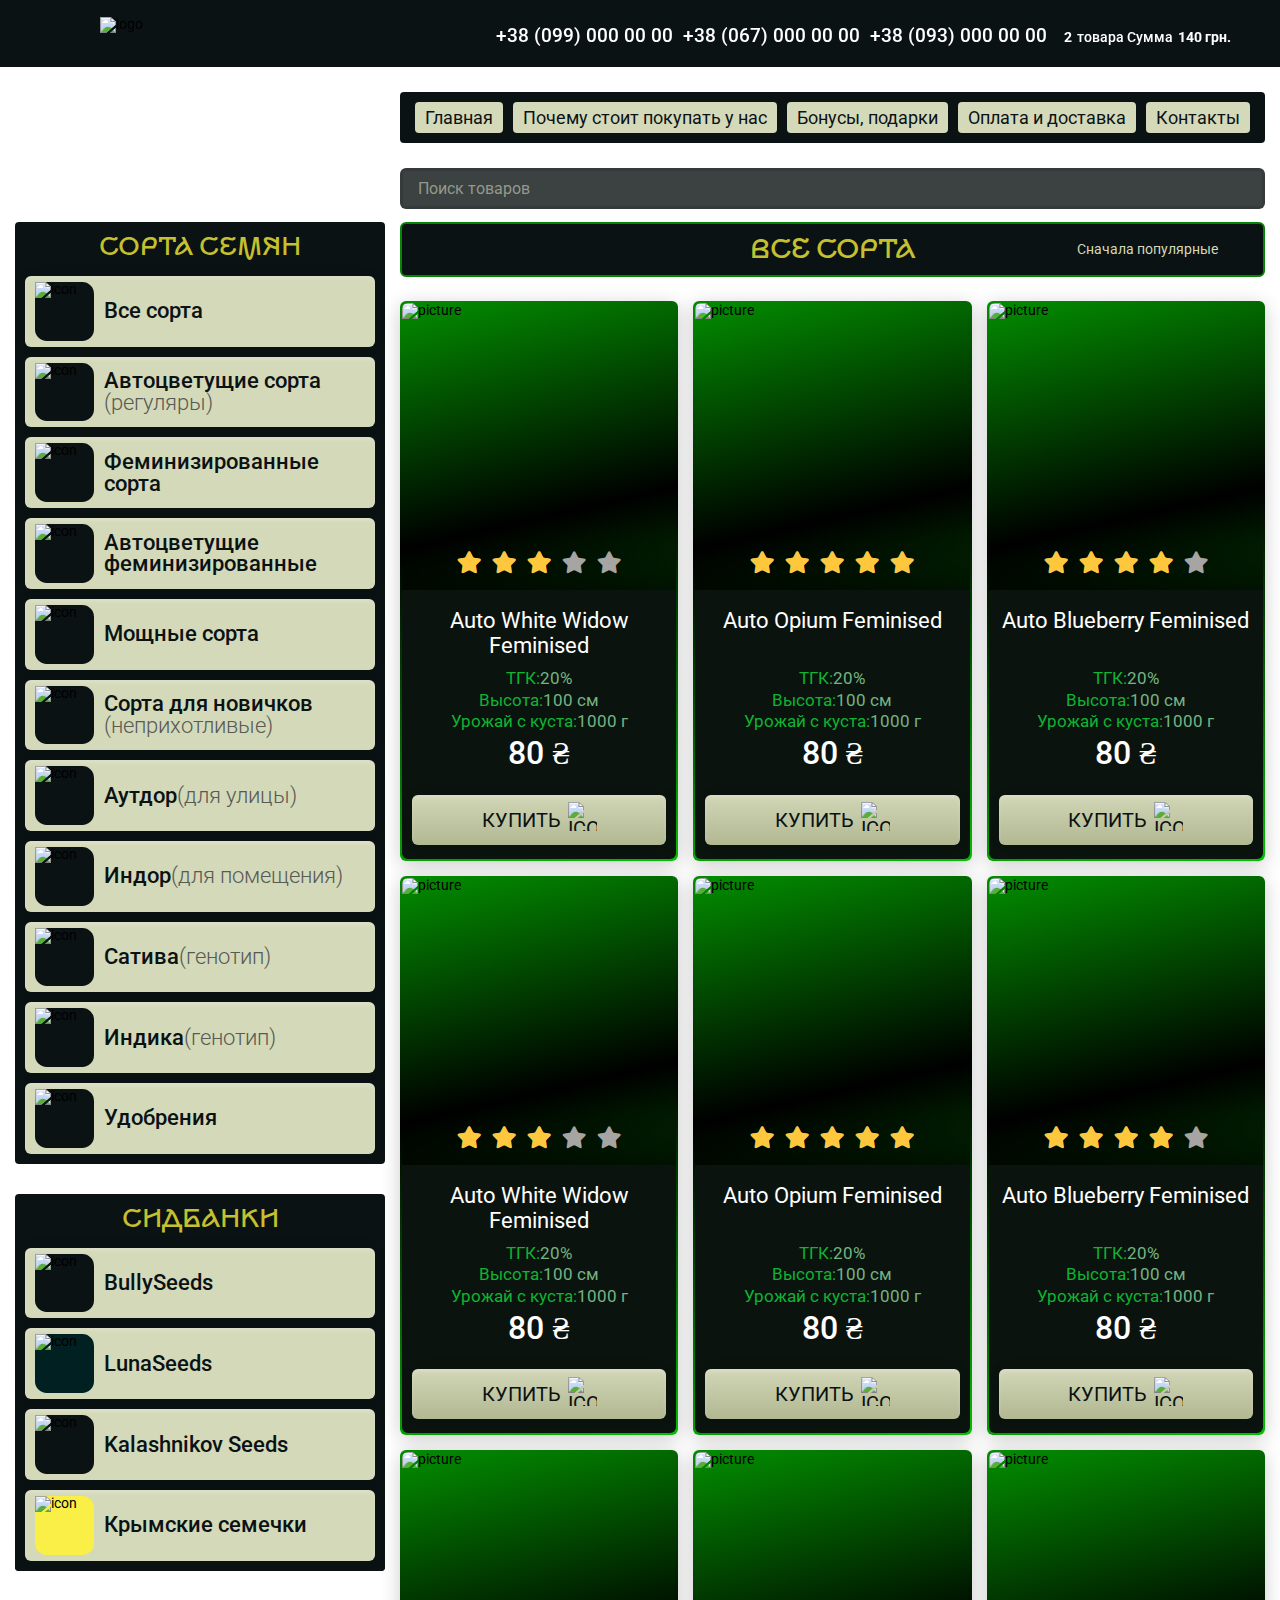
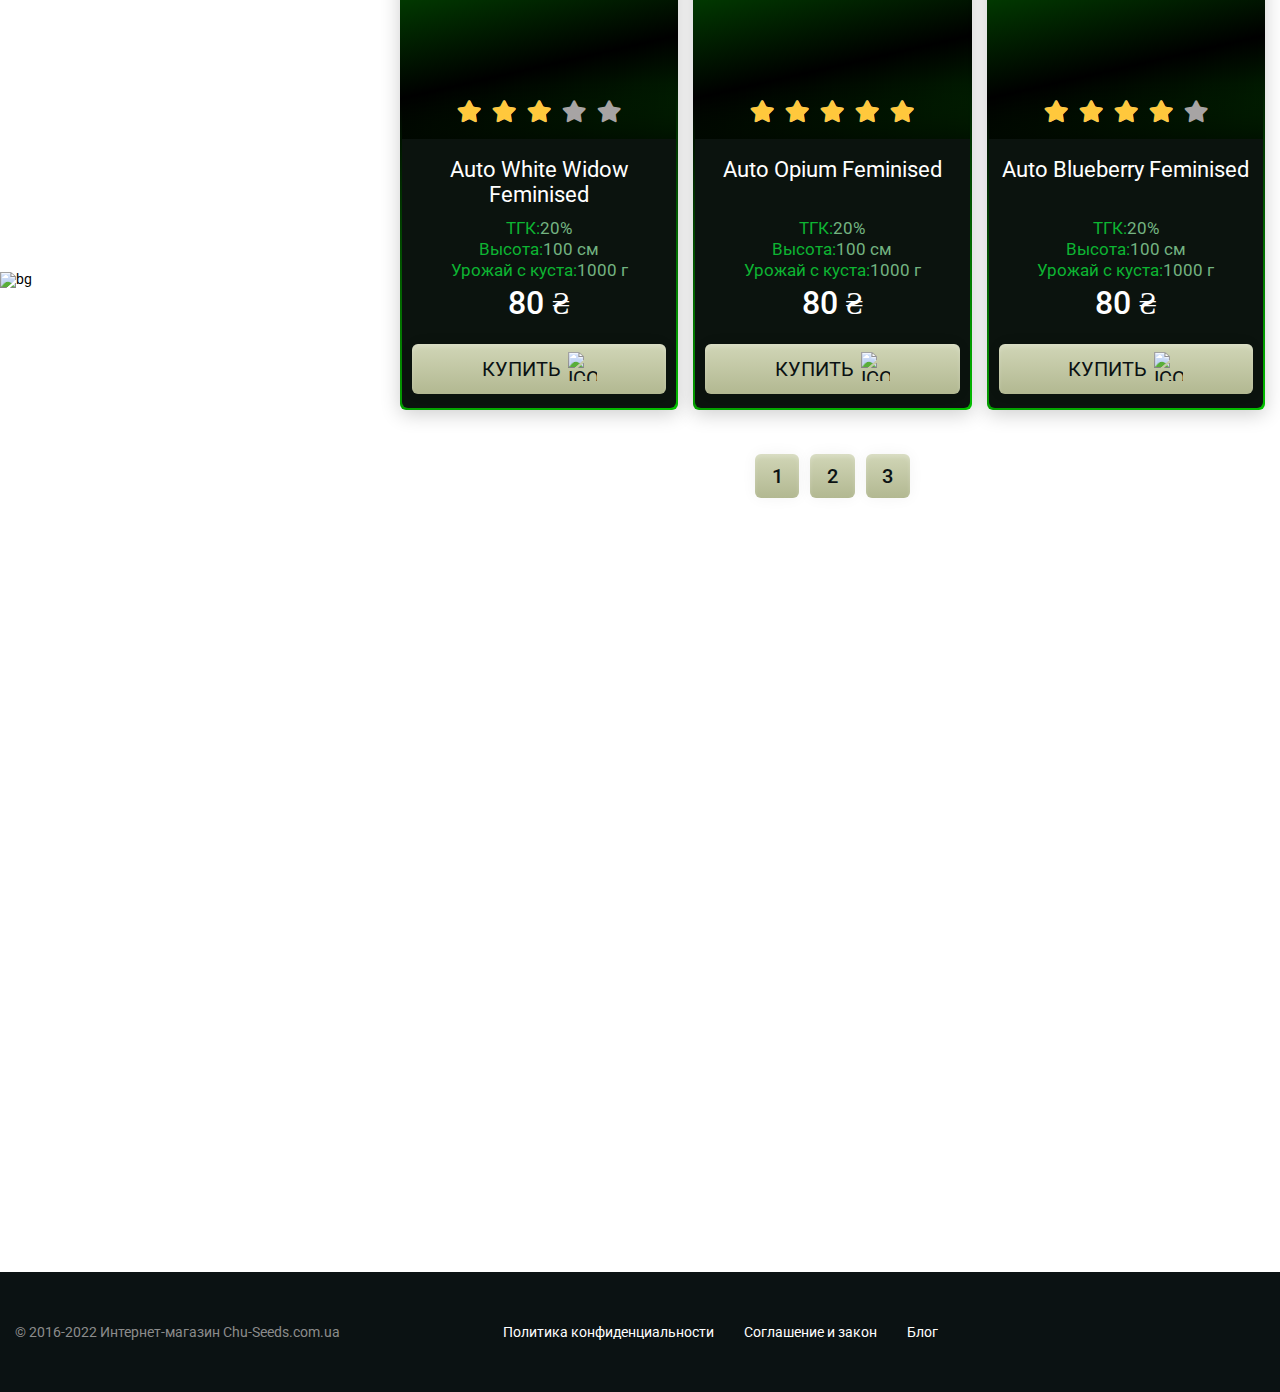
==== category.html @ 3d0d92ac "Add files via upload" ====
<!DOCTYPE html>
<html lang="ru">

<head>
	<title>Категории</title>
	<meta charset="UTF-8">
	<meta name="format-detection" content="telephone=no">
	<!-- <style>body{opacity: 0;}</style> -->
	<link rel="stylesheet" href="css/style.min.css?_v=20221128050222">
	<link rel="shortcut icon" href="favicon.ico">
	<!-- <meta name="robots" content="noindex, nofollow"> -->
	<meta name="viewport" content="width=device-width, initial-scale=1.0">
</head>

<body>

	<div class="wrapper ">
		<picture><source srcset="img/bg-up.webp" type="image/webp"><img class="bg-up" src="img/bg-up.png" alt="bg"></picture>
		<picture><source srcset="img/bg-down.webp" type="image/webp"><img class="bg-down" src="img/bg-down.png" alt="bg"></picture>
		<picture><source srcset="img/bg-all.webp" type="image/webp"><img class="bg-all" src="img/bg-all.png" alt="bg"></picture>
		<header id="header" class="header">
			<div id="fix" class="fix-popap"></div>
			<div class="header__top">
				<div class="header__container">
					<div class="header__logo">
						<div class="header__logo-wrapper">
							<a href="#"></a>
							<picture><source srcset="img/header/Logo.webp" type="image/webp"><img src="img/header/Logo.png" alt="logo"></picture>
						</div>
					</div>
					<div class="header__top-section">
						<div class="header__top-extra-block"></div>
						<div class="header__top-block">
							<div class="social social-header">
								<nav class="social__body">
									<ul class="social__list social-list">
										<li class="social__item"><a href="#" class="social__link link-viber"></a></li>
										<li class="social__item"><a href="#" class="social__link link-telegram"></a></li>
										<li class="social__item"><a href="#" class="social__link link-whatsapp"></a></li>
									</ul>
								</nav>
							</div>
							<div class="header__top-menu menu-top">
								<nav data-da=".menu, 768" class="menu-top__body">
									<ul class="menu-top__list">
										<li class="menu-top__item"><a href="tel:+380990000000" class="menu-top__link">+38 (099) 000 00
												00</a>
										</li>
										<li class="menu-top__item"><a href="tel:+380670000000" class="menu-top__link">+38 (067) 000 00
												00</a>
										</li>
										<li class="menu-top__item"><a href="tel:+380930000000" class="menu-top__link">+38 (093) 000 00
												00</a>
										</li>
									</ul>
								</nav>
							</div>
						</div>
						<div class="basket">

							<div class="basket__block">
								<a href="#"></a>
								<div class="basket__count mobile-none">2</div>
								<div class="basket__text mobile-none">товара Сумма</div>
								<div class="basket__price mobile-none">140 грн.</div>
								<div class="basket__icon "></div>
							</div>
							<button class="icon-menu"><span></span></button>
						</div>
					</div>
				</div>
			</div>
			<div id="popup-enter" class="popap-main">
				<div class="wrapper-popap">
					<div class="backgraund-popap"></div>
					<a class="popap-area" href="#fix"></a>
					<div class="popap">
						<div class="popap__container">
							<img class="popap-bg" src="img/main/popap/bg.svg" alt="picture">
							<div class="popap__title">Вы добавили в корзину</div>
							<div class="popap__title-text">Auto White Widow Feminised</div>
							<div class="popap__content">
								<div class="popap__picture">
									<picture><source srcset="img/main/popap/1.webp" type="image/webp"><img src="img/main/popap/1.png" alt="picture"></picture>
								</div>
								<div class="popap__price">80 грн.</div>
							</div>
							<div class="popap__button-block">
								<a class="popap-button-back" href="#">Продолжить покупки</a>
								<a class="popap-button" href="#">Оформить заказ</a>
							</div>
							<a href="#fix" class="button-popap-delet"></a>

						</div>

					</div>

				</div>
			</div>
		</header>
		<main class="page">

			<div class="first">
				<div class="first__container">
					<div class="first__section">
						<div class="bar">
							<div class="bar__content">
								<div class="bar__title">Сорта семян</div>
								<div class="bar__items">
									<div class="bar__item">
										<a href="#"></a>
										<div class="bar__icon">
											<img src="img/main/bar/items/1.svg" alt="icon">

										</div>
										<div class="bar__item-text"><span>Все сорта</span></div>
									</div>
									<div class="bar__item">
										<a href="#"></a>
										<div class="bar__icon">
											<img src="img/main/bar/items/2.svg" alt="icon">

										</div>
										<div class="bar__item-text"><span>Автоцветущие сорта
											</span><span class="span-weight">(регуляры)</span>
										</div>
									</div>
									<div class="bar__item">
										<a href="#"></a>
										<div class="bar__icon">
											<img src="img/main/bar/items/3.svg" alt="icon">

										</div>
										<div class="bar__item-text"><span>Феминизированные сорта</span>
										</div>
									</div>
									<div class="bar__item">
										<a href="#"></a>
										<div class="bar__icon">
											<img src="img/main/bar/items/4.svg" alt="icon">

										</div>
										<div class="bar__item-text"><span>Автоцветущие феминизированные </span>
										</div>
									</div>
									<div class="bar__item">
										<a href="#"></a>
										<div class="bar__icon">
											<img src="img/main/bar/items/5.svg" alt="icon">

										</div>
										<div class="bar__item-text"><span>Мощные сорта</span>
										</div>
									</div>
									<div class="bar__item">
										<a href="#"></a>
										<div class="bar__icon">
											<img src="img/main/bar/items/6.svg" alt="icon">

										</div>
										<div class="bar__item-text"><span>Сорта для новичков</span><span class="span-weight">(неприхотливые)</span>
										</div>
									</div>
									<div class="bar__item">
										<a href="#"></a>
										<div class="bar__icon">
											<img src="img/main/bar/items/7.svg" alt="icon">

										</div>
										<div class="bar__item-text"><span>Аутдор</span><span class="span-weight">(для
												улицы)</span>
										</div>
									</div>
									<div class="bar__item">
										<a href="#"></a>
										<div class="bar__icon">
											<img src="img/main/bar/items/8.svg" alt="icon">

										</div>
										<div class="bar__item-text"><span>Индор</span><span class="span-weight">(для
												помещения)</span>
										</div>
									</div>
									<div class="bar__item">
										<a href="#"></a>
										<div class="bar__icon">
											<img src="img/main/bar/items/9.svg" alt="icon">

										</div>
										<div class="bar__item-text"><span>Сатива</span><span class="span-weight">(генотип)</span>
										</div>
									</div>
									<div class="bar__item">
										<a href="#"></a>
										<div class="bar__icon">
											<img src="img/main/bar/items/10.svg" alt="icon">

										</div>
										<div class="bar__item-text"><span>Индика</span><span class="span-weight">(генотип)</span>
										</div>
									</div>
									<div class="bar__item">
										<a href="#"></a>
										<div class="bar__icon">
											<img src="img/main/bar/items/11.svg" alt="icon">
										</div>
										<div class="bar__item-text"><span>Удобрения</span></div>
									</div>
								</div>
							</div>
							<div data-spollers class="bar-spollers">
								<div class="bar-spollers__item">
									<button type="button" data-spoller class="bar-spollers__title _spoller-active">СИдбанки</button>
									<div class="bar-spollers__body">
										<div class="bar__content">

											<div class="bar__items bar-items-spollers">
												<div class="bar__item">
													<a href="#"></a>
													<div class="bar__icon">
														<picture><source srcset="img/main/bar/3.webp" type="image/webp"><img src="img/main/bar/3.png" alt="icon"></picture>

													</div>
													<div class="bar__item-text"><span>BullySeeds</span>
													</div>
												</div>
												<div class="bar__item">
													<a href="#"></a>
													<div class="bar__icon">
														<img src="img/main/bar/2.svg" alt="icon">

													</div>
													<div class="bar__item-text"><span>LunaSeeds</span>
													</div>
												</div>

												<div class="bar__item">
													<a href="#"></a>
													<div class="bar__icon">
														<picture><source srcset="img/main/bar/4.webp" type="image/webp"><img src="img/main/bar/4.png" alt="icon"></picture>

													</div>
													<div class="bar__item-text"><span>Kalashnikov Seeds</span>
													</div>
												</div>
												<div class="bar__item ">
													<a href="#"></a>
													<div class="bar__icon">
														<picture><source srcset="img/main/bar/1.webp" type="image/webp"><img src="img/main/bar/1.png" alt="icon"></picture>

													</div>
													<div class="bar__item-text"><span>Крымские семечки</span></div>
												</div>
											</div>
										</div>
									</div>
								</div>
							</div>
						</div>
						<div class="first__content">
							<div data-da=".first__container, 1250" class="menu">
								<nav class="menu__body">
									<button class="close-menu"><span></span></button>
									<ul class="menu__list">
										<li class="menu__item"><a href="#" class="menu__link">Главная</a></li>
										<li class="menu__item"><a href="#" class="menu__link">Почему стоит покупать у нас</a></li>
										<li class="menu__item"><a href="#" class="menu__link">Бонусы, подарки</a></li>
										<li class="menu__item"><a href="#" class="menu__link">Оплата и доставка</a></li>
										<li class="menu__item"><a href="#" class="menu__link">Контакты</a></li>
									</ul>
								</nav>
							</div>

							<div data-da=".first__container, 768" class="first__search">
								<input autocomplete="off" type="text" name="form[]" data-error="Ошибка" placeholder="Поиск товаров" class="input-search">
							</div>
							<div class="slider-category">
								<div class="cards__title title-category"><span class="span-title">Все сорта</span>
									<div class="select-category-wrapper">
										<select name="form[]" class="select-category">
											<option value="1" selected>Сначала популярные</option>
											<option value="2"> Не популярные</option>
											<option value="3">Новинки</option>
											<option value="4">Ещё что то</option>
										</select>
									</div>
								</div>
								<div class="swiper-category">
									<div class="cards">
										<div class="cards__block">
											<div class="card">

												<div class="card__picture">
													<picture><source srcset="img/main/first/cards/1.webp" type="image/webp"><img src="img/main/first/cards/1.png" alt="picture"></picture>
													<div class="card__rating">
														<div class="rating">
															<div class="rating__body">
																<div class="rating__active" style="width: 72%;"></div>
																<div class="rating__items">
																	<input type="radio" class="rating__item" value="1" name="rating">
																	<input type="radio" class="rating__item" value="2" name="rating">
																	<input type="radio" class="rating__item" value="3" name="rating">
																	<input type="radio" class="rating__item" value="4" name="rating">
																	<input type="radio" class="rating__item" value="5" name="rating">
																</div>
															</div>
														</div>
													</div>
												</div>
												<div class="card__content">
													<div class="card__title">Auto White Widow Feminised</div>
													<div class="card__block-text">
														<div class="card__text">ТГК:<span>20%</span></div>
														<div class="card__text">Высота:<span>100 см</span></div>
														<div class="card__text">Урожай с куста:<span>1000 г</span></div>
													</div>
													<div class="card__price">80 ₴</div>
													<div class="card__buttons">
														<a href="#popup-enter" class="card__button"><span>Купить </span> <img src="img/main/first/cards/Basket.svg" alt="icon"> </a>
													</div>
												</div>
											</div>
											<div class="card">

												<div class="card__picture">
													<picture><source srcset="img/main/first/cards/2.webp" type="image/webp"><img src="img/main/first/cards/2.png" alt="picture"></picture>
													<div class="card__rating">
														<div class="rating">
															<div class="rating__body">
																<div class="rating__active" style="width: 100%;"></div>
																<div class="rating__items">
																	<input type="radio" class="rating__item" value="1" name="rating">
																	<input type="radio" class="rating__item" value="2" name="rating">
																	<input type="radio" class="rating__item" value="3" name="rating">
																	<input type="radio" class="rating__item" value="4" name="rating">
																	<input type="radio" class="rating__item" value="5" name="rating">
																</div>
															</div>
														</div>
													</div>
												</div>
												<div class="card__content">
													<div class="card__title">Auto Opium Feminised</div>
													<div class="card__block-text">
														<div class="card__text">ТГК:<span>20%</span></div>
														<div class="card__text">Высота:<span>100 см</span></div>
														<div class="card__text">Урожай с куста:<span>1000 г</span></div>
													</div>
													<div class="card__price">80 ₴</div>
													<div class="card__buttons">
														<a href="#popup-enter" class="card__button"><span>Купить </span> <img src="img/main/first/cards/Basket.svg" alt="icon"> </a>
													</div>
												</div>
											</div>
											<div class="card">

												<div class="card__picture">
													<picture><source srcset="img/main/first/cards/3.webp" type="image/webp"><img src="img/main/first/cards/3.png" alt="picture"></picture>
													<div class="card__rating">
														<div class="rating">
															<div class="rating__body">
																<div class="rating__active" style="width: 82%;"></div>
																<div class="rating__items">
																	<input type="radio" class="rating__item" value="1" name="rating">
																	<input type="radio" class="rating__item" value="2" name="rating">
																	<input type="radio" class="rating__item" value="3" name="rating">
																	<input type="radio" class="rating__item" value="4" name="rating">
																	<input type="radio" class="rating__item" value="5" name="rating">
																</div>
															</div>
														</div>
													</div>
												</div>
												<div class="card__content">
													<div class="card__title">Auto Blueberry Feminised</div>

													<div class="card__block-text">
														<div class="card__text">ТГК:<span>20%</span></div>
														<div class="card__text">Высота:<span>100 см</span></div>
														<div class="card__text">Урожай с куста:<span>1000 г</span></div>
													</div>
													<div class="card__price">80 ₴</div>
													<div class="card__buttons">
														<a href="#popup-enter" class="card__button"><span>Купить </span> <img src="img/main/first/cards/Basket.svg" alt="icon"> </a>
													</div>

												</div>
											</div>
											<div class="card">

												<div class="card__picture">
													<picture><source srcset="img/main/first/cards/1.webp" type="image/webp"><img src="img/main/first/cards/1.png" alt="picture"></picture>
													<div class="card__rating">
														<div class="rating">
															<div class="rating__body">
																<div class="rating__active" style="width: 72%;"></div>
																<div class="rating__items">
																	<input type="radio" class="rating__item" value="1" name="rating">
																	<input type="radio" class="rating__item" value="2" name="rating">
																	<input type="radio" class="rating__item" value="3" name="rating">
																	<input type="radio" class="rating__item" value="4" name="rating">
																	<input type="radio" class="rating__item" value="5" name="rating">
																</div>
															</div>
														</div>
													</div>
												</div>
												<div class="card__content">
													<div class="card__title">Auto White Widow Feminised</div>
													<div class="card__block-text">
														<div class="card__text">ТГК:<span>20%</span></div>
														<div class="card__text">Высота:<span>100 см</span></div>
														<div class="card__text">Урожай с куста:<span>1000 г</span></div>
													</div>
													<div class="card__price">80 ₴</div>
													<div class="card__buttons">
														<a href="#popup-enter" class="card__button"><span>Купить </span> <img src="img/main/first/cards/Basket.svg" alt="icon"> </a>
													</div>
												</div>
											</div>
											<div class="card">

												<div class="card__picture">
													<picture><source srcset="img/main/first/cards/2.webp" type="image/webp"><img src="img/main/first/cards/2.png" alt="picture"></picture>
													<div class="card__rating">
														<div class="rating">
															<div class="rating__body">
																<div class="rating__active" style="width: 100%;"></div>
																<div class="rating__items">
																	<input type="radio" class="rating__item" value="1" name="rating">
																	<input type="radio" class="rating__item" value="2" name="rating">
																	<input type="radio" class="rating__item" value="3" name="rating">
																	<input type="radio" class="rating__item" value="4" name="rating">
																	<input type="radio" class="rating__item" value="5" name="rating">
																</div>
															</div>
														</div>
													</div>
												</div>
												<div class="card__content">
													<div class="card__title">Auto Opium Feminised</div>
													<div class="card__block-text">
														<div class="card__text">ТГК:<span>20%</span></div>
														<div class="card__text">Высота:<span>100 см</span></div>
														<div class="card__text">Урожай с куста:<span>1000 г</span></div>
													</div>
													<div class="card__price">80 ₴</div>
													<div class="card__buttons">
														<a href="#popup-enter" class="card__button"><span>Купить </span> <img src="img/main/first/cards/Basket.svg" alt="icon"> </a>
													</div>
												</div>
											</div>
											<div class="card">

												<div class="card__picture">
													<picture><source srcset="img/main/first/cards/3.webp" type="image/webp"><img src="img/main/first/cards/3.png" alt="picture"></picture>
													<div class="card__rating">
														<div class="rating">
															<div class="rating__body">
																<div class="rating__active" style="width: 82%;"></div>
																<div class="rating__items">
																	<input type="radio" class="rating__item" value="1" name="rating">
																	<input type="radio" class="rating__item" value="2" name="rating">
																	<input type="radio" class="rating__item" value="3" name="rating">
																	<input type="radio" class="rating__item" value="4" name="rating">
																	<input type="radio" class="rating__item" value="5" name="rating">
																</div>
															</div>
														</div>
													</div>
												</div>
												<div class="card__content">
													<div class="card__title">Auto Blueberry Feminised</div>

													<div class="card__block-text">
														<div class="card__text">ТГК:<span>20%</span></div>
														<div class="card__text">Высота:<span>100 см</span></div>
														<div class="card__text">Урожай с куста:<span>1000 г</span></div>
													</div>
													<div class="card__price">80 ₴</div>
													<div class="card__buttons">
														<a href="#popup-enter" class="card__button"><span>Купить </span> <img src="img/main/first/cards/Basket.svg" alt="icon"> </a>
													</div>

												</div>
											</div>
											<div class="card">

												<div class="card__picture">
													<picture><source srcset="img/main/first/cards/1.webp" type="image/webp"><img src="img/main/first/cards/1.png" alt="picture"></picture>
													<div class="card__rating">
														<div class="rating">
															<div class="rating__body">
																<div class="rating__active" style="width: 72%;"></div>
																<div class="rating__items">
																	<input type="radio" class="rating__item" value="1" name="rating">
																	<input type="radio" class="rating__item" value="2" name="rating">
																	<input type="radio" class="rating__item" value="3" name="rating">
																	<input type="radio" class="rating__item" value="4" name="rating">
																	<input type="radio" class="rating__item" value="5" name="rating">
																</div>
															</div>
														</div>
													</div>
												</div>
												<div class="card__content">
													<div class="card__title">Auto White Widow Feminised</div>
													<div class="card__block-text">
														<div class="card__text">ТГК:<span>20%</span></div>
														<div class="card__text">Высота:<span>100 см</span></div>
														<div class="card__text">Урожай с куста:<span>1000 г</span></div>
													</div>
													<div class="card__price">80 ₴</div>
													<div class="card__buttons">
														<a href="#popup-enter" class="card__button"><span>Купить </span> <img src="img/main/first/cards/Basket.svg" alt="icon"> </a>
													</div>
												</div>
											</div>
											<div class="card">

												<div class="card__picture">
													<picture><source srcset="img/main/first/cards/2.webp" type="image/webp"><img src="img/main/first/cards/2.png" alt="picture"></picture>
													<div class="card__rating">
														<div class="rating">
															<div class="rating__body">
																<div class="rating__active" style="width: 100%;"></div>
																<div class="rating__items">
																	<input type="radio" class="rating__item" value="1" name="rating">
																	<input type="radio" class="rating__item" value="2" name="rating">
																	<input type="radio" class="rating__item" value="3" name="rating">
																	<input type="radio" class="rating__item" value="4" name="rating">
																	<input type="radio" class="rating__item" value="5" name="rating">
																</div>
															</div>
														</div>
													</div>
												</div>
												<div class="card__content">
													<div class="card__title">Auto Opium Feminised</div>
													<div class="card__block-text">
														<div class="card__text">ТГК:<span>20%</span></div>
														<div class="card__text">Высота:<span>100 см</span></div>
														<div class="card__text">Урожай с куста:<span>1000 г</span></div>
													</div>
													<div class="card__price">80 ₴</div>
													<div class="card__buttons">
														<a href="#popup-enter" class="card__button"><span>Купить </span> <img src="img/main/first/cards/Basket.svg" alt="icon"> </a>
													</div>
												</div>
											</div>
											<div class="card">

												<div class="card__picture">
													<picture><source srcset="img/main/first/cards/3.webp" type="image/webp"><img src="img/main/first/cards/3.png" alt="picture"></picture>
													<div class="card__rating">
														<div class="rating">
															<div class="rating__body">
																<div class="rating__active" style="width: 82%;"></div>
																<div class="rating__items">
																	<input type="radio" class="rating__item" value="1" name="rating">
																	<input type="radio" class="rating__item" value="2" name="rating">
																	<input type="radio" class="rating__item" value="3" name="rating">
																	<input type="radio" class="rating__item" value="4" name="rating">
																	<input type="radio" class="rating__item" value="5" name="rating">
																</div>
															</div>
														</div>
													</div>
												</div>
												<div class="card__content">
													<div class="card__title">Auto Blueberry Feminised</div>

													<div class="card__block-text">
														<div class="card__text">ТГК:<span>20%</span></div>
														<div class="card__text">Высота:<span>100 см</span></div>
														<div class="card__text">Урожай с куста:<span>1000 г</span></div>
													</div>
													<div class="card__price">80 ₴</div>
													<div class="card__buttons">
														<a href="#popup-enter" class="card__button"><span>Купить </span> <img src="img/main/first/cards/Basket.svg" alt="icon"> </a>
													</div>

												</div>
											</div>
										</div>
									</div>

									<div class="links-pagination">
										<a class="link-pagination" href="#">1</a>
										<a class="link-pagination" href="#">2</a>
										<a class="link-pagination" href="#">3</a>
									</div>


								</div>

							</div>
							<div class="first__info">
								<div class="info info-category">
									<div class="info__block-text">
										<div class="info__title">Все стрейны в онлайн-магазине Chu-Seeds</div>
										<div class="info__text">Не знаете, где купить семена конопли ? Даем подсказку: все сорта
											улетных стрейнов находятся в интернет-магазине Chu-Seeds. Ассортимент сортов огромен:
											каждый коноплевод найдет себе штамм по душе. Культивировать растения можно в условиях
											улицы, квартиры, теплицы - семена обладают высокой всхожестью и жизнеспособностью.
											Гровить качественный посевной материал - одно удовольствие.</div>

										<div class="info__p">Мы можем предложить любой стрейн</div>
										<div class="info__text">Наш интернет-магазин презентует своим покупателям все сорта,
											которые наиболее востребованы среди опытных коноплеводов. Мы понимаем, что новичку
											сложно сделать выбор в пользу одного из них. Поэтому, команда Chu-Seeds всегда на связи
											с клиентом - выбор сортов для гровинга поможет сделать наш специалист. Медицинские,
											автоцветущие, бодрящие, гарантирующие чувство умиротворения и наслаждения - на любой
											вкус. Если гровер хочет как можно быстрее получить свой урожай, рекомендуем выбирать
											автоцветущие стрейны. После их посадки, можно насладиться ароматом смолистых шишек и
											листьев уже через 10 недель после прорастания семечки. Особенно такой сорт понравится
											новичку - удачное начало в коноплеводстве, стимулирует заниматься этим делом дальше. Мы
											предлагаем к покупке семена сортов Индика и Сатива. Чтобы процесс выращивания принес
											мощный харвест - все семечки, представленные в ассортименте, феминизированные. А
											значит, имеют женскую природу, и дадут гроверу богатый урожай бошек и листьев.

										</div>
										<div class="info__p">Классические штаммы из Голландии и Испании
										</div>
										<div class="info__text">Все, без исключения, сорта марихуан, представленные на сайте,
											родом из Голландии и Испании. Именно этот посевной материал пользуется высоким спросом.
											Ценители знают: страны поставляют исключительно отборные семена, практически со 100%
											всхожестью. Они полностью адаптированы к нашему климату, выдерживают небольшие
											отклонения от условий горвинга, продуктивные и живучие. Многие из них, побеждали в
											номинациях Cannabis Cup, на фестивале лучших сортов конопли. Все представленные сорта
											конопли можно получить по почте. Семечки находятся в фирменной, оригинальной упаковке.
											Продукция достаточно замаскирована - посторонние люди никогда не догадаются, что
											находится в содержимом привлекательной коробки. Каждое семечко проверяется вручную,
											поэтому мы можем с гордостью сказать: Chu-Seeds продает исключительно качественные
											семена конопли, по приемлемым ценам.
										</div>
									</div>

								</div>
							</div>

						</div>
					</div>
				</div>

			</div>
		</main>
	</div>


	<footer class="footer">
		<a class="button-up" href="#header"></a>
		<div class="footer__container">

			<div class="footer__content">
				<div class="footer__text">© 2016-2022 Интернет-магазин <a href="#">Chu-Seeds.com.ua</a></div>
				<div class="footer__menu men-footer">

					<nav class="men-footer__body">
						<ul class="men-footer__list">
							<li class="men-footer__item"><a href="#" class="men-footer__link">Политика конфиденциальности</a></li>
							<li class="men-footer__item"><a href="#" class="men-footer__link">Соглашение и закон</a></li>
							<li class="men-footer__item"><a href="#" class="men-footer__link">Блог</a></li>
						</ul>
					</nav>
				</div>
				<div class="footer__social">
					<div class="social social-footer">
						<nav class="social__body">
							<ul class="social__list social-list">
								<li class="social__item"><a href="#" class="social__link link-footer link-vk"></a></li>
								<li class="social__item"><a href="#" class="social__link link-footer link-telegram-footer"></a>
								</li>
								<li class="social__item"><a href="#" class="social__link link-footer link-fb"></a></li>
							</ul>
						</nav>
					</div>
				</div>
			</div>
		</div>
	</footer>
	</div>

	<script src="js/app.min.js?_v=20221128050222"></script>
</body>

</html>
---- css/style.min.css ----
@charset "UTF-8";@import url(https://fonts.googleapis.com/css?family=Roboto:100,100italic,300,300italic,regular,italic,500,500italic,700,700italic,900,900italic);@font-face{font-family:"Kyiv Region";font-display:swap;src:url(../fonts/KyivRegion-Regular.woff2) format("woff2"),url(../fonts/KyivRegion-Regular.woff) format("woff");font-weight:400;font-style:normal}@font-face{font-family:icons;font-display:swap;src:url(../fonts/icons.woff2) format("woff2"),url(../fonts/icons.woff) format("woff");font-weight:400;font-style:normal}[class*=_icon-]:before{font-family:icons;font-style:normal;font-weight:400;font-variant:normal;text-transform:none;line-height:1;-webkit-font-smoothing:antialiased;-moz-osx-font-smoothing:grayscale}[class*=_icon-]:before{display:block}._icon-Star:before{content:"\e900";color:#ffc83c}*{padding:0;margin:0;border:0}*,:after,:before{-webkit-box-sizing:border-box;box-sizing:border-box}body,html{height:100%;min-width:320px}body{color:#000;line-height:1;font-family:Roboto;font-size:.875rem;-ms-text-size-adjust:100%;-moz-text-size-adjust:100%;-webkit-text-size-adjust:100%;-webkit-font-smoothing:antialiased;-moz-osx-font-smoothing:grayscale}button,input,textarea{font-family:Roboto;font-size:inherit}button{cursor:pointer;color:inherit;background-color:inherit}a{color:inherit}a:link,a:visited{text-decoration:none}a:hover{text-decoration:none}ul li{list-style:none}img{vertical-align:top}h1,h2,h3,h4,h5,h6{font-weight:inherit;font-size:inherit}.lock body{overflow:hidden;-ms-touch-action:none;touch-action:none}.wrapper{min-height:100%;display:-webkit-box;display:-ms-flexbox;display:flex;-webkit-box-orient:vertical;-webkit-box-direction:normal;-ms-flex-direction:column;flex-direction:column;overflow:hidden}.wrapper>main{-webkit-box-flex:1;-ms-flex:1 1 auto;flex:1 1 auto}.wrapper>*{min-width:0}[class*=__container]{max-width:103.125rem;-webkit-box-sizing:content-box;box-sizing:content-box;margin:0 auto;padding:0 .9375rem}@font-face{font-family:swiper-icons;src:url("data:application/font-woff;charset=utf-8;base64, [base64]//wADZ2x5ZgAAAywAAADMAAAD2MHtryVoZWFkAAABbAAAADAAAAA2E2+eoWhoZWEAAAGcAAAAHwAAACQC9gDzaG10eAAAAigAAAAZAAAArgJkABFsb2NhAAAC0AAAAFoAAABaFQAUGG1heHAAAAG8AAAAHwAAACAAcABAbmFtZQAAA/gAAAE5AAACXvFdBwlwb3N0AAAFNAAAAGIAAACE5s74hXjaY2BkYGAAYpf5Hu/j+W2+MnAzMYDAzaX6QjD6/4//Bxj5GA8AuRwMYGkAPywL13jaY2BkYGA88P8Agx4j+/8fQDYfA1AEBWgDAIB2BOoAeNpjYGRgYNBh4GdgYgABEMnIABJzYNADCQAACWgAsQB42mNgYfzCOIGBlYGB0YcxjYGBwR1Kf2WQZGhhYGBiYGVmgAFGBiQQkOaawtDAoMBQxXjg/wEGPcYDDA4wNUA2CCgwsAAAO4EL6gAAeNpj2M0gyAACqxgGNWBkZ2D4/wMA+xkDdgAAAHjaY2BgYGaAYBkGRgYQiAHyGMF8FgYHIM3DwMHABGQrMOgyWDLEM1T9/w8UBfEMgLzE////P/5//f/V/xv+r4eaAAeMbAxwIUYmIMHEgKYAYjUcsDAwsLKxc3BycfPw8jEQA/[base64]/uznmfPFBNODM2K7MTQ45YEAZqGP81AmGGcF3iPqOop0r1SPTaTbVkfUe4HXj97wYE+yNwWYxwWu4v1ugWHgo3S1XdZEVqWM7ET0cfnLGxWfkgR42o2PvWrDMBSFj/IHLaF0zKjRgdiVMwScNRAoWUoH78Y2icB/yIY09An6AH2Bdu/UB+yxopYshQiEvnvu0dURgDt8QeC8PDw7Fpji3fEA4z/PEJ6YOB5hKh4dj3EvXhxPqH/SKUY3rJ7srZ4FZnh1PMAtPhwP6fl2PMJMPDgeQ4rY8YT6Gzao0eAEA409DuggmTnFnOcSCiEiLMgxCiTI6Cq5DZUd3Qmp10vO0LaLTd2cjN4fOumlc7lUYbSQcZFkutRG7g6JKZKy0RmdLY680CDnEJ+UMkpFFe1RN7nxdVpXrC4aTtnaurOnYercZg2YVmLN/d/gczfEimrE/fs/bOuq29Zmn8tloORaXgZgGa78yO9/cnXm2BpaGvq25Dv9S4E9+5SIc9PqupJKhYFSSl47+Qcr1mYNAAAAeNptw0cKwkAAAMDZJA8Q7OUJvkLsPfZ6zFVERPy8qHh2YER+3i/BP83vIBLLySsoKimrqKqpa2hp6+jq6RsYGhmbmJqZSy0sraxtbO3sHRydnEMU4uR6yx7JJXveP7WrDycAAAAAAAH//wACeNpjYGRgYOABYhkgZgJCZgZNBkYGLQZtIJsFLMYAAAw3ALgAeNolizEKgDAQBCchRbC2sFER0YD6qVQiBCv/H9ezGI6Z5XBAw8CBK/m5iQQVauVbXLnOrMZv2oLdKFa8Pjuru2hJzGabmOSLzNMzvutpB3N42mNgZGBg4GKQYzBhYMxJLMlj4GBgAYow/P/PAJJhLM6sSoWKfWCAAwDAjgbRAAB42mNgYGBkAIIbCZo5IPrmUn0hGA0AO8EFTQAA");font-weight:400;font-style:normal}:root{--swiper-theme-color:#007aff}.swiper{margin-left:auto;margin-right:auto;position:relative;overflow:hidden;list-style:none;padding:0;z-index:1}.swiper-vertical>.swiper-wrapper{-webkit-box-orient:vertical;-webkit-box-direction:normal;-ms-flex-direction:column;flex-direction:column}.swiper-wrapper{position:relative;width:100%;height:100%;z-index:1;display:-webkit-box;display:-ms-flexbox;display:flex;-webkit-transition-property:-webkit-transform;transition-property:-webkit-transform;-o-transition-property:transform;transition-property:transform;transition-property:transform,-webkit-transform;-webkit-box-sizing:content-box;box-sizing:content-box}.swiper-android .swiper-slide,.swiper-wrapper{-webkit-transform:translate3d(0,0,0);transform:translate3d(0,0,0)}.swiper-pointer-events{-ms-touch-action:pan-y;touch-action:pan-y}.swiper-pointer-events.swiper-vertical{-ms-touch-action:pan-x;touch-action:pan-x}.swiper-slide{-ms-flex-negative:0;flex-shrink:0;width:100%;height:100%;position:relative;-webkit-transition-property:-webkit-transform;transition-property:-webkit-transform;-o-transition-property:transform;transition-property:transform;transition-property:transform,-webkit-transform}.swiper-slide-invisible-blank{visibility:hidden}.swiper-autoheight .swiper-wrapper{-webkit-box-align:start;-ms-flex-align:start;align-items:flex-start;-webkit-transition-property:height,-webkit-transform;transition-property:height,-webkit-transform;-o-transition-property:transform,height;transition-property:transform,height;transition-property:transform,height,-webkit-transform}.swiper-3d,.swiper-3d.swiper-css-mode .swiper-wrapper{-webkit-perspective:1200px;perspective:1200px}.swiper-3d .swiper-cube-shadow,.swiper-3d .swiper-slide,.swiper-3d .swiper-slide-shadow,.swiper-3d .swiper-slide-shadow-bottom,.swiper-3d .swiper-slide-shadow-left,.swiper-3d .swiper-slide-shadow-right,.swiper-3d .swiper-slide-shadow-top,.swiper-3d .swiper-wrapper{-webkit-transform-style:preserve-3d;transform-style:preserve-3d}.swiper-3d .swiper-slide-shadow,.swiper-3d .swiper-slide-shadow-bottom,.swiper-3d .swiper-slide-shadow-left,.swiper-3d .swiper-slide-shadow-right,.swiper-3d .swiper-slide-shadow-top{position:absolute;left:0;top:0;width:100%;height:100%;pointer-events:none;z-index:10}.swiper-3d .swiper-slide-shadow{background:rgba(0,0,0,.15)}.swiper-3d .swiper-slide-shadow-left{background-image:-webkit-gradient(linear,right top,left top,from(rgba(0,0,0,.5)),to(rgba(0,0,0,0)));background-image:-o-linear-gradient(right,rgba(0,0,0,.5),rgba(0,0,0,0));background-image:linear-gradient(to left,rgba(0,0,0,.5),rgba(0,0,0,0))}.swiper-3d .swiper-slide-shadow-right{background-image:-webkit-gradient(linear,left top,right top,from(rgba(0,0,0,.5)),to(rgba(0,0,0,0)));background-image:-o-linear-gradient(left,rgba(0,0,0,.5),rgba(0,0,0,0));background-image:linear-gradient(to right,rgba(0,0,0,.5),rgba(0,0,0,0))}.swiper-3d .swiper-slide-shadow-top{background-image:-webkit-gradient(linear,left bottom,left top,from(rgba(0,0,0,.5)),to(rgba(0,0,0,0)));background-image:-o-linear-gradient(bottom,rgba(0,0,0,.5),rgba(0,0,0,0));background-image:linear-gradient(to top,rgba(0,0,0,.5),rgba(0,0,0,0))}.swiper-3d .swiper-slide-shadow-bottom{background-image:-webkit-gradient(linear,left top,left bottom,from(rgba(0,0,0,.5)),to(rgba(0,0,0,0)));background-image:-o-linear-gradient(top,rgba(0,0,0,.5),rgba(0,0,0,0));background-image:linear-gradient(to bottom,rgba(0,0,0,.5),rgba(0,0,0,0))}.swiper-css-mode>.swiper-wrapper{overflow:auto;scrollbar-width:none;-ms-overflow-style:none}.swiper-css-mode>.swiper-wrapper::-webkit-scrollbar{display:none}.swiper-css-mode>.swiper-wrapper>.swiper-slide{scroll-snap-align:start start}.swiper-horizontal.swiper-css-mode>.swiper-wrapper{-ms-scroll-snap-type:x mandatory;scroll-snap-type:x mandatory}.swiper-vertical.swiper-css-mode>.swiper-wrapper{-ms-scroll-snap-type:y mandatory;scroll-snap-type:y mandatory}.swiper-centered>.swiper-wrapper::before{content:"";-ms-flex-negative:0;flex-shrink:0;-webkit-box-ordinal-group:10000;-ms-flex-order:9999;order:9999}.swiper-centered.swiper-horizontal>.swiper-wrapper>.swiper-slide:first-child{-webkit-margin-start:var(--swiper-centered-offset-before);margin-inline-start:var(--swiper-centered-offset-before)}.swiper-centered.swiper-horizontal>.swiper-wrapper::before{height:100%;min-height:1px;width:var(--swiper-centered-offset-after)}.swiper-centered.swiper-vertical>.swiper-wrapper>.swiper-slide:first-child{-webkit-margin-before:var(--swiper-centered-offset-before);margin-block-start:var(--swiper-centered-offset-before)}.swiper-centered.swiper-vertical>.swiper-wrapper::before{width:100%;min-width:1px;height:var(--swiper-centered-offset-after)}.swiper-centered>.swiper-wrapper>.swiper-slide{scroll-snap-align:center center}.swiper-virtual.swiper-css-mode .swiper-wrapper::after{content:"";position:absolute;left:0;top:0;pointer-events:none}.swiper-virtual.swiper-css-mode.swiper-horizontal .swiper-wrapper::after{height:1px;width:var(--swiper-virtual-size)}.swiper-virtual.swiper-css-mode.swiper-vertical .swiper-wrapper::after{width:1px;height:var(--swiper-virtual-size)}:root{--swiper-navigation-size:44px}.swiper-button-next,.swiper-button-prev{position:absolute;top:50%;min-width:42px;min-height:42px;margin-top:calc(0px - var(--swiper-navigation-size)/ 2);z-index:10;cursor:pointer;display:-webkit-box;display:-ms-flexbox;display:flex;-webkit-box-align:center;-ms-flex-align:center;align-items:center;-webkit-box-pack:center;-ms-flex-pack:center;justify-content:center;background:#c4c02f;border-radius:6px}.swiper-button-next.swiper-button-disabled,.swiper-button-prev.swiper-button-disabled{opacity:.35;cursor:auto;pointer-events:none}.swiper-button-next:after,.swiper-button-prev:after{font-size:var(--swiper-navigation-size);text-transform:none!important;letter-spacing:0;text-transform:none;font-variant:initial;line-height:1}.swiper-button-prev,.swiper-rtl .swiper-button-next{left:10px;right:auto}.swiper-button-prev:after,.swiper-rtl .swiper-button-next:after{content:"";width:36px;height:16px}.swiper-button-next,.swiper-rtl .swiper-button-prev{right:10px;left:auto}.swiper-button-next:after,.swiper-rtl .swiper-button-prev:after{content:""}.swiper-button-lock{display:none}.swiper-pagination{margin-top:20px;position:static;text-align:center;-webkit-transition:.3s opacity;-o-transition:.3s opacity;transition:.3s opacity;-webkit-transform:translate3d(0,0,0);transform:translate3d(0,0,0);z-index:10;margin-bottom:29px}.swiper-pagination.swiper-pagination-hidden{opacity:0}.swiper-horizontal>.swiper-pagination-bullets,.swiper-pagination-bullets.swiper-pagination-horizontal,.swiper-pagination-custom,.swiper-pagination-fraction{bottom:10px;left:0;width:100%}.swiper-pagination-bullets-dynamic{overflow:hidden;font-size:0}.swiper-pagination-bullets-dynamic .swiper-pagination-bullet{-webkit-transform:scale(.33);-ms-transform:scale(.33);transform:scale(.33);position:relative}.swiper-pagination-bullets-dynamic .swiper-pagination-bullet-active{-webkit-transform:scale(1);-ms-transform:scale(1);transform:scale(1)}.swiper-pagination-bullets-dynamic .swiper-pagination-bullet-active-main{-webkit-transform:scale(1);-ms-transform:scale(1);transform:scale(1)}.swiper-pagination-bullets-dynamic .swiper-pagination-bullet-active-prev{-webkit-transform:scale(.66);-ms-transform:scale(.66);transform:scale(.66)}.swiper-pagination-bullets-dynamic .swiper-pagination-bullet-active-prev-prev{-webkit-transform:scale(.33);-ms-transform:scale(.33);transform:scale(.33)}.swiper-pagination-bullets-dynamic .swiper-pagination-bullet-active-next{-webkit-transform:scale(.66);-ms-transform:scale(.66);transform:scale(.66)}.swiper-pagination-bullets-dynamic .swiper-pagination-bullet-active-next-next{-webkit-transform:scale(.33);-ms-transform:scale(.33);transform:scale(.33)}.swiper-pagination-bullet{-webkit-transition:.2s;-o-transition:.2s;transition:.2s;width:12px;height:12px;display:inline-block;border-radius:50%;background:#c4c4c4}button.swiper-pagination-bullet{border:none;margin:0;padding:0;-webkit-box-shadow:none;box-shadow:none;-webkit-appearance:none;-moz-appearance:none;appearance:none}.swiper-pagination-clickable .swiper-pagination-bullet{cursor:pointer}.swiper-pagination-bullet:only-child{display:none!important}.swiper-pagination-bullet-active{opacity:var(--swiper-pagination-bullet-opacity,1);background:#0db532;width:24px;border-radius:20px}.swiper-pagination-vertical.swiper-pagination-bullets,.swiper-vertical>.swiper-pagination-bullets{right:10px;top:50%;-webkit-transform:translate3d(0,-50%,0);transform:translate3d(0,-50%,0)}.swiper-pagination-vertical.swiper-pagination-bullets .swiper-pagination-bullet,.swiper-vertical>.swiper-pagination-bullets .swiper-pagination-bullet{margin:var(--swiper-pagination-bullet-vertical-gap,6px) 0;display:block}.swiper-pagination-vertical.swiper-pagination-bullets.swiper-pagination-bullets-dynamic,.swiper-vertical>.swiper-pagination-bullets.swiper-pagination-bullets-dynamic{top:50%;-webkit-transform:translateY(-50%);-ms-transform:translateY(-50%);transform:translateY(-50%);width:8px}.swiper-pagination-vertical.swiper-pagination-bullets.swiper-pagination-bullets-dynamic .swiper-pagination-bullet,.swiper-vertical>.swiper-pagination-bullets.swiper-pagination-bullets-dynamic .swiper-pagination-bullet{display:inline-block;-webkit-transition:.2s top,.2s -webkit-transform;transition:.2s top,.2s -webkit-transform;-o-transition:.2s transform,.2s top;transition:.2s transform,.2s top;transition:.2s transform,.2s top,.2s -webkit-transform}.swiper-horizontal>.swiper-pagination-bullets .swiper-pagination-bullet,.swiper-pagination-horizontal.swiper-pagination-bullets .swiper-pagination-bullet{margin:0 var(--swiper-pagination-bullet-horizontal-gap,4px)}.swiper-horizontal>.swiper-pagination-bullets.swiper-pagination-bullets-dynamic,.swiper-pagination-horizontal.swiper-pagination-bullets.swiper-pagination-bullets-dynamic{left:50%;-webkit-transform:translateX(-50%);-ms-transform:translateX(-50%);transform:translateX(-50%);white-space:nowrap}.swiper-horizontal>.swiper-pagination-bullets.swiper-pagination-bullets-dynamic .swiper-pagination-bullet,.swiper-pagination-horizontal.swiper-pagination-bullets.swiper-pagination-bullets-dynamic .swiper-pagination-bullet{-webkit-transition:.2s left,.2s -webkit-transform;transition:.2s left,.2s -webkit-transform;-o-transition:.2s transform,.2s left;transition:.2s transform,.2s left;transition:.2s transform,.2s left,.2s -webkit-transform}.swiper-horizontal.swiper-rtl>.swiper-pagination-bullets-dynamic .swiper-pagination-bullet{-webkit-transition:.2s right,.2s -webkit-transform;transition:.2s right,.2s -webkit-transform;-o-transition:.2s transform,.2s right;transition:.2s transform,.2s right;transition:.2s transform,.2s right,.2s -webkit-transform}.swiper-pagination-progressbar{background:rgba(0,0,0,.25);position:absolute}.swiper-pagination-progressbar .swiper-pagination-progressbar-fill{background:var(--swiper-pagination-color,var(--swiper-theme-color));position:absolute;left:0;top:0;width:100%;height:100%;-webkit-transform:scale(0);-ms-transform:scale(0);transform:scale(0);-webkit-transform-origin:left top;-ms-transform-origin:left top;transform-origin:left top}.swiper-rtl .swiper-pagination-progressbar .swiper-pagination-progressbar-fill{-webkit-transform-origin:right top;-ms-transform-origin:right top;transform-origin:right top}.swiper-horizontal>.swiper-pagination-progressbar,.swiper-pagination-progressbar.swiper-pagination-horizontal,.swiper-pagination-progressbar.swiper-pagination-vertical.swiper-pagination-progressbar-opposite,.swiper-vertical>.swiper-pagination-progressbar.swiper-pagination-progressbar-opposite{width:100%;height:4px;left:0;top:0}.swiper-horizontal>.swiper-pagination-progressbar.swiper-pagination-progressbar-opposite,.swiper-pagination-progressbar.swiper-pagination-horizontal.swiper-pagination-progressbar-opposite,.swiper-pagination-progressbar.swiper-pagination-vertical,.swiper-vertical>.swiper-pagination-progressbar{width:4px;height:100%;left:0;top:0}.swiper-pagination-lock{display:none}.swiper-scrollbar{border-radius:10px;position:relative;-ms-touch-action:none;background:rgba(0,0,0,.1)}.swiper-horizontal>.swiper-scrollbar{position:absolute;left:1%;bottom:3px;z-index:50;height:5px;width:98%}.swiper-vertical>.swiper-scrollbar{position:absolute;right:3px;top:1%;z-index:50;width:5px;height:98%}.swiper-scrollbar-drag{height:100%;width:100%;position:relative;background:rgba(0,0,0,.5);border-radius:10px;left:0;top:0}.swiper-scrollbar-cursor-drag{cursor:move}.swiper-scrollbar-lock{display:none}.swiper-zoom-container{width:100%;height:100%;display:-webkit-box;display:-ms-flexbox;display:flex;-webkit-box-pack:center;-ms-flex-pack:center;justify-content:center;-webkit-box-align:center;-ms-flex-align:center;align-items:center;text-align:center}.swiper-zoom-container>canvas,.swiper-zoom-container>img,.swiper-zoom-container>svg{max-width:100%;max-height:100%;-o-object-fit:contain;object-fit:contain}.swiper-slide-zoomed{cursor:move}.swiper-lazy-preloader{width:42px;height:42px;position:absolute;left:50%;top:50%;margin-left:-21px;margin-top:-21px;z-index:10;-webkit-transform-origin:50%;-ms-transform-origin:50%;transform-origin:50%;-webkit-animation:swiper-preloader-spin 1s infinite linear;animation:swiper-preloader-spin 1s infinite linear;-webkit-box-sizing:border-box;box-sizing:border-box;border:4px solid var(--swiper-preloader-color,var(--swiper-theme-color));border-radius:50%;border-top-color:transparent}.swiper-lazy-preloader-white{--swiper-preloader-color:#fff}.swiper-lazy-preloader-black{--swiper-preloader-color:#000}@-webkit-keyframes swiper-preloader-spin{100%{-webkit-transform:rotate(360deg);transform:rotate(360deg)}}@keyframes swiper-preloader-spin{100%{-webkit-transform:rotate(360deg);transform:rotate(360deg)}}.swiper .swiper-notification{position:absolute;left:0;top:0;pointer-events:none;opacity:0;z-index:-1000}.swiper-free-mode>.swiper-wrapper{-webkit-transition-timing-function:ease-out;-o-transition-timing-function:ease-out;transition-timing-function:ease-out;margin:0 auto}.swiper-grid>.swiper-wrapper{-ms-flex-wrap:wrap;flex-wrap:wrap}.swiper-grid-column>.swiper-wrapper{-ms-flex-wrap:wrap;flex-wrap:wrap;-webkit-box-orient:vertical;-webkit-box-direction:normal;-ms-flex-direction:column;flex-direction:column}.swiper-fade.swiper-free-mode .swiper-slide{-webkit-transition-timing-function:ease-out;-o-transition-timing-function:ease-out;transition-timing-function:ease-out}.swiper-fade .swiper-slide{pointer-events:none;-webkit-transition-property:opacity;-o-transition-property:opacity;transition-property:opacity}.swiper-fade .swiper-slide .swiper-slide{pointer-events:none}.swiper-fade .swiper-slide-active,.swiper-fade .swiper-slide-active .swiper-slide-active{pointer-events:auto}.swiper-cube{overflow:visible}.swiper-cube .swiper-slide{pointer-events:none;-webkit-backface-visibility:hidden;backface-visibility:hidden;z-index:1;visibility:hidden;-webkit-transform-origin:0 0;-ms-transform-origin:0 0;transform-origin:0 0;width:100%;height:100%}.swiper-cube .swiper-slide .swiper-slide{pointer-events:none}.swiper-cube.swiper-rtl .swiper-slide{-webkit-transform-origin:100% 0;-ms-transform-origin:100% 0;transform-origin:100% 0}.swiper-cube .swiper-slide-active,.swiper-cube .swiper-slide-active .swiper-slide-active{pointer-events:auto}.swiper-cube .swiper-slide-active,.swiper-cube .swiper-slide-next,.swiper-cube .swiper-slide-next+.swiper-slide,.swiper-cube .swiper-slide-prev{pointer-events:auto;visibility:visible}.swiper-cube .swiper-slide-shadow-bottom,.swiper-cube .swiper-slide-shadow-left,.swiper-cube .swiper-slide-shadow-right,.swiper-cube .swiper-slide-shadow-top{z-index:0;-webkit-backface-visibility:hidden;backface-visibility:hidden}.swiper-cube .swiper-cube-shadow{position:absolute;left:0;bottom:0;width:100%;height:100%;opacity:.6;z-index:0}.swiper-cube .swiper-cube-shadow:before{content:"";background:#000;position:absolute;left:0;top:0;bottom:0;right:0;-webkit-filter:blur(50px);filter:blur(50px)}.swiper-flip{overflow:visible}.swiper-flip .swiper-slide{pointer-events:none;-webkit-backface-visibility:hidden;backface-visibility:hidden;z-index:1}.swiper-flip .swiper-slide .swiper-slide{pointer-events:none}.swiper-flip .swiper-slide-active,.swiper-flip .swiper-slide-active .swiper-slide-active{pointer-events:auto}.swiper-flip .swiper-slide-shadow-bottom,.swiper-flip .swiper-slide-shadow-left,.swiper-flip .swiper-slide-shadow-right,.swiper-flip .swiper-slide-shadow-top{z-index:0;-webkit-backface-visibility:hidden;backface-visibility:hidden}.swiper-creative .swiper-slide{-webkit-backface-visibility:hidden;backface-visibility:hidden;overflow:hidden;-webkit-transition-property:opacity,height,-webkit-transform;transition-property:opacity,height,-webkit-transform;-o-transition-property:transform,opacity,height;transition-property:transform,opacity,height;transition-property:transform,opacity,height,-webkit-transform}.swiper-cards{overflow:visible}.swiper-cards .swiper-slide{-webkit-transform-origin:center bottom;-ms-transform-origin:center bottom;transform-origin:center bottom;-webkit-backface-visibility:hidden;backface-visibility:hidden;overflow:hidden}[class*=-ibg]{position:relative}[class*=-ibg] img{position:absolute;width:100%;height:100%;top:0;left:0;-o-object-fit:cover;object-fit:cover}[class*=-ibg_contain] img{-o-object-fit:contain;object-fit:contain}html{scroll-behavior:smooth}.wrapper{position:relative}.bg-all{position:absolute;width:100%;height:100%;-o-object-fit:cover;object-fit:cover;z-index:-2}.wrapper .bg-up{position:absolute;width:calc(100% + 30px);height:1000px;-o-object-fit:cover;object-fit:cover;z-index:-1;margin-left:-30px}.wrapper .bg-down{position:absolute;width:100%;height:1000px;-o-object-fit:cover;object-fit:cover;z-index:-1;bottom:0}.menu{margin-bottom:25px;background:#0b1213;border-radius:4px;padding:10px;min-width:-webkit-max-content;min-width:-moz-max-content;min-width:max-content}.menu__list{display:-webkit-box;display:-ms-flexbox;display:flex;font-style:normal;font-weight:400;font-size:18px;line-height:21px;gap:10px;-webkit-box-align:center;-ms-flex-align:center;align-items:center;text-align:center;-webkit-box-pack:center;-ms-flex-pack:center;justify-content:center;color:#0b1213}@supports (font-size:clamp(0.9375rem ,0.2917600897rem + 1.3452914798vw ,1.125rem)){.menu__list{font-size:clamp(.9375rem ,.2917600897rem + 1.3452914798vw ,1.125rem)}}@supports not (font-size:clamp(0.9375rem ,0.2917600897rem + 1.3452914798vw ,1.125rem)){.menu__list{font-size:calc(.9375rem + .1875 * (100vw - 48rem)/ 13.9375)}}.menu__link{-webkit-transition:.2s;-o-transition:.2s;transition:.2s;display:block;padding:5px 10px;background:#d4d9b9;border-radius:4px}.menu__link:hover{background:#c4c02f}.first__container{display:-webkit-box;display:-ms-flexbox;display:flex;-webkit-box-orient:vertical;-webkit-box-direction:normal;-ms-flex-direction:column;flex-direction:column}.first__section{display:-webkit-box;display:-ms-flexbox;display:flex;gap:15px}.first__content{max-width:1033px;-webkit-box-flex:1;-ms-flex:1 1 auto;flex:1 1 auto;min-width:100px}.bar{padding-top:130px;-webkit-box-flex:1;-ms-flex:1 1 auto;flex:1 1 auto;max-width:370px;min-width:270px;margin-bottom:30px}.bar__logo-ibg{margin:0 auto;margin-bottom:13px}.bar__content{padding:10px;background:#0b1213;border-radius:4px;margin-bottom:30px}.bar__title{font-family:"Kyiv Region";font-style:normal;font-weight:500;font-size:28px;line-height:34px;text-align:center;text-transform:uppercase;color:#c4c02f;margin-bottom:10px}.bar__items{display:-webkit-box;display:-ms-flexbox;display:flex;-webkit-box-orient:vertical;-webkit-box-direction:normal;-ms-flex-direction:column;flex-direction:column;gap:10px}.bar__item{-webkit-transition:.2s;-o-transition:.2s;transition:.2s;position:relative;background:#d4d9b9;-webkit-box-shadow:0 0 15px rgba(0,0,0,.05),inset 0 3px 4px rgba(255,255,255,.2);box-shadow:0 0 15px rgba(0,0,0,.05),inset 0 3px 4px rgba(255,255,255,.2);border-radius:6px;padding:6px 10px;display:-webkit-box;display:-ms-flexbox;display:flex;gap:10px;-webkit-box-align:center;-ms-flex-align:center;align-items:center}.bar__icon{position:relative;-webkit-transition:.2s;-o-transition:.2s;transition:.2s;width:60px;height:60px;background:#0b1213;border-radius:20%}@supports (width:clamp(2.5rem ,-1.5088996764rem + 6.4724919094vw ,3.75rem)){.bar__icon{width:clamp(2.5rem ,-1.5088996764rem + 6.4724919094vw ,3.75rem)}}@supports not (width:clamp(2.5rem ,-1.5088996764rem + 6.4724919094vw ,3.75rem)){.bar__icon{width:calc(2.5rem + 1.25 * (100vw - 61.9375rem)/ 19.3125)}}@supports (min-width:clamp(2.5rem ,-1.5088996764rem + 6.4724919094vw ,3.75rem)){.bar__icon{min-width:clamp(2.5rem ,-1.5088996764rem + 6.4724919094vw ,3.75rem)}}@supports not (min-width:clamp(2.5rem ,-1.5088996764rem + 6.4724919094vw ,3.75rem)){.bar__icon{min-width:calc(2.5rem + 1.25 * (100vw - 61.9375rem)/ 19.3125)}}@supports (height:clamp(2.5rem ,-1.5088996764rem + 6.4724919094vw ,3.75rem)){.bar__icon{height:clamp(2.5rem ,-1.5088996764rem + 6.4724919094vw ,3.75rem)}}@supports not (height:clamp(2.5rem ,-1.5088996764rem + 6.4724919094vw ,3.75rem)){.bar__icon{height:calc(2.5rem + 1.25 * (100vw - 61.9375rem)/ 19.3125)}}.bar__item-text{-webkit-transition:.2s;-o-transition:.2s;transition:.2s;font-style:normal;font-weight:500;font-size:24px;display:-webkit-box;display:-ms-flexbox;display:flex;-webkit-box-align:center;-ms-flex-align:center;align-items:center;-ms-flex-wrap:wrap;flex-wrap:wrap;color:#0b1213}@supports (font-size:clamp(1.125rem ,0.2973273942rem + 1.3363028953vw ,1.5rem)){.bar__item-text{font-size:clamp(1.125rem ,.2973273942rem + 1.3363028953vw ,1.5rem)}}@supports not (font-size:clamp(1.125rem ,0.2973273942rem + 1.3363028953vw ,1.5rem)){.bar__item-text{font-size:calc(1.125rem + .375 * (100vw - 61.9375rem)/ 28.0625)}}.bar__icon img{position:absolute;width:100%;height:100%;top:0;left:0;-o-object-fit:contain;object-fit:contain}.bar__item:hover{background:#8bc42f;-webkit-box-shadow:0 0 15px rgba(0,0,0,.05),inset 0 3px 4px rgba(255,255,255,.2);box-shadow:0 0 15px rgba(0,0,0,.05),inset 0 3px 4px rgba(255,255,255,.2)}.bar__item:hover .bar__icon{background:#fff}.span-weight{-webkit-transition:.2s;-o-transition:.2s;transition:.2s;font-style:normal;font-weight:300;font-size:24px;color:#585a55}@supports (font-size:clamp(1.125rem ,0.2973273942rem + 1.3363028953vw ,1.5rem)){.span-weight{font-size:clamp(1.125rem ,.2973273942rem + 1.3363028953vw ,1.5rem)}}@supports not (font-size:clamp(1.125rem ,0.2973273942rem + 1.3363028953vw ,1.5rem)){.span-weight{font-size:calc(1.125rem + .375 * (100vw - 61.9375rem)/ 28.0625)}}.bar__item:hover .bar__item-text{color:#fff}.bar__item:hover .span-weight{color:#fff}.bar__item a{position:absolute;width:100%;height:100%;top:0;left:0;z-index:2}.icon-menu{display:none}.icon-menu::after{content:"";position:absolute;width:100%;top:0;left:0;height:2px;background:wheat}.icon-menu::before{content:"";position:absolute;width:100%;bottom:0;left:0;height:2px;background:wheat}.icon-menu span{position:absolute;width:100%;top:50%;left:0;-webkit-transform:translate(0,-50%);-ms-transform:translate(0,-50%);transform:translate(0,-50%);height:2px;background:wheat}.close-menu{display:none}._menu-active{top:0!important}._icon-active{-webkit-transform:rotate(45deg);-ms-transform:rotate(45deg);transform:rotate(45deg)}.first__slider{border-radius:6px;display:-webkit-box;display:-ms-flexbox;display:flex;max-width:1033px}.swiper-bunner{width:100%;border-radius:6px}.swiper-wrapper-bunner{border-radius:6px}.swiper-slide-bunner{position:relative;height:240px;border-radius:6px;overflow:hidden;width:100%}@supports (height:clamp(12.5rem ,3.8901345291rem + 17.9372197309vw ,15rem)){.swiper-slide-bunner{height:clamp(12.5rem ,3.8901345291rem + 17.9372197309vw ,15rem)}}@supports not (height:clamp(12.5rem ,3.8901345291rem + 17.9372197309vw ,15rem)){.swiper-slide-bunner{height:calc(12.5rem + 2.5 * (100vw - 48rem)/ 13.9375)}}.swiper-wrapper-bunner .swiper-slide-bunner:nth-child(1){background:#0a0712}.swiper-slide-bunner-text{font-family:"Kyiv Region";font-style:normal;font-weight:500;font-size:55px;line-height:100%;max-width:605px}@supports (font-size:clamp(2.1875rem ,0.3829887218rem + 3.7593984962vw ,3.4375rem)){.swiper-slide-bunner-text{font-size:clamp(2.1875rem ,.3829887218rem + 3.7593984962vw ,3.4375rem)}}@supports not (font-size:clamp(2.1875rem ,0.3829887218rem + 3.7593984962vw ,3.4375rem)){.swiper-slide-bunner-text{font-size:calc(2.1875rem + 1.25 * (100vw - 48rem)/ 33.25)}}.swiper-wrapper-bunner .swiper-slide-bunner:nth-child(1) .swiper-slide-bunner-text{color:#fff;position:absolute;left:96px;bottom:60px}@supports (left:clamp(4.125rem ,-2.3323991031rem + 13.4529147982vw ,6rem)){.swiper-wrapper-bunner .swiper-slide-bunner:nth-child(1) .swiper-slide-bunner-text{left:clamp(4.125rem ,-2.3323991031rem + 13.4529147982vw ,6rem)}}@supports not (left:clamp(4.125rem ,-2.3323991031rem + 13.4529147982vw ,6rem)){.swiper-wrapper-bunner .swiper-slide-bunner:nth-child(1) .swiper-slide-bunner-text{left:calc(4.125rem + 1.875 * (100vw - 48rem)/ 13.9375)}}.swiper-wrapper-bunner .swiper-slide-bunner:nth-child(1) img{position:absolute;height:100%;width:-webkit-fit-content;width:-moz-fit-content;width:fit-content;right:0;top:0}.swiper-wrapper-bunner .swiper-slide-bunner:nth-child(2) img{position:absolute;height:100%;width:100%;right:0;top:0}.swiper-wrapper-bunner .swiper-slide-bunner:nth-child(2) .swiper-slide-bunner-text{color:#fff;position:absolute;left:96px;bottom:60px}@supports (left:clamp(4.125rem ,-2.3323991031rem + 13.4529147982vw ,6rem)){.swiper-wrapper-bunner .swiper-slide-bunner:nth-child(2) .swiper-slide-bunner-text{left:clamp(4.125rem ,-2.3323991031rem + 13.4529147982vw ,6rem)}}@supports not (left:clamp(4.125rem ,-2.3323991031rem + 13.4529147982vw ,6rem)){.swiper-wrapper-bunner .swiper-slide-bunner:nth-child(2) .swiper-slide-bunner-text{left:calc(4.125rem + 1.875 * (100vw - 48rem)/ 13.9375)}}.swiper-wrapper-bunner .swiper-slide-bunner:nth-child(3){background:#c8cdd3}.swiper-wrapper-bunner .swiper-slide-bunner:nth-child(3) img{position:absolute;height:100%;width:-webkit-fit-content;width:-moz-fit-content;width:fit-content;right:0;top:0}.swiper-wrapper-bunner .swiper-slide-bunner:nth-child(3) .swiper-slide-bunner-text{color:#0a0712;position:absolute;left:96px;bottom:60px}@supports (left:clamp(4.125rem ,-2.3323991031rem + 13.4529147982vw ,6rem)){.swiper-wrapper-bunner .swiper-slide-bunner:nth-child(3) .swiper-slide-bunner-text{left:clamp(4.125rem ,-2.3323991031rem + 13.4529147982vw ,6rem)}}@supports not (left:clamp(4.125rem ,-2.3323991031rem + 13.4529147982vw ,6rem)){.swiper-wrapper-bunner .swiper-slide-bunner:nth-child(3) .swiper-slide-bunner-text{left:calc(4.125rem + 1.875 * (100vw - 48rem)/ 13.9375)}}.swiper-wrapper-bunner .swiper-slide-bunner:nth-child(4) img{position:absolute;height:100%;width:100%;right:0;top:0;-o-object-fit:cover;object-fit:cover}.swiper-wrapper-bunner .swiper-slide-bunner:nth-child(4) .swiper-slide-bunner-text{color:#fff;position:absolute;left:50%;-webkit-transform:translate(-50%,0);-ms-transform:translate(-50%,0);transform:translate(-50%,0);bottom:20px;text-align:center}.swiper-wrapper-bunner .swiper-slide-bunner:nth-child(5){background:#160d0d}.swiper-wrapper-bunner .swiper-slide-bunner:nth-child(5) img{position:absolute;height:100%;width:-webkit-fit-content;width:-moz-fit-content;width:fit-content;right:0;top:0;-o-object-fit:cover;object-fit:cover}.swiper-wrapper-bunner .swiper-slide-bunner:nth-child(5) .swiper-slide-bunner-text{color:#fff;position:absolute;left:96px;bottom:60px}@supports (left:clamp(4.125rem ,-2.3323991031rem + 13.4529147982vw ,6rem)){.swiper-wrapper-bunner .swiper-slide-bunner:nth-child(5) .swiper-slide-bunner-text{left:clamp(4.125rem ,-2.3323991031rem + 13.4529147982vw ,6rem)}}@supports not (left:clamp(4.125rem ,-2.3323991031rem + 13.4529147982vw ,6rem)){.swiper-wrapper-bunner .swiper-slide-bunner:nth-child(5) .swiper-slide-bunner-text{left:calc(4.125rem + 1.875 * (100vw - 48rem)/ 13.9375)}}.swiper-button-prev:after,.swiper-rtl .swiper-button-next:after{content:"";width:36px;height:16px;background:url(../img/main/first/slider/arrow-l.svg) no-repeat;background-size:contain;-webkit-transform:translate(30%,0);-ms-transform:translate(30%,0);transform:translate(30%,0)}.swiper-button-next:after,.swiper-rtl .swiper-button-prev:after{content:"";width:36px;height:16px;background:url(../img/main/first/slider/arrow-r.svg) no-repeat;background-size:contain;-webkit-transform:translate(-30%,0);-ms-transform:translate(-30%,0);transform:translate(-30%,0)}.first__search{position:relative;margin-bottom:13px}.first__search::after{content:"";position:absolute;right:15px;top:50%;-webkit-transform:translate(0,-50%);-ms-transform:translate(0,-50%);transform:translate(0,-50%);width:24px;height:24px;background:url(../img/main/first/search.svg) no-repeat;z-index:2}.input-search{padding:8px 15px;font-style:normal;font-weight:400;font-size:16px;line-height:19px;display:-webkit-box;display:-ms-flexbox;display:flex;-webkit-box-align:center;-ms-flex-align:center;align-items:center;color:#929a88;background:rgba(11,18,19,.8);border:3px solid rgba(0,0,0,.1);border-radius:6px;min-width:100%;display:block}.input-search::-webkit-input-placeholder{font-style:normal;font-weight:400;font-size:16px;line-height:19px;display:-webkit-box;display:flex;-webkit-box-align:center;align-items:center;color:#929a88}.input-search::-moz-placeholder{font-style:normal;font-weight:400;font-size:16px;line-height:19px;display:flex;align-items:center;color:#929a88}.input-search:-ms-input-placeholder{font-style:normal;font-weight:400;font-size:16px;line-height:19px;display:-ms-flexbox;display:flex;-ms-flex-align:center;align-items:center;color:#929a88}.input-search::-ms-input-placeholder{font-style:normal;font-weight:400;font-size:16px;line-height:19px;display:-ms-flexbox;display:flex;-ms-flex-align:center;align-items:center;color:#929a88}.input-search::placeholder{font-style:normal;font-weight:400;font-size:16px;line-height:19px;display:-webkit-box;display:-ms-flexbox;display:flex;-webkit-box-align:center;-ms-flex-align:center;align-items:center;color:#929a88}.input-search:focus{color:#fff;outline:0;border:3px solid #038601}.first__cards{margin-bottom:128px}.first__cards .cards:not(:last-child){margin-bottom:60px}.cards{position:relative}.cards__title{padding:8px 49px;font-family:"Kyiv Region";font-style:normal;font-weight:500;font-size:30px;display:-webkit-box;display:-ms-flexbox;display:flex;-webkit-box-pack:center;-ms-flex-pack:center;justify-content:center;text-align:center;text-transform:uppercase;color:#c4c02f;background:#0b1213;border:2px solid #038601;border-radius:6px;margin-bottom:24px;position:relative}@supports (font-size:clamp(1.25rem ,-0.9024663677rem + 4.4843049327vw ,1.875rem)){.cards__title{font-size:clamp(1.25rem ,-.9024663677rem + 4.4843049327vw ,1.875rem)}}@supports not (font-size:clamp(1.25rem ,-0.9024663677rem + 4.4843049327vw ,1.875rem)){.cards__title{font-size:calc(1.25rem + .625 * (100vw - 48rem)/ 13.9375)}}.cards__title::after{content:"";position:absolute;width:35px;height:35px;top:50%;-webkit-transform:translate(0,-50%);-ms-transform:translate(0,-50%);transform:translate(0,-50%);left:14px;background:url(../img/main/first/cards/procent.svg) center center no-repeat;background-size:contain}.cards__title::before{content:"";position:absolute;width:35px;height:35px;top:50%;-webkit-transform:translate(0,-50%);-ms-transform:translate(0,-50%);transform:translate(0,-50%);right:14px;background:url(../img/main/first/cards/procent.svg) center center no-repeat;background-size:contain}.cards__block{display:-ms-grid;display:grid;-ms-grid-columns:1fr 1fr 1fr;grid-template-columns:1fr 1fr 1fr;gap:18px}.cards__title span{padding-top:5px;-ms-flex-item-align:start;-ms-grid-row-align:start;align-self:start}.decor{position:absolute;width:404px;height:428px;z-index:10}.decor-1{top:50%;right:0;-webkit-transform:translate(300px,-30%);-ms-transform:translate(300px,-30%);transform:translate(300px,-30%)}.decor-2{bottom:-230px;left:0;-webkit-transform:translate(-300px,0);-ms-transform:translate(-300px,0);transform:translate(-300px,0)}.card{position:relative;display:-webkit-box;display:-ms-flexbox;display:flex;-webkit-box-orient:vertical;-webkit-box-direction:normal;-ms-flex-direction:column;flex-direction:column;overflow:hidden;-webkit-box-shadow:0 4px 20px rgba(0,0,0,.2);box-shadow:0 4px 20px rgba(0,0,0,.2);border-image-slice:1;border-radius:6px}.card::after{content:"";position:absolute;width:100%;height:100%;top:0;left:0;background:-o-linear-gradient(282.87deg,#05ff00 -32.01%,#000 39.9%,#05ff00 119.7%);background:linear-gradient(167.13deg,#05ff00 -32.01%,#000 39.9%,#05ff00 119.7%)}.card__picture{position:relative;min-height:335px;display:-webkit-box;display:-ms-flexbox;display:flex;-webkit-box-align:end;-ms-flex-align:end;align-items:flex-end;-webkit-box-pack:center;-ms-flex-pack:center;justify-content:center;z-index:2;margin:2px 2px 0 2px;border-radius:6px 6px 0 0;overflow:hidden}@supports (min-height:clamp(12.5rem ,-6.1226336303rem + 30.0668151448vw ,20.9375rem)){.card__picture{min-height:clamp(12.5rem ,-6.1226336303rem + 30.0668151448vw ,20.9375rem)}}@supports not (min-height:clamp(12.5rem ,-6.1226336303rem + 30.0668151448vw ,20.9375rem)){.card__picture{min-height:calc(12.5rem + 8.4375 * (100vw - 61.9375rem)/ 28.0625)}}.card__title{font-style:normal;font-weight:400;font-size:24px;line-height:115%;text-align:center;color:#fff;margin-bottom:10px;-webkit-box-flex:1;-ms-flex:1 1 auto;flex:1 1 auto}@supports (font-size:clamp(1.125rem ,0.2973273942rem + 1.3363028953vw ,1.5rem)){.card__title{font-size:clamp(1.125rem ,.2973273942rem + 1.3363028953vw ,1.5rem)}}@supports not (font-size:clamp(1.125rem ,0.2973273942rem + 1.3363028953vw ,1.5rem)){.card__title{font-size:calc(1.125rem + .375 * (100vw - 61.9375rem)/ 28.0625)}}.card__content{padding:18px 10px 24px 10px;display:-webkit-box;display:-ms-flexbox;display:flex;-webkit-box-orient:vertical;-webkit-box-direction:normal;-ms-flex-direction:column;flex-direction:column;-webkit-box-flex:1;-ms-flex:1 1 auto;flex:1 1 auto;z-index:2;background:#0b130e;margin:0 2px 2px 2px;border-radius:0 0 6px 6px}.card__block-text{display:-webkit-box;display:-ms-flexbox;display:flex;-webkit-box-orient:vertical;-webkit-box-direction:normal;-ms-flex-direction:column;flex-direction:column;-webkit-box-align:center;-ms-flex-align:center;align-items:center}.card__text{font-style:normal;font-weight:400;font-size:18px;line-height:129.3%;display:-webkit-box;display:-ms-flexbox;display:flex;-webkit-box-align:center;-ms-flex-align:center;align-items:center;text-align:center;color:#0db532}@supports (font-size:clamp(0.875rem ,0.3232182628rem + 0.8908685969vw ,1.125rem)){.card__text{font-size:clamp(.875rem ,.3232182628rem + .8908685969vw ,1.125rem)}}@supports not (font-size:clamp(0.875rem ,0.3232182628rem + 0.8908685969vw ,1.125rem)){.card__text{font-size:calc(.875rem + .25 * (100vw - 61.9375rem)/ 28.0625)}}.card__price{margin-top:10px;font-style:normal;font-weight:500;font-size:32px;line-height:70%;text-align:center;color:#fff}@supports (font-size:clamp(1.375rem ,-0.7774663677rem + 4.4843049327vw ,2rem)){.card__price{font-size:clamp(1.375rem ,-.7774663677rem + 4.4843049327vw ,2rem)}}@supports not (font-size:clamp(1.375rem ,-0.7774663677rem + 4.4843049327vw ,2rem)){.card__price{font-size:calc(1.375rem + .625 * (100vw - 48rem)/ 13.9375)}}.card__buttons{display:-webkit-box;display:-ms-flexbox;display:flex;margin-top:30px;-webkit-box-align:center;-ms-flex-align:center;align-items:center}.card__button{-webkit-transition:.2s;-o-transition:.2s;transition:.2s;position:relative;z-index:4;font-style:normal;font-weight:400;font-size:20px;-webkit-box-flex:1;-ms-flex:1 1 auto;flex:1 1 auto;display:-webkit-box;display:-ms-flexbox;display:flex;margin:0 auto;max-width:260px;text-align:center;text-transform:uppercase;-webkit-box-pack:center;-ms-flex-pack:center;justify-content:center;-webkit-box-align:center;-ms-flex-align:center;align-items:center;color:#0b1213;background:-webkit-gradient(linear,left top,left bottom,from(#d1d6b7),to(#b2b891));background:-o-linear-gradient(top,#d1d6b7 0,#b2b891 100%);background:linear-gradient(180deg,#d1d6b7 0,#b2b891 100%);-webkit-box-shadow:0 0 15px rgba(0,0,0,.05),inset 0 3px 4px rgba(255,255,255,.2);box-shadow:0 0 15px rgba(0,0,0,.05),inset 0 3px 4px rgba(255,255,255,.2);border-radius:6px;padding:10.5px;gap:7px}@supports (font-size:clamp(1rem ,0.1390134529rem + 1.7937219731vw ,1.25rem)){.card__button{font-size:clamp(1rem ,.1390134529rem + 1.7937219731vw ,1.25rem)}}@supports not (font-size:clamp(1rem ,0.1390134529rem + 1.7937219731vw ,1.25rem)){.card__button{font-size:calc(1rem + .25 * (100vw - 48rem)/ 13.9375)}}.card__button:hover{background:-webkit-gradient(linear,left top,left bottom,from(#57b50d),to(#28c81a));background:-o-linear-gradient(top,#57b50d 0,#28c81a 100%);background:linear-gradient(180deg,#57b50d 0,#28c81a 100%);-webkit-box-shadow:0 8px 15px rgba(4,164,40,.3),inset 0 4px 4px rgba(255,255,255,.45);box-shadow:0 8px 15px rgba(4,164,40,.3),inset 0 4px 4px rgba(255,255,255,.45);color:#fff}.card__button img{display:block;width:29px;height:29px;-o-object-fit:contain;object-fit:contain;-webkit-transform:translate(0,-3px);-ms-transform:translate(0,-3px);transform:translate(0,-3px)}@supports (width:clamp(1.25rem ,-0.6872197309rem + 4.0358744395vw ,1.8125rem)){.card__button img{width:clamp(1.25rem ,-.6872197309rem + 4.0358744395vw ,1.8125rem)}}@supports not (width:clamp(1.25rem ,-0.6872197309rem + 4.0358744395vw ,1.8125rem)){.card__button img{width:calc(1.25rem + .5625 * (100vw - 48rem)/ 13.9375)}}@supports (height:clamp(1.25rem ,-0.6872197309rem + 4.0358744395vw ,1.8125rem)){.card__button img{height:clamp(1.25rem ,-.6872197309rem + 4.0358744395vw ,1.8125rem)}}@supports not (height:clamp(1.25rem ,-0.6872197309rem + 4.0358744395vw ,1.8125rem)){.card__button img{height:calc(1.25rem + .5625 * (100vw - 48rem)/ 13.9375)}}.card__picture img{position:absolute;width:100%;height:100%;top:0;left:0;-o-object-fit:cover;object-fit:cover}.card__text span{color:#73b381}.card__rating{padding-bottom:17px;padding-top:17px;min-width:100%;display:-webkit-box;display:-ms-flexbox;display:flex;-webkit-box-pack:center;-ms-flex-pack:center;justify-content:center;position:relative;z-index:2;background:-webkit-gradient(linear,left top,left bottom,from(rgba(0,0,0,0)),to(rgba(0,0,0,.66)));background:-o-linear-gradient(top,rgba(0,0,0,0) 0,rgba(0,0,0,.66) 100%);background:linear-gradient(180deg,rgba(0,0,0,0) 0,rgba(0,0,0,.66) 100%)}.rating{display:-webkit-box;display:-ms-flexbox;display:flex;-webkit-box-align:end;-ms-flex-align:end;align-items:flex-end;font-size:24px;line-height:1;-webkit-transition:opacity .3s ease 0s;-o-transition:opacity .3s ease 0s;transition:opacity .3s ease 0s;position:relative}.rating.rating_sending{opacity:.2}.rating.rating_set .rating__active,.rating.rating_set .rating__item{cursor:pointer}.rating__body{position:relative}.rating__items{max-width:128px}.rating__body::before{content:"\e900  \e900  \e900  \e900  \e900";font-family:icons;font-size:24px;color:#a7a4a4;display:block}@supports (font-size:clamp(1rem ,0.4285714286rem + 1.1904761905vw ,1.5rem)){.rating__body::before{font-size:clamp(1rem ,.4285714286rem + 1.1904761905vw ,1.5rem)}}@supports not (font-size:clamp(1rem ,0.4285714286rem + 1.1904761905vw ,1.5rem)){.rating__body::before{font-size:calc(1rem + .5 * (100vw - 48rem)/ 42)}}.rating__active{position:absolute;width:0%;height:100%;top:0;left:0;overflow:hidden}.rating__active::before{content:"\e900  \e900  \e900  \e900  \e900";font-family:icons;font-size:24px;position:absolute;width:100%;height:100%;top:0;left:0;color:#ffc83c}@supports (font-size:clamp(1rem ,0.4285714286rem + 1.1904761905vw ,1.5rem)){.rating__active::before{font-size:clamp(1rem ,.4285714286rem + 1.1904761905vw ,1.5rem)}}@supports not (font-size:clamp(1rem ,0.4285714286rem + 1.1904761905vw ,1.5rem)){.rating__active::before{font-size:calc(1rem + .5 * (100vw - 48rem)/ 42)}}.rating__items{display:-webkit-box;display:-ms-flexbox;display:flex;position:absolute;width:106%;height:100%;top:0;left:0}.rating__item{-webkit-box-flex:0;-ms-flex:0 0 20%;flex:0 0 20%;height:100%;opacity:0}.bar-items-spollers .bar__item:nth-child(1) .bar__icon{background:#0b1213}.bar-items-spollers .bar__item:nth-child(2) .bar__icon{background:#002022}.bar-items-spollers .bar__item:nth-child(3) .bar__icon{background:#0b1213}.bar-items-spollers .bar__item:nth-child(4) .bar__icon{background:#f9ef46}.bar-spollers__title{-webkit-transition:.2s;-o-transition:.2s;transition:.2s;font-family:"Kyiv Region";font-style:normal;font-weight:500;font-size:28px;line-height:34px;text-align:center;text-transform:uppercase;color:#c4c02f;padding:10px 10px 10px 10px;border-radius:4px 4px 0 0;text-align:center;min-width:100%;position:relative}.bar-spollers__title::after{content:"";-webkit-transition:.2s;-o-transition:.2s;transition:.2s;position:absolute;right:17px;top:50%;-webkit-transform:translate(0,-50%);-ms-transform:translate(0,-50%);transform:translate(0,-50%);width:24px;height:24px;background:url(../img/main/bar/up.svg) center center no-repeat;background-size:contain}.bar-spollers__item ._spoller-active::after{content:"";position:absolute;right:17px;top:50%;-webkit-transform:translate(0,-50%);-ms-transform:translate(0,-50%);transform:translate(0,-50%);width:24px;height:24px;background:url(../img/main/bar/down.svg) center center no-repeat;background-size:contain}.bar-spollers{border-radius:4px;background:#0b1213}.bar-spollers__body .bar__content{padding-top:0}.first__info{display:-ms-grid;display:grid;max-width:1033px;-ms-grid-columns:1fr 1fr 1fr;grid-template-columns:1fr 1fr 1fr;gap:17px;margin-bottom:269px}.info{-ms-grid-column:2;grid-column-start:2;-ms-grid-column-span:2;grid-column-end:4}.info__block-text :not(:last-child){margin-bottom:20px}.info__title{font-style:normal;font-weight:700;font-size:22px;line-height:26px;color:#fff}.info__text{font-style:normal;font-weight:400;font-size:14px;line-height:16px;color:#fff}.info__p{font-style:normal;font-weight:700;font-size:14px;line-height:16px;color:#fff}.info-category{-ms-grid-column:1;grid-column-start:1;-ms-grid-column-span:3;grid-column-end:4}.info-category .info__block-text :not(:last-child){margin-bottom:15px}.changeable__points{position:relative;padding:9px 20px;font-style:normal;font-weight:400;font-size:16px;line-height:129.3%;display:-webkit-box;display:-ms-flexbox;display:flex;-webkit-box-align:center;-ms-flex-align:center;align-items:center;color:#d4d9b9;background:#0b1213;border-radius:6px 6px 0 0;-ms-flex-wrap:wrap;flex-wrap:wrap;z-index:10}@supports (font-size:clamp(0.75rem ,0.4642857143rem + 0.5952380952vw ,1rem)){.changeable__points{font-size:clamp(.75rem ,.4642857143rem + .5952380952vw ,1rem)}}@supports not (font-size:clamp(0.75rem ,0.4642857143rem + 0.5952380952vw ,1rem)){.changeable__points{font-size:calc(.75rem + .25 * (100vw - 48rem)/ 42)}}.slash{display:block;width:20px;height:20px;background:url(../img/main/product/slash.svg) center -1px no-repeat}.point-active{color:#585b46}.product{padding:0 10px 26px 10px;background:#0b1213;border-radius:0 0 6px 6px;display:-webkit-box;display:-ms-flexbox;display:flex;-webkit-box-flex:1;-ms-flex:1 1 auto;flex:1 1 auto;gap:20px}@supports (gap:clamp(0.625rem ,-0.754454343rem + 2.2271714922vw ,1.25rem)){.product{gap:clamp(.625rem ,-.754454343rem + 2.2271714922vw ,1.25rem)}}@supports not (gap:clamp(0.625rem ,-0.754454343rem + 2.2271714922vw ,1.25rem)){.product{gap:calc(.625rem + .625 * (100vw - 61.9375rem)/ 28.0625)}}.product__block-picture{display:-webkit-box;display:-ms-flexbox;display:flex;-webkit-box-orient:vertical;-webkit-box-direction:normal;-ms-flex-direction:column;flex-direction:column;gap:20px;min-width:44.23%}@supports (gap:clamp(0.9375rem ,0.2477728285rem + 1.1135857461vw ,1.25rem)){.product__block-picture{gap:clamp(.9375rem ,.2477728285rem + 1.1135857461vw ,1.25rem)}}@supports not (gap:clamp(0.9375rem ,0.2477728285rem + 1.1135857461vw ,1.25rem)){.product__block-picture{gap:calc(.9375rem + .3125 * (100vw - 61.9375rem)/ 28.0625)}}.product__picture{position:relative;width:100%;height:448px;border-radius:6px;overflow:hidden}@supports (height:clamp(15.625rem ,-11.6881959911rem + 44.0979955457vw ,28rem)){.product__picture{height:clamp(15.625rem ,-11.6881959911rem + 44.0979955457vw ,28rem)}}@supports not (height:clamp(15.625rem ,-11.6881959911rem + 44.0979955457vw ,28rem)){.product__picture{height:calc(15.625rem + 12.375 * (100vw - 61.9375rem)/ 28.0625)}}.product__block-picture-min{display:-ms-grid;display:grid;-ms-grid-columns:1fr 1fr 1fr 1fr;grid-template-columns:1fr 1fr 1fr 1fr;gap:20px}@supports (gap:clamp(0.9375rem ,0.2477728285rem + 1.1135857461vw ,1.25rem)){.product__block-picture-min{gap:clamp(.9375rem ,.2477728285rem + 1.1135857461vw ,1.25rem)}}@supports not (gap:clamp(0.9375rem ,0.2477728285rem + 1.1135857461vw ,1.25rem)){.product__block-picture-min{gap:calc(.9375rem + .3125 * (100vw - 61.9375rem)/ 28.0625)}}.product__picture-min{overflow:hidden;height:97px;position:relative;border-radius:6px}@supports (height:clamp(3.5625rem ,-1.9553173719rem + 8.9086859688vw ,6.0625rem)){.product__picture-min{height:clamp(3.5625rem ,-1.9553173719rem + 8.9086859688vw ,6.0625rem)}}@supports not (height:clamp(3.5625rem ,-1.9553173719rem + 8.9086859688vw ,6.0625rem)){.product__picture-min{height:calc(3.5625rem + 2.5 * (100vw - 61.9375rem)/ 28.0625)}}.product__title{font-style:normal;font-weight:700;font-size:26px;line-height:129.3%;color:#fff;margin-bottom:10px}@supports (font-size:clamp(1.125rem ,0.5535714286rem + 1.1904761905vw ,1.625rem)){.product__title{font-size:clamp(1.125rem ,.5535714286rem + 1.1904761905vw ,1.625rem)}}@supports not (font-size:clamp(1.125rem ,0.5535714286rem + 1.1904761905vw ,1.625rem)){.product__title{font-size:calc(1.125rem + .5 * (100vw - 48rem)/ 42)}}.product__rating{display:-webkit-box;display:-ms-flexbox;display:flex;-webkit-box-align:center;-ms-flex-align:center;align-items:center;gap:11px;margin-bottom:5px}.product__rating-text{font-style:normal;font-weight:400;font-size:14px;line-height:140%;color:#585b46}.product__price{font-style:normal;font-weight:700;font-size:44px;line-height:130%;color:#fff;margin-bottom:11px}@supports (font-size:clamp(1.5rem ,0.0714285714rem + 2.9761904762vw ,2.75rem)){.product__price{font-size:clamp(1.5rem ,.0714285714rem + 2.9761904762vw ,2.75rem)}}@supports not (font-size:clamp(1.5rem ,0.0714285714rem + 2.9761904762vw ,2.75rem)){.product__price{font-size:calc(1.5rem + 1.25 * (100vw - 48rem)/ 42)}}.product__block-info{margin-bottom:32px}@supports (margin-bottom:clamp(1.375rem ,-0.004454343rem + 2.2271714922vw ,2rem)){.product__block-info{margin-bottom:clamp(1.375rem ,-.004454343rem + 2.2271714922vw ,2rem)}}@supports not (margin-bottom:clamp(1.375rem ,-0.004454343rem + 2.2271714922vw ,2rem)){.product__block-info{margin-bottom:calc(1.375rem + .625 * (100vw - 61.9375rem)/ 28.0625)}}.product__info{display:-webkit-box;display:-ms-flexbox;display:flex;gap:30px}@supports (gap:clamp(0.0000000625rem ,-4.1383628285rem + 6.6815142539vw ,1.875rem)){.product__info{gap:clamp(.0000000625rem ,-4.1383628285rem + 6.6815142539vw ,1.875rem)}}@supports not (gap:clamp(0.0000000625rem ,-4.1383628285rem + 6.6815142539vw ,1.875rem)){.product__info{gap:calc(.0000000625rem + 1.8749999375 * (100vw - 61.9375rem)/ 28.0625)}}.product__type-info{font-style:normal;font-weight:400;font-size:18px;line-height:140%;color:#d4d9b9;min-width:200px}@supports (font-size:clamp(0.625rem ,-0.4785634744rem + 1.7817371938vw ,1.125rem)){.product__type-info{font-size:clamp(.625rem ,-.4785634744rem + 1.7817371938vw ,1.125rem)}}@supports not (font-size:clamp(0.625rem ,-0.4785634744rem + 1.7817371938vw ,1.125rem)){.product__type-info{font-size:calc(.625rem + .5 * (100vw - 61.9375rem)/ 28.0625)}}@supports (min-width:clamp(8.75rem ,4.4642857143rem + 8.9285714286vw ,12.5rem)){.product__type-info{min-width:clamp(8.75rem ,4.4642857143rem + 8.9285714286vw ,12.5rem)}}@supports not (min-width:clamp(8.75rem ,4.4642857143rem + 8.9285714286vw ,12.5rem)){.product__type-info{min-width:calc(8.75rem + 3.75 * (100vw - 48rem)/ 42)}}.product__name-info{font-style:normal;font-weight:500;font-size:18px;line-height:140%;color:#d4d9b9;max-width:173px}@supports (font-size:clamp(0.625rem ,-0.4785634744rem + 1.7817371938vw ,1.125rem)){.product__name-info{font-size:clamp(.625rem ,-.4785634744rem + 1.7817371938vw ,1.125rem)}}@supports not (font-size:clamp(0.625rem ,-0.4785634744rem + 1.7817371938vw ,1.125rem)){.product__name-info{font-size:calc(.625rem + .5 * (100vw - 61.9375rem)/ 28.0625)}}@supports (max-width:clamp(8.125rem ,2.1933463252rem + 9.5768374165vw ,10.8125rem)){.product__name-info{max-width:clamp(8.125rem ,2.1933463252rem + 9.5768374165vw ,10.8125rem)}}@supports not (max-width:clamp(8.125rem ,2.1933463252rem + 9.5768374165vw ,10.8125rem)){.product__name-info{max-width:calc(8.125rem + 2.6875 * (100vw - 61.9375rem)/ 28.0625)}}.product__block-sum{display:-webkit-box;display:-ms-flexbox;display:flex;gap:37px;margin-bottom:20px;-ms-flex-wrap:wrap;flex-wrap:wrap;row-gap:10px}@supports ((-moz-column-gap:clamp(0.9375rem ,-2.0972995546rem + 4.8997772829vw ,2.3125rem)) or (column-gap:clamp(0.9375rem ,-2.0972995546rem + 4.8997772829vw ,2.3125rem))){.product__block-sum{-webkit-column-gap:clamp(.9375rem ,-2.0972995546rem + 4.8997772829vw ,2.3125rem);-moz-column-gap:clamp(.9375rem ,-2.0972995546rem + 4.8997772829vw ,2.3125rem);column-gap:clamp(.9375rem ,-2.0972995546rem + 4.8997772829vw ,2.3125rem)}}@supports not ((-moz-column-gap:clamp(0.9375rem ,-2.0972995546rem + 4.8997772829vw ,2.3125rem)) or (column-gap:clamp(0.9375rem ,-2.0972995546rem + 4.8997772829vw ,2.3125rem))){.product__block-sum{-webkit-column-gap:calc(.9375rem + 1.375 * (100vw - 61.9375rem)/ 28.0625);-moz-column-gap:calc(.9375rem + 1.375 * (100vw - 61.9375rem)/ 28.0625);column-gap:calc(.9375rem + 1.375 * (100vw - 61.9375rem)/ 28.0625)}}@supports (margin-bottom:clamp(0.625rem ,-0.754454343rem + 2.2271714922vw ,1.25rem)){.product__block-sum{margin-bottom:clamp(.625rem ,-.754454343rem + 2.2271714922vw ,1.25rem)}}@supports not (margin-bottom:clamp(0.625rem ,-0.754454343rem + 2.2271714922vw ,1.25rem)){.product__block-sum{margin-bottom:calc(.625rem + .625 * (100vw - 61.9375rem)/ 28.0625)}}.product__quantity-title{font-style:normal;font-weight:500;font-size:16px;line-height:130%;display:-webkit-box;display:-ms-flexbox;display:flex;-webkit-box-align:center;-ms-flex-align:center;align-items:center;color:#d4d9b9;margin-bottom:5px}@supports (font-size:clamp(0.625rem ,0.1964285714rem + 0.8928571429vw ,1rem)){.product__quantity-title{font-size:clamp(.625rem ,.1964285714rem + .8928571429vw ,1rem)}}@supports not (font-size:clamp(0.625rem ,0.1964285714rem + 0.8928571429vw ,1rem)){.product__quantity-title{font-size:calc(.625rem + .375 * (100vw - 48rem)/ 42)}}.product__sum-title{font-style:normal;font-weight:500;font-size:16px;line-height:130%;display:-webkit-box;display:-ms-flexbox;display:flex;-webkit-box-align:center;-ms-flex-align:center;align-items:center;color:#d4d9b9;margin-bottom:5px}@supports (font-size:clamp(0.625rem ,0.1964285714rem + 0.8928571429vw ,1rem)){.product__sum-title{font-size:clamp(.625rem ,.1964285714rem + .8928571429vw ,1rem)}}@supports not (font-size:clamp(0.625rem ,0.1964285714rem + 0.8928571429vw ,1rem)){.product__sum-title{font-size:calc(.625rem + .375 * (100vw - 48rem)/ 42)}}.product__sum-price{font-style:normal;font-weight:700;font-size:36px;line-height:130%;color:#fff}@supports (font-size:clamp(1.375rem ,0.375rem + 2.0833333333vw ,2.25rem)){.product__sum-price{font-size:clamp(1.375rem ,.375rem + 2.0833333333vw ,2.25rem)}}@supports not (font-size:clamp(1.375rem ,0.375rem + 2.0833333333vw ,2.25rem)){.product__sum-price{font-size:calc(1.375rem + .875 * (100vw - 48rem)/ 42)}}.product__presence-title{font-style:normal;font-weight:400;font-size:14px;line-height:140%;color:#c4c02f;margin-bottom:10px}@supports (font-size:clamp(0.5625rem ,0.2053571429rem + 0.744047619vw ,0.875rem)){.product__presence-title{font-size:clamp(.5625rem ,.2053571429rem + .744047619vw ,.875rem)}}@supports not (font-size:clamp(0.5625rem ,0.2053571429rem + 0.744047619vw ,0.875rem)){.product__presence-title{font-size:calc(.5625rem + .3125 * (100vw - 48rem)/ 42)}}.product__presence-buttons{display:-webkit-box;display:-ms-flexbox;display:flex}.product__packaging-title{font-style:normal;font-weight:400;font-size:16px;line-height:19px;color:#fff;margin-bottom:5px}@supports (font-size:clamp(0.625rem ,0.1964285714rem + 0.8928571429vw ,1rem)){.product__packaging-title{font-size:clamp(.625rem ,.1964285714rem + .8928571429vw ,1rem)}}@supports not (font-size:clamp(0.625rem ,0.1964285714rem + 0.8928571429vw ,1rem)){.product__packaging-title{font-size:calc(.625rem + .375 * (100vw - 48rem)/ 42)}}.product__packaging-items{display:-webkit-box;display:-ms-flexbox;display:flex;gap:5px}.product__packaging-item{width:33px;height:33px;border-radius:50%;display:-webkit-box;display:-ms-flexbox;display:flex;-webkit-box-pack:center;-ms-flex-pack:center;justify-content:center;-webkit-box-align:center;-ms-flex-align:center;align-items:center;font-style:normal;font-weight:600;font-size:20px;letter-spacing:-.01em;text-transform:uppercase;background:#1f2627;color:#fff}@supports (width:clamp(1.4375rem ,0.7232142857rem + 1.4880952381vw ,2.0625rem)){.product__packaging-item{width:clamp(1.4375rem ,.7232142857rem + 1.4880952381vw ,2.0625rem)}}@supports not (width:clamp(1.4375rem ,0.7232142857rem + 1.4880952381vw ,2.0625rem)){.product__packaging-item{width:calc(1.4375rem + .625 * (100vw - 48rem)/ 42)}}@supports (height:clamp(1.4375rem ,0.7232142857rem + 1.4880952381vw ,2.0625rem)){.product__packaging-item{height:clamp(1.4375rem ,.7232142857rem + 1.4880952381vw ,2.0625rem)}}@supports not (height:clamp(1.4375rem ,0.7232142857rem + 1.4880952381vw ,2.0625rem)){.product__packaging-item{height:calc(1.4375rem + .625 * (100vw - 48rem)/ 42)}}@supports (font-size:clamp(0.75rem ,0.1785714286rem + 1.1904761905vw ,1.25rem)){.product__packaging-item{font-size:clamp(.75rem ,.1785714286rem + 1.1904761905vw ,1.25rem)}}@supports not (font-size:clamp(0.75rem ,0.1785714286rem + 1.1904761905vw ,1.25rem)){.product__packaging-item{font-size:calc(.75rem + .5 * (100vw - 48rem)/ 42)}}.product__packaging-title span{text-transform:uppercase}.product__picture img{position:relative;width:100%;height:100%;top:0;left:0;-o-object-fit:cover;object-fit:cover}.product__picture-min img{position:relative;width:100%;height:100%;top:0;left:0;-o-object-fit:cover;object-fit:cover}.product-button{display:-webkit-box;display:-ms-flexbox;display:flex;padding:5px 33px;background:-webkit-gradient(linear,left top,left bottom,from(#c4c02f),to(#6baa1a));background:-o-linear-gradient(top,#c4c02f 0,#6baa1a 100%);background:linear-gradient(180deg,#c4c02f 0,#6baa1a 100%);-webkit-box-shadow:0 0 15px rgba(0,0,0,.05),inset 0 3px 4px rgba(255,255,255,.2);box-shadow:0 0 15px rgba(0,0,0,.05),inset 0 3px 4px rgba(255,255,255,.2);border-radius:6px;font-style:normal;font-weight:500;font-size:20px;line-height:114.3%;gap:5px;display:flex;-webkit-box-align:end;-ms-flex-align:end;align-items:flex-end;text-align:center;text-transform:uppercase;color:#0b1213}@supports (font-size:clamp(1.125rem ,0.9821428571rem + 0.2976190476vw ,1.25rem)){.product-button{font-size:clamp(1.125rem ,.9821428571rem + .2976190476vw ,1.25rem)}}@supports not (font-size:clamp(1.125rem ,0.9821428571rem + 0.2976190476vw ,1.25rem)){.product-button{font-size:calc(1.125rem + .125 * (100vw - 48rem)/ 42)}}.product__block-picture-mb{display:none}.product__block-info .product__info:nth-child(2){margin-bottom:8px}.reviews{margin-top:70px;max-width:1033px;padding:10px 20px 30px 20px;background:#0b1213;-webkit-box-shadow:0 4px 20px rgba(0,0,0,.1);box-shadow:0 4px 20px rgba(0,0,0,.1);border-radius:6px;margin-bottom:75px;min-height:600px}.reviews__navigation{display:-webkit-box;display:-ms-flexbox;display:flex;gap:50px;margin-bottom:17px}@supports (gap:clamp(1.25rem ,-0.8928571429rem + 4.4642857143vw ,3.125rem)){.reviews__navigation{gap:clamp(1.25rem ,-.8928571429rem + 4.4642857143vw ,3.125rem)}}@supports not (gap:clamp(1.25rem ,-0.8928571429rem + 4.4642857143vw ,3.125rem)){.reviews__navigation{gap:calc(1.25rem + 1.875 * (100vw - 48rem)/ 42)}}.reviews__title{position:relative;font-style:normal;font-weight:600;font-size:20px;line-height:130%;text-transform:uppercase;padding-left:34px;padding-top:10px;padding-bottom:10px;color:#c4c02f}@supports (font-size:clamp(1rem ,0.7142857143rem + 0.5952380952vw ,1.25rem)){.reviews__title{font-size:clamp(1rem ,.7142857143rem + .5952380952vw ,1.25rem)}}@supports not (font-size:clamp(1rem ,0.7142857143rem + 0.5952380952vw ,1.25rem)){.reviews__title{font-size:calc(1rem + .25 * (100vw - 48rem)/ 42)}}@supports (padding-left:clamp(1.25rem ,0.25rem + 2.0833333333vw ,2.125rem)){.reviews__title{padding-left:clamp(1.25rem ,.25rem + 2.0833333333vw ,2.125rem)}}@supports not (padding-left:clamp(1.25rem ,0.25rem + 2.0833333333vw ,2.125rem)){.reviews__title{padding-left:calc(1.25rem + .875 * (100vw - 48rem)/ 42)}}.reviews__title::before{content:"";-webkit-transition:.2s;-o-transition:.2s;transition:.2s;position:absolute;width:0%;right:0;bottom:0;height:2px;background-color:#d4d9b9}.reviews__text{font-style:normal;font-weight:400;font-size:20px;line-height:130%;color:#d4d9b9}@supports (font-size:clamp(0.875rem ,0.4464285714rem + 0.8928571429vw ,1.25rem)){.reviews__text{font-size:clamp(.875rem ,.4464285714rem + .8928571429vw ,1.25rem)}}@supports not (font-size:clamp(0.875rem ,0.4464285714rem + 0.8928571429vw ,1.25rem)){.reviews__text{font-size:calc(.875rem + .375 * (100vw - 48rem)/ 42)}}.reviews__body .reviews__text:not(:last-child){margin-bottom:30px}@supports (margin-bottom:clamp(0.9375rem ,-0.1339285714rem + 2.2321428571vw ,1.875rem)){.reviews__body .reviews__text:not(:last-child){margin-bottom:clamp(.9375rem ,-.1339285714rem + 2.2321428571vw ,1.875rem)}}@supports not (margin-bottom:clamp(0.9375rem ,-0.1339285714rem + 2.2321428571vw ,1.875rem)){.reviews__body .reviews__text:not(:last-child){margin-bottom:calc(.9375rem + .9375 * (100vw - 48rem)/ 42)}}.reviews__content .reviews__body:nth-child(1){padding-bottom:80px}@supports (padding-bottom:clamp(1.875rem ,-1.6964285714rem + 7.4404761905vw ,5rem)){.reviews__content .reviews__body:nth-child(1){padding-bottom:clamp(1.875rem ,-1.6964285714rem + 7.4404761905vw ,5rem)}}@supports not (padding-bottom:clamp(1.875rem ,-1.6964285714rem + 7.4404761905vw ,5rem)){.reviews__content .reviews__body:nth-child(1){padding-bottom:calc(1.875rem + 3.125 * (100vw - 48rem)/ 42)}}.reviews__navigation .reviews__title:nth-child(1)::after{content:"";-webkit-transition:.2s;-o-transition:.2s;transition:.2s;position:absolute;left:0;top:50%;-webkit-transform:translate(0,-50%);-ms-transform:translate(0,-50%);transform:translate(0,-50%);width:24px;height:24px;background:url(../img/main/product/reviews/1-h.svg) no-repeat;background-size:contain}@supports (width:clamp(1rem ,0.4285714286rem + 1.1904761905vw ,1.5rem)){.reviews__navigation .reviews__title:nth-child(1)::after{width:clamp(1rem ,.4285714286rem + 1.1904761905vw ,1.5rem)}}@supports not (width:clamp(1rem ,0.4285714286rem + 1.1904761905vw ,1.5rem)){.reviews__navigation .reviews__title:nth-child(1)::after{width:calc(1rem + .5 * (100vw - 48rem)/ 42)}}@supports (height:clamp(1rem ,0.4285714286rem + 1.1904761905vw ,1.5rem)){.reviews__navigation .reviews__title:nth-child(1)::after{height:clamp(1rem ,.4285714286rem + 1.1904761905vw ,1.5rem)}}@supports not (height:clamp(1rem ,0.4285714286rem + 1.1904761905vw ,1.5rem)){.reviews__navigation .reviews__title:nth-child(1)::after{height:calc(1rem + .5 * (100vw - 48rem)/ 42)}}.reviews__navigation ._tab-active:nth-child(1){color:#d4d9b9}.reviews__navigation ._tab-active:nth-child(1)::after{content:"";position:absolute;left:0;top:50%;-webkit-transform:translate(0,-50%);-ms-transform:translate(0,-50%);transform:translate(0,-50%);width:24px;height:24px;background:url(../img/main/product/reviews/1.svg) no-repeat;background-size:contain}@supports (width:clamp(1rem ,0.4285714286rem + 1.1904761905vw ,1.5rem)){.reviews__navigation ._tab-active:nth-child(1)::after{width:clamp(1rem ,.4285714286rem + 1.1904761905vw ,1.5rem)}}@supports not (width:clamp(1rem ,0.4285714286rem + 1.1904761905vw ,1.5rem)){.reviews__navigation ._tab-active:nth-child(1)::after{width:calc(1rem + .5 * (100vw - 48rem)/ 42)}}@supports (height:clamp(1rem ,0.4285714286rem + 1.1904761905vw ,1.5rem)){.reviews__navigation ._tab-active:nth-child(1)::after{height:clamp(1rem ,.4285714286rem + 1.1904761905vw ,1.5rem)}}@supports not (height:clamp(1rem ,0.4285714286rem + 1.1904761905vw ,1.5rem)){.reviews__navigation ._tab-active:nth-child(1)::after{height:calc(1rem + .5 * (100vw - 48rem)/ 42)}}.reviews__navigation .reviews__title:nth-child(2)::after{content:"";-webkit-transition:.2s;-o-transition:.2s;transition:.2s;position:absolute;left:0;top:50%;-webkit-transform:translate(0,-50%);-ms-transform:translate(0,-50%);transform:translate(0,-50%);width:24px;height:24px;background:url(../img/main/product/reviews/2-h.svg) no-repeat;background-size:contain}@supports (width:clamp(1rem ,0.4285714286rem + 1.1904761905vw ,1.5rem)){.reviews__navigation .reviews__title:nth-child(2)::after{width:clamp(1rem ,.4285714286rem + 1.1904761905vw ,1.5rem)}}@supports not (width:clamp(1rem ,0.4285714286rem + 1.1904761905vw ,1.5rem)){.reviews__navigation .reviews__title:nth-child(2)::after{width:calc(1rem + .5 * (100vw - 48rem)/ 42)}}@supports (height:clamp(1rem ,0.4285714286rem + 1.1904761905vw ,1.5rem)){.reviews__navigation .reviews__title:nth-child(2)::after{height:clamp(1rem ,.4285714286rem + 1.1904761905vw ,1.5rem)}}@supports not (height:clamp(1rem ,0.4285714286rem + 1.1904761905vw ,1.5rem)){.reviews__navigation .reviews__title:nth-child(2)::after{height:calc(1rem + .5 * (100vw - 48rem)/ 42)}}.reviews__navigation ._tab-active:nth-child(2){color:#d4d9b9}.reviews__navigation ._tab-active:nth-child(2)::after{content:"";position:absolute;left:0;top:50%;-webkit-transform:translate(0,-50%);-ms-transform:translate(0,-50%);transform:translate(0,-50%);width:24px;height:24px;background:url(../img/main/product/reviews/2.svg) no-repeat;background-size:contain}@supports (width:clamp(1rem ,0.4285714286rem + 1.1904761905vw ,1.5rem)){.reviews__navigation ._tab-active:nth-child(2)::after{width:clamp(1rem ,.4285714286rem + 1.1904761905vw ,1.5rem)}}@supports not (width:clamp(1rem ,0.4285714286rem + 1.1904761905vw ,1.5rem)){.reviews__navigation ._tab-active:nth-child(2)::after{width:calc(1rem + .5 * (100vw - 48rem)/ 42)}}@supports (height:clamp(1rem ,0.4285714286rem + 1.1904761905vw ,1.5rem)){.reviews__navigation ._tab-active:nth-child(2)::after{height:clamp(1rem ,.4285714286rem + 1.1904761905vw ,1.5rem)}}@supports not (height:clamp(1rem ,0.4285714286rem + 1.1904761905vw ,1.5rem)){.reviews__navigation ._tab-active:nth-child(2)::after{height:calc(1rem + .5 * (100vw - 48rem)/ 42)}}.reviews__navigation ._tab-active::before{content:"";position:absolute;width:100%;left:0;bottom:0;height:2px}.reviews__section{display:-webkit-box;display:-ms-flexbox;display:flex;padding-top:17px;gap:30px}.review{max-width:463px}.review__block{margin-bottom:23px}.review__title-block{display:-webkit-box;display:-ms-flexbox;display:flex;-webkit-box-align:center;-ms-flex-align:center;align-items:center;padding-bottom:8px;position:relative;margin-bottom:15px}.review__title-block::after{content:"";position:absolute;bottom:0;left:0;width:100%;height:1px;background:#d4d9b9}.review__name{-webkit-box-flex:1;-ms-flex:1 1 auto;flex:1 1 auto;font-style:normal;font-weight:700;font-size:20px;line-height:130%;color:#fff}@supports (font-size:clamp(1rem ,0.7142857143rem + 0.5952380952vw ,1.25rem)){.review__name{font-size:clamp(1rem ,.7142857143rem + .5952380952vw ,1.25rem)}}@supports not (font-size:clamp(1rem ,0.7142857143rem + 0.5952380952vw ,1.25rem)){.review__name{font-size:calc(1rem + .25 * (100vw - 48rem)/ 42)}}.review__rating-data{font-style:normal;font-weight:400;font-size:14px;line-height:130%;color:#6f7071;margin-left:40px}@supports (font-size:clamp(0.75rem ,0.6071428571rem + 0.2976190476vw ,0.875rem)){.review__rating-data{font-size:clamp(.75rem ,.6071428571rem + .2976190476vw ,.875rem)}}@supports not (font-size:clamp(0.75rem ,0.6071428571rem + 0.2976190476vw ,0.875rem)){.review__rating-data{font-size:calc(.75rem + .125 * (100vw - 48rem)/ 42)}}.review__text{font-style:normal;font-weight:400;font-size:16px;line-height:130%;color:#3a3d42}@supports (font-size:clamp(0.75rem ,0.4642857143rem + 0.5952380952vw ,1rem)){.review__text{font-size:clamp(.75rem ,.4642857143rem + .5952380952vw ,1rem)}}@supports not (font-size:clamp(0.75rem ,0.4642857143rem + 0.5952380952vw ,1rem)){.review__text{font-size:calc(.75rem + .25 * (100vw - 48rem)/ 42)}}.comment{display:-webkit-box;display:-ms-flexbox;display:flex;-webkit-box-flex:1;-ms-flex:1 1 auto;flex:1 1 auto;-ms-flex-item-align:start;-ms-grid-row-align:start;align-self:start;min-width:350px}.comment__content{display:-webkit-box;display:-ms-flexbox;display:flex;-webkit-box-orient:vertical;-webkit-box-direction:normal;-ms-flex-direction:column;flex-direction:column;-webkit-box-flex:1;-ms-flex:1 1 auto;flex:1 1 auto;border:1px solid #476516;border-radius:6px;padding:20px 40px 27px 40px}.comment__title{font-style:normal;font-weight:700;font-size:20px;line-height:130%;color:#d4d9b9;margin-bottom:14px}@supports (font-size:clamp(1rem ,0.7142857143rem + 0.5952380952vw ,1.25rem)){.comment__title{font-size:clamp(1rem ,.7142857143rem + .5952380952vw ,1.25rem)}}@supports not (font-size:clamp(1rem ,0.7142857143rem + 0.5952380952vw ,1.25rem)){.comment__title{font-size:calc(1rem + .25 * (100vw - 48rem)/ 42)}}.comment__form{display:-webkit-box;display:-ms-flexbox;display:flex;-webkit-box-orient:vertical;-webkit-box-direction:normal;-ms-flex-direction:column;flex-direction:column}.input-coment{background:rgba(255,255,255,.1);border:1px solid rgba(255,255,255,.1);border-radius:6px;padding:10px;font-style:normal;font-weight:300;font-size:16px;line-height:129.3%;color:#6f7071;display:block;min-width:100%;margin-bottom:15px}@supports (font-size:clamp(0.875rem ,0.7321428571rem + 0.2976190476vw ,1rem)){.input-coment{font-size:clamp(.875rem ,.7321428571rem + .2976190476vw ,1rem)}}@supports not (font-size:clamp(0.875rem ,0.7321428571rem + 0.2976190476vw ,1rem)){.input-coment{font-size:calc(.875rem + .125 * (100vw - 48rem)/ 42)}}.input-coment::-webkit-input-placeholder{font-style:normal;font-weight:300;font-size:16px;line-height:129.3%;color:#6f7071}.input-coment::-moz-placeholder{font-style:normal;font-weight:300;font-size:16px;line-height:129.3%;color:#6f7071}.input-coment:-ms-input-placeholder{font-style:normal;font-weight:300;font-size:16px;line-height:129.3%;color:#6f7071}.input-coment::-ms-input-placeholder{font-style:normal;font-weight:300;font-size:16px;line-height:129.3%;color:#6f7071}.input-coment::placeholder{font-style:normal;font-weight:300;font-size:16px;line-height:129.3%;color:#6f7071}@supports (font-size:clamp(0.875rem ,0.7321428571rem + 0.2976190476vw ,1rem)){.input-coment::-webkit-input-placeholder{font-size:clamp(.875rem ,.7321428571rem + .2976190476vw ,1rem)}.input-coment::-moz-placeholder{font-size:clamp(.875rem ,.7321428571rem + .2976190476vw ,1rem)}.input-coment:-ms-input-placeholder{font-size:clamp(.875rem ,.7321428571rem + .2976190476vw ,1rem)}.input-coment::-ms-input-placeholder{font-size:clamp(.875rem ,.7321428571rem + .2976190476vw ,1rem)}.input-coment::placeholder{font-size:clamp(.875rem ,.7321428571rem + .2976190476vw ,1rem)}}@supports not (font-size:clamp(0.875rem ,0.7321428571rem + 0.2976190476vw ,1rem)){.input-coment::-webkit-input-placeholder{font-size:calc(.875rem + .125 * (100vw - 48rem)/ 42)}.input-coment::-moz-placeholder{font-size:calc(.875rem + .125 * (100vw - 48rem)/ 42)}.input-coment:-ms-input-placeholder{font-size:calc(.875rem + .125 * (100vw - 48rem)/ 42)}.input-coment::-ms-input-placeholder{font-size:calc(.875rem + .125 * (100vw - 48rem)/ 42)}.input-coment::placeholder{font-size:calc(.875rem + .125 * (100vw - 48rem)/ 42)}}.textarea-coment{display:block;font-style:normal;font-weight:300;font-size:16px;line-height:129.3%;color:#6f7071;background:rgba(255,255,255,.1);border:1px solid rgba(255,255,255,.1);border-radius:6px;padding:10px;margin-bottom:10px;min-width:100%;resize:none;min-height:100px}@supports (font-size:clamp(0.875rem ,0.7321428571rem + 0.2976190476vw ,1rem)){.textarea-coment{font-size:clamp(.875rem ,.7321428571rem + .2976190476vw ,1rem)}}@supports not (font-size:clamp(0.875rem ,0.7321428571rem + 0.2976190476vw ,1rem)){.textarea-coment{font-size:calc(.875rem + .125 * (100vw - 48rem)/ 42)}}.button-form{display:block;padding:13px 25px;font-style:normal;font-weight:500;font-size:18px;line-height:129.3%;display:-webkit-box;display:-ms-flexbox;display:flex;-webkit-box-align:center;-ms-flex-align:center;align-items:center;text-align:center;color:#0b1213;background:-webkit-gradient(linear,left top,left bottom,from(#d1d6b7),to(#b2b891));background:-o-linear-gradient(top,#d1d6b7 0,#b2b891 100%);background:linear-gradient(180deg,#d1d6b7 0,#b2b891 100%);-webkit-box-shadow:0 0 15px rgba(0,0,0,.05),inset 0 3px 4px rgba(255,255,255,.2);box-shadow:0 0 15px rgba(0,0,0,.05),inset 0 3px 4px rgba(255,255,255,.2);border-radius:6px;margin-left:auto}@supports (font-size:clamp(1rem ,0.8571428571rem + 0.2976190476vw ,1.125rem)){.button-form{font-size:clamp(1rem ,.8571428571rem + .2976190476vw ,1.125rem)}}@supports not (font-size:clamp(1rem ,0.8571428571rem + 0.2976190476vw ,1.125rem)){.button-form{font-size:calc(1rem + .125 * (100vw - 48rem)/ 42)}}.comment__rating{margin-bottom:10px}.rating-form{position:relative;display:inline-block}@supports (font-size:clamp(1rem ,0.4285714286rem + 1.1904761905vw ,1.5rem)){.rating-form{font-size:clamp(1rem ,.4285714286rem + 1.1904761905vw ,1.5rem)}}@supports not (font-size:clamp(1rem ,0.4285714286rem + 1.1904761905vw ,1.5rem)){.rating-form{font-size:calc(1rem + .5 * (100vw - 48rem)/ 42)}}.rating-form::before{content:"\e900  \e900  \e900  \e900  \e900";font-family:icons;font-size:24px;display:block;color:#a7a4a4}@supports (font-size:clamp(1rem ,0.4285714286rem + 1.1904761905vw ,1.5rem)){.rating-form::before{font-size:clamp(1rem ,.4285714286rem + 1.1904761905vw ,1.5rem)}}@supports not (font-size:clamp(1rem ,0.4285714286rem + 1.1904761905vw ,1.5rem)){.rating-form::before{font-size:calc(1rem + .5 * (100vw - 48rem)/ 42)}}.rating-form__items{position:absolute;width:106%;height:100%;top:0;left:0;display:-webkit-box;display:-ms-flexbox;display:flex;-webkit-box-orient:horizontal;-webkit-box-direction:reverse;-ms-flex-direction:row-reverse;flex-direction:row-reverse}.rating-form__input{position:absolute;width:0%;height:0%;top:0;left:0;opacity:0;visibility:hidden}.rating-form__label{-webkit-box-flex:0;-ms-flex:0 0 20%;flex:0 0 20%;height:100%;cursor:pointer;color:#a7a4a4}.rating-form__label::before{content:"\e900";display:block;-webkit-transition:color .3s ease 0s;-o-transition:color .3s ease 0s;transition:color .3s ease 0s;font-family:icons;font-size:24px}@supports (font-size:clamp(1rem ,0.4285714286rem + 1.1904761905vw ,1.5rem)){.rating-form__label::before{font-size:clamp(1rem ,.4285714286rem + 1.1904761905vw ,1.5rem)}}@supports not (font-size:clamp(1rem ,0.4285714286rem + 1.1904761905vw ,1.5rem)){.rating-form__label::before{font-size:calc(1rem + .5 * (100vw - 48rem)/ 42)}}.rating-form__label:checked~.rating-form__label:hover,.rating-form__label:hover,.rating-form__label:hover~.rating-form__label{color:#ffc83c}.rating-form__input:checked,.rating-form__input:checked~.rating-form__label{color:#ffc83c}.product-slider{margin-bottom:124px}.static{position:static;-webkit-transform:translate(0,0);-ms-transform:translate(0,0);transform:translate(0,0);margin-top:0}.non-psevdo-title-slider{margin-bottom:0;padding-left:7px;padding-right:7px;-webkit-box-pack:justify;-ms-flex-pack:justify;justify-content:space-between;gap:10px;-webkit-box-align:center;-ms-flex-align:center;align-items:center;margin-bottom:24px}.non-psevdo-title-slider::after{content:"";display:none!important}.non-psevdo-title-slider::before{content:"";display:none!important}.title-category{padding-left:45px;padding-right:45px;-webkit-box-align:center;-ms-flex-align:center;align-items:center;-webkit-box-pack:center;-ms-flex-pack:center;justify-content:center}.title-category::after{content:"";background:url(../img/main/category/icon.svg) center center no-repeat;background-size:contain;left:7px}.title-category::before{content:"";display:none!important}.swiper-category{max-width:1033px;border-radius:6px}.select-category-wrapper{position:absolute;right:25px;top:50%;-webkit-transform:translate(0,-50%);-ms-transform:translate(0,-50%);transform:translate(0,-50%);z-index:10}.select{position:relative;font-style:normal;font-weight:400;font-size:14px;line-height:16px;min-width:140px;color:#d4d9b9}@supports (font-size:clamp(0.75rem ,0.6071428571rem + 0.2976190476vw ,0.875rem)){.select{font-size:clamp(.75rem ,.6071428571rem + .2976190476vw ,.875rem)}}@supports not (font-size:clamp(0.75rem ,0.6071428571rem + 0.2976190476vw ,0.875rem)){.select{font-size:calc(.75rem + .125 * (100vw - 48rem)/ 42)}}.select__content{min-width:140px}.select__body{position:relative}.select__title{color:inherit;cursor:pointer;width:100%}.select__value{display:-webkit-box;display:-ms-flexbox;display:flex;-webkit-box-align:center;-ms-flex-align:center;align-items:center;gap:.625rem}.select__value>*{-webkit-box-flex:1;-ms-flex:1 1 auto;flex:1 1 auto}.select__value:after{content:"";-ms-flex-item-align:stretch;-ms-grid-row-align:stretch;align-self:stretch;-webkit-box-flex:0;-ms-flex:0 0 10px;flex:0 0 10px;-webkit-transition:all .3s ease 0s;-o-transition:all .3s ease 0s;transition:all .3s ease 0s;display:-webkit-box;display:-ms-flexbox;display:flex;-webkit-box-pack:center;-ms-flex-pack:center;justify-content:center;-webkit-box-align:center;-ms-flex-align:center;align-items:center;background:url(../img/main/category/arrow.svg) center center no-repeat}._select-open .select__value:after{-webkit-transform:rotate(-180deg);-ms-transform:rotate(-180deg);transform:rotate(-180deg)}.select__value._select-pseudo-label::before{content:attr(data-pseudo-label);opacity:.5}.select__text{-webkit-box-flex:1;-ms-flex:1 1 auto;flex:1 1 auto}.select__input{width:100%;background-color:transparent;height:100%}.select__options{color:#000;position:absolute;top:20px;border-radius:0 0 4px 4px;min-width:calc(100% + 10px);left:0;background-color:#fff;border-top:0;border:1px solid #d9d9d9;border-top:0;padding:10px 0 5px 0}.select__scroll{overflow-y:auto;overflow-x:hidden;max-height:200px}.select__option{width:100%;text-align:left;cursor:pointer;padding:5px 15px;color:inherit}.select__option._select-selected{background-color:#eee}.select__row{display:-webkit-inline-box;display:-ms-inline-flexbox;display:inline-flex;-webkit-box-align:center;-ms-flex-align:center;align-items:center}.select._select-open{z-index:5}.select span{padding-top:0!important;min-width:-webkit-max-content;min-width:-moz-max-content;min-width:max-content}._select-tag{cursor:pointer}.links-pagination{display:-webkit-box;display:-ms-flexbox;display:flex;gap:12px;-webkit-box-pack:center;-ms-flex-pack:center;justify-content:center;margin-top:51px;margin-bottom:36px}@supports (gap:clamp(0.5rem ,0.2142857143rem + 0.5952380952vw ,0.75rem)){.links-pagination{gap:clamp(.5rem ,.2142857143rem + .5952380952vw ,.75rem)}}@supports not (gap:clamp(0.5rem ,0.2142857143rem + 0.5952380952vw ,0.75rem)){.links-pagination{gap:calc(.5rem + .25 * (100vw - 48rem)/ 42)}}@supports (margin-top:clamp(1.3125rem ,-0.8303571429rem + 4.4642857143vw ,3.1875rem)){.links-pagination{margin-top:clamp(1.3125rem ,-.8303571429rem + 4.4642857143vw ,3.1875rem)}}@supports not (margin-top:clamp(1.3125rem ,-0.8303571429rem + 4.4642857143vw ,3.1875rem)){.links-pagination{margin-top:calc(1.3125rem + 1.875 * (100vw - 48rem)/ 42)}}.link-pagination{font-style:normal;font-weight:500;font-size:22px;line-height:129.3%;text-transform:uppercase;color:#0b1213;background:-webkit-gradient(linear,left top,left bottom,from(#d1d6b7),to(#b2b891));background:-o-linear-gradient(top,#d1d6b7 0,#b2b891 100%);background:linear-gradient(180deg,#d1d6b7 0,#b2b891 100%);-webkit-box-shadow:0 0 15px rgba(0,0,0,.05),inset 0 3px 4px rgba(255,255,255,.2);box-shadow:0 0 15px rgba(0,0,0,.05),inset 0 3px 4px rgba(255,255,255,.2);border-radius:6px;min-width:50px;min-height:50px;display:-webkit-box;display:-ms-flexbox;display:flex;-webkit-box-align:center;-ms-flex-align:center;align-items:center;-webkit-box-pack:center;-ms-flex-pack:center;justify-content:center}@supports (font-size:clamp(0.9375rem ,0.4375rem + 1.0416666667vw ,1.375rem)){.link-pagination{font-size:clamp(.9375rem ,.4375rem + 1.0416666667vw ,1.375rem)}}@supports not (font-size:clamp(0.9375rem ,0.4375rem + 1.0416666667vw ,1.375rem)){.link-pagination{font-size:calc(.9375rem + .4375 * (100vw - 48rem)/ 42)}}@supports (min-width:clamp(1.5625rem ,-0.2232142857rem + 3.7202380952vw ,3.125rem)){.link-pagination{min-width:clamp(1.5625rem ,-.2232142857rem + 3.7202380952vw ,3.125rem)}}@supports not (min-width:clamp(1.5625rem ,-0.2232142857rem + 3.7202380952vw ,3.125rem)){.link-pagination{min-width:calc(1.5625rem + 1.5625 * (100vw - 48rem)/ 42)}}@supports (min-height:clamp(1.5625rem ,-0.2232142857rem + 3.7202380952vw ,3.125rem)){.link-pagination{min-height:clamp(1.5625rem ,-.2232142857rem + 3.7202380952vw ,3.125rem)}}@supports not (min-height:clamp(1.5625rem ,-0.2232142857rem + 3.7202380952vw ,3.125rem)){.link-pagination{min-height:calc(1.5625rem + 1.5625 * (100vw - 48rem)/ 42)}}.swiper-category .swiper-pagination .swiper-pagination-bullet-active{color:#b9bf99;background:#60644d;-webkit-box-shadow:0 0 15px rgba(0,0,0,.05),inset 0 3px 4px rgba(255,255,255,.2);box-shadow:0 0 15px rgba(0,0,0,.05),inset 0 3px 4px rgba(255,255,255,.2)}.swiper-product{max-width:1033px}.changeable-basket{padding:0 10px 35px 10px;background:#0b1213;border-radius:0 0 6px 6px;margin-bottom:75px}.changeable-basket__title{font-family:"Kyiv Region";font-style:normal;font-weight:500;font-size:28px;line-height:130%;display:-webkit-box;display:-ms-flexbox;display:flex;-webkit-box-align:center;-ms-flex-align:center;align-items:center;-webkit-box-pack:center;-ms-flex-pack:center;justify-content:center;text-align:center;text-transform:uppercase;color:#c4c02f;margin-bottom:20px}.changeable-basket__items-block-title{padding-top:8px;padding-bottom:8px;border:2px solid #476516;border-radius:6px;padding-left:15px;padding-right:15px;display:-ms-grid;display:grid;-ms-grid-columns:1fr 1fr 1fr 1fr 1fr 1fr 1fr .5fr;grid-template-columns:1fr 1fr 1fr 1fr 1fr 1fr 1fr .5fr;margin-bottom:15px}.changeable-basket__items-title{font-style:normal;font-weight:500;font-size:18px;line-height:129.3%;display:-webkit-box;display:-ms-flexbox;display:flex;-webkit-box-align:center;-ms-flex-align:center;align-items:center;color:#d4d9b9}@supports (font-size:clamp(0.625rem ,-0.4785634744rem + 1.7817371938vw ,1.125rem)){.changeable-basket__items-title{font-size:clamp(.625rem ,-.4785634744rem + 1.7817371938vw ,1.125rem)}}@supports not (font-size:clamp(0.625rem ,-0.4785634744rem + 1.7817371938vw ,1.125rem)){.changeable-basket__items-title{font-size:calc(.625rem + .5 * (100vw - 61.9375rem)/ 28.0625)}}.changeable-basket__items{display:-webkit-box;display:-ms-flexbox;display:flex;-webkit-box-orient:vertical;-webkit-box-direction:normal;-ms-flex-direction:column;flex-direction:column;gap:15px;margin-bottom:15px}.changeable-basket__item{display:-ms-grid;display:grid;-ms-grid-columns:1fr 1fr 1fr 1fr 1fr 1fr 1fr .5fr;grid-template-columns:1fr 1fr 1fr 1fr 1fr 1fr 1fr .5fr;-webkit-box-align:center;-ms-flex-align:center;align-items:center;background:rgba(255,255,255,.1);border-radius:6px;padding:15px}.changeable-basket__item-picture{position:relative;border-radius:6px;width:80px;height:80px;overflow:hidden;-ms-grid-column:1;grid-column-start:1;-ms-grid-column-span:1;grid-column-end:2}@supports (width:clamp(2.5rem ,-0.3571428571rem + 5.9523809524vw ,5rem)){.changeable-basket__item-picture{width:clamp(2.5rem ,-.3571428571rem + 5.9523809524vw ,5rem)}}@supports not (width:clamp(2.5rem ,-0.3571428571rem + 5.9523809524vw ,5rem)){.changeable-basket__item-picture{width:calc(2.5rem + 2.5 * (100vw - 48rem)/ 42)}}@supports (height:clamp(2.5rem ,-0.3571428571rem + 5.9523809524vw ,5rem)){.changeable-basket__item-picture{height:clamp(2.5rem ,-.3571428571rem + 5.9523809524vw ,5rem)}}@supports not (height:clamp(2.5rem ,-0.3571428571rem + 5.9523809524vw ,5rem)){.changeable-basket__item-picture{height:calc(2.5rem + 2.5 * (100vw - 48rem)/ 42)}}.changeable-basket__item-name{-ms-grid-column:2;grid-column-start:2;-ms-grid-column-span:2;grid-column-end:4;text-align:center;font-style:normal;font-weight:500;font-size:20px;line-height:129.3%;color:#fff}@supports (font-size:clamp(0.6875rem ,0.0446428571rem + 1.3392857143vw ,1.25rem)){.changeable-basket__item-name{font-size:clamp(.6875rem ,.0446428571rem + 1.3392857143vw ,1.25rem)}}@supports not (font-size:clamp(0.6875rem ,0.0446428571rem + 1.3392857143vw ,1.25rem)){.changeable-basket__item-name{font-size:calc(.6875rem + .5625 * (100vw - 48rem)/ 42)}}.changeable-basket__item-quantity{-ms-grid-column:4;grid-column-start:4;-ms-grid-column-span:2;grid-column-end:6;background:red;width:100%;height:100%}.changeable-basket__item-price{-ms-grid-column:6;grid-column-start:6;-ms-grid-column-span:1;grid-column-end:7;text-align:center;font-family:Roboto;font-style:normal;font-weight:500;font-size:20px;line-height:129.3%;color:#fff}@supports (font-size:clamp(0.6875rem ,0.0446428571rem + 1.3392857143vw ,1.25rem)){.changeable-basket__item-price{font-size:clamp(.6875rem ,.0446428571rem + 1.3392857143vw ,1.25rem)}}@supports not (font-size:clamp(0.6875rem ,0.0446428571rem + 1.3392857143vw ,1.25rem)){.changeable-basket__item-price{font-size:calc(.6875rem + .5625 * (100vw - 48rem)/ 42)}}.changeable-basket__item-sum{-ms-grid-column:7;grid-column-start:7;-ms-grid-column-span:1;grid-column-end:8;text-align:center;font-family:Roboto;font-style:normal;font-weight:500;font-size:20px;line-height:129.3%;color:#fff}@supports (font-size:clamp(0.6875rem ,0.0446428571rem + 1.3392857143vw ,1.25rem)){.changeable-basket__item-sum{font-size:clamp(.6875rem ,.0446428571rem + 1.3392857143vw ,1.25rem)}}@supports not (font-size:clamp(0.6875rem ,0.0446428571rem + 1.3392857143vw ,1.25rem)){.changeable-basket__item-sum{font-size:calc(.6875rem + .5625 * (100vw - 48rem)/ 42)}}.changeable-basket__item-del{-ms-grid-column:8;grid-column-start:8;-ms-grid-column-span:1;grid-column-end:9;width:40px;height:40px;background:url(../img/main/basket/items/del.svg) center center no-repeat;background-size:contain}@supports (width:clamp(1.875rem ,0.495545657rem + 2.2271714922vw ,2.5rem)){.changeable-basket__item-del{width:clamp(1.875rem ,.495545657rem + 2.2271714922vw ,2.5rem)}}@supports not (width:clamp(1.875rem ,0.495545657rem + 2.2271714922vw ,2.5rem)){.changeable-basket__item-del{width:calc(1.875rem + .625 * (100vw - 61.9375rem)/ 28.0625)}}@supports (height:clamp(1.875rem ,0.495545657rem + 2.2271714922vw ,2.5rem)){.changeable-basket__item-del{height:clamp(1.875rem ,.495545657rem + 2.2271714922vw ,2.5rem)}}@supports not (height:clamp(1.875rem ,0.495545657rem + 2.2271714922vw ,2.5rem)){.changeable-basket__item-del{height:calc(1.875rem + .625 * (100vw - 61.9375rem)/ 28.0625)}}.changeable-basket__block-sum{display:-webkit-box;display:-ms-flexbox;display:flex;-webkit-box-align:center;-ms-flex-align:center;align-items:center;-webkit-box-pack:justify;-ms-flex-pack:justify;justify-content:space-between;-ms-flex-wrap:wrap;flex-wrap:wrap;gap:20px;margin-bottom:50px;padding-left:10px;padding-right:10px}.changeable-basket__info{position:relative;padding:6px 10px 6px 44px;font-style:normal;font-weight:400;font-size:16px;line-height:129.3%;background:#715d29;border-radius:4px;color:#e2c67c}@supports (font-size:clamp(0.625rem ,0.1964285714rem + 0.8928571429vw ,1rem)){.changeable-basket__info{font-size:clamp(.625rem ,.1964285714rem + .8928571429vw ,1rem)}}@supports not (font-size:clamp(0.625rem ,0.1964285714rem + 0.8928571429vw ,1rem)){.changeable-basket__info{font-size:calc(.625rem + .375 * (100vw - 48rem)/ 42)}}@supports (padding-left:clamp(2.125rem ,1.4107142857rem + 1.4880952381vw ,2.75rem)){.changeable-basket__info{padding-left:clamp(2.125rem ,1.4107142857rem + 1.4880952381vw ,2.75rem)}}@supports not (padding-left:clamp(2.125rem ,1.4107142857rem + 1.4880952381vw ,2.75rem)){.changeable-basket__info{padding-left:calc(2.125rem + .625 * (100vw - 48rem)/ 42)}}.changeable-basket__info::after{content:"";position:absolute;width:24px;height:24px;background:url(../img/main/basket/items/Group.svg) center center no-repeat;background-size:contain;left:10px;top:50%;-webkit-transform:translate(0,-50%);-ms-transform:translate(0,-50%);transform:translate(0,-50%)}@supports (width:clamp(1rem ,0.4285714286rem + 1.1904761905vw ,1.5rem)){.changeable-basket__info::after{width:clamp(1rem ,.4285714286rem + 1.1904761905vw ,1.5rem)}}@supports not (width:clamp(1rem ,0.4285714286rem + 1.1904761905vw ,1.5rem)){.changeable-basket__info::after{width:calc(1rem + .5 * (100vw - 48rem)/ 42)}}@supports (height:clamp(1rem ,0.4285714286rem + 1.1904761905vw ,1.5rem)){.changeable-basket__info::after{height:clamp(1rem ,.4285714286rem + 1.1904761905vw ,1.5rem)}}@supports not (height:clamp(1rem ,0.4285714286rem + 1.1904761905vw ,1.5rem)){.changeable-basket__info::after{height:calc(1rem + .5 * (100vw - 48rem)/ 42)}}.changeable-basket__block-sum-finish{display:-webkit-box;display:-ms-flexbox;display:flex;gap:15px;-webkit-box-align:center;-ms-flex-align:center;align-items:center;margin-left:auto}.changeable-basket__sum-finish-text{font-style:normal;font-weight:500;font-size:20px;line-height:129.3%;color:#d4d9b9}@supports (font-size:clamp(1rem ,0.4482182628rem + 0.8908685969vw ,1.25rem)){.changeable-basket__sum-finish-text{font-size:clamp(1rem ,.4482182628rem + .8908685969vw ,1.25rem)}}@supports not (font-size:clamp(1rem ,0.4482182628rem + 0.8908685969vw ,1.25rem)){.changeable-basket__sum-finish-text{font-size:calc(1rem + .25 * (100vw - 61.9375rem)/ 28.0625)}}.changeable-basket__sum-finish-price{font-style:normal;font-weight:700;font-size:20px;line-height:129.3%;color:#fff}@supports (font-size:clamp(1rem ,0.4482182628rem + 0.8908685969vw ,1.25rem)){.changeable-basket__sum-finish-price{font-size:clamp(1rem ,.4482182628rem + .8908685969vw ,1.25rem)}}@supports not (font-size:clamp(1rem ,0.4482182628rem + 0.8908685969vw ,1.25rem)){.changeable-basket__sum-finish-price{font-size:calc(1rem + .25 * (100vw - 61.9375rem)/ 28.0625)}}.changeable-basket__block-buttons{padding-left:10px;padding-right:10px;-webkit-box-pack:justify;-ms-flex-pack:justify;justify-content:space-between;display:-webkit-box;display:-ms-flexbox;display:flex;gap:15px}.changeable-basket__button-back{-webkit-transition:.2s;-o-transition:.2s;transition:.2s;-webkit-box-flex:1;-ms-flex:1 1 auto;flex:1 1 auto;max-width:210px;padding-top:13px;padding-bottom:13px;display:-webkit-box;display:-ms-flexbox;display:flex;-webkit-box-pack:center;-ms-flex-pack:center;justify-content:center;-webkit-box-align:center;-ms-flex-align:center;align-items:center;font-style:normal;font-weight:500;font-size:18px;line-height:129.3%;color:#2d3544;background:#edf0f5;opacity:.3;border-radius:6px}@supports (font-size:clamp(1rem ,0.8571428571rem + 0.2976190476vw ,1.125rem)){.changeable-basket__button-back{font-size:clamp(1rem ,.8571428571rem + .2976190476vw ,1.125rem)}}@supports not (font-size:clamp(1rem ,0.8571428571rem + 0.2976190476vw ,1.125rem)){.changeable-basket__button-back{font-size:calc(1rem + .125 * (100vw - 48rem)/ 42)}}.changeable-basket__button-order{-webkit-transition:.2s;-o-transition:.2s;transition:.2s;-webkit-box-flex:1;-ms-flex:1 1 auto;flex:1 1 auto;max-width:210px;padding-top:13px;padding-bottom:13px;display:-webkit-box;display:-ms-flexbox;display:flex;-webkit-box-pack:center;-ms-flex-pack:center;justify-content:center;-webkit-box-align:center;-ms-flex-align:center;align-items:center;font-style:normal;font-weight:500;font-size:20px;line-height:104.3%;color:#0b1213;background:-webkit-gradient(linear,left top,left bottom,from(#c4c02f),to(#6baa1a));background:-o-linear-gradient(top,#c4c02f 0,#6baa1a 100%);background:linear-gradient(180deg,#c4c02f 0,#6baa1a 100%);-webkit-box-shadow:0 0 15px rgba(0,0,0,.05),inset 0 3px 4px rgba(255,255,255,.2);box-shadow:0 0 15px rgba(0,0,0,.05),inset 0 3px 4px rgba(255,255,255,.2);border-radius:6px}@supports (font-size:clamp(1rem ,0.8571428571rem + 0.2976190476vw ,1.125rem)){.changeable-basket__button-order{font-size:clamp(1rem ,.8571428571rem + .2976190476vw ,1.125rem)}}@supports not (font-size:clamp(1rem ,0.8571428571rem + 0.2976190476vw ,1.125rem)){.changeable-basket__button-order{font-size:calc(1rem + .125 * (100vw - 48rem)/ 42)}}.changeable-basket__button-back:hover{background:-webkit-gradient(linear,left top,left bottom,from(#c4c02f),to(#6baa1a));background:-o-linear-gradient(top,#c4c02f 0,#6baa1a 100%);background:linear-gradient(180deg,#c4c02f 0,#6baa1a 100%);-webkit-box-shadow:0 0 15px rgba(0,0,0,.05),inset 0 3px 4px rgba(255,255,255,.2);box-shadow:0 0 15px rgba(0,0,0,.05),inset 0 3px 4px rgba(255,255,255,.2);color:#fff;opacity:1}.changeable-basket__button-order:hover{background:#21a549;color:#fff}.changeable-basket__items-block-title .changeable-basket__items-title:nth-child(1){padding-left:18px;-ms-grid-column:1;grid-column-start:1;-ms-grid-column-span:1;grid-column-end:2}.changeable-basket__items-block-title .changeable-basket__items-title:nth-child(2){-webkit-box-pack:center;-ms-flex-pack:center;justify-content:center;-ms-grid-column:2;grid-column-start:2;-ms-grid-column-span:2;grid-column-end:4}.changeable-basket__items-block-title .changeable-basket__items-title:nth-child(3){-webkit-box-pack:center;-ms-flex-pack:center;justify-content:center;-ms-grid-column:4;grid-column-start:4;-ms-grid-column-span:2;grid-column-end:6}.changeable-basket__items-block-title .changeable-basket__items-title:nth-child(4){-webkit-box-pack:center;-ms-flex-pack:center;justify-content:center;-ms-grid-column:6;grid-column-start:6;-ms-grid-column-span:1;grid-column-end:7}.changeable-basket__items-block-title .changeable-basket__items-title:nth-child(5){-webkit-box-pack:center;-ms-flex-pack:center;justify-content:center;-ms-grid-column:7;grid-column-start:7;-ms-grid-column-span:1;grid-column-end:8}.changeable-basket__item-picture img{position:absolute;width:100%;height:100%;top:0;left:0;-o-object-fit:contain;object-fit:contain}.delivery{padding:0 20px 142px 20px;max-width:1033px;background:#0b1213;border-radius:0 0 6px 6px;margin-bottom:75px}.delivery__title{font-family:"Kyiv Region";font-style:normal;font-weight:500;font-size:28px;line-height:130%;display:-webkit-box;display:-ms-flexbox;display:flex;text-align:center;-webkit-box-pack:center;-ms-flex-pack:center;justify-content:center;text-transform:uppercase;color:#c4c02f;margin-bottom:20px}.delivery__items{display:-ms-grid;display:grid;-ms-grid-columns:1fr 1fr;grid-template-columns:1fr 1fr;gap:13px 20px;margin-bottom:34px}.delivery__item{border:1px solid #476516;padding:20px 10px;border-radius:6px}.delivery__item-title{font-style:normal;font-weight:500;font-size:18px;line-height:129.3%;color:#fff;margin-bottom:10px}@supports (font-size:clamp(1rem ,0.7241091314rem + 0.4454342984vw ,1.125rem)){.delivery__item-title{font-size:clamp(1rem ,.7241091314rem + .4454342984vw ,1.125rem)}}@supports not (font-size:clamp(1rem ,0.7241091314rem + 0.4454342984vw ,1.125rem)){.delivery__item-title{font-size:calc(1rem + .125 * (100vw - 61.9375rem)/ 28.0625)}}.delivery__item-list{padding-left:20px}.delivery__list-item{list-style:unset;font-style:normal;font-weight:400;font-size:16px;line-height:129.3%;color:#d4d9b9}@supports (font-size:clamp(0.875rem ,0.5991091314rem + 0.4454342984vw ,1rem)){.delivery__list-item{font-size:clamp(.875rem ,.5991091314rem + .4454342984vw ,1rem)}}@supports not (font-size:clamp(0.875rem ,0.5991091314rem + 0.4454342984vw ,1rem)){.delivery__list-item{font-size:calc(.875rem + .125 * (100vw - 61.9375rem)/ 28.0625)}}.delivery__text{display:-webkit-box;display:-ms-flexbox;display:flex;-webkit-box-align:center;-ms-flex-align:center;align-items:center}.delivery__text-title{font-style:normal;font-weight:500;font-size:18px;line-height:129.3%;color:#fff;margin-bottom:10px}@supports (font-size:clamp(1rem ,0.7241091314rem + 0.4454342984vw ,1.125rem)){.delivery__text-title{font-size:clamp(1rem ,.7241091314rem + .4454342984vw ,1.125rem)}}@supports not (font-size:clamp(1rem ,0.7241091314rem + 0.4454342984vw ,1.125rem)){.delivery__text-title{font-size:calc(1rem + .125 * (100vw - 61.9375rem)/ 28.0625)}}.delivery__text img{width:157px;height:157px}.delivery__text .delivery__list-item{margin-bottom:15px}.ordering{background:#0b1213;border-radius:0 0 6px 6px;max-width:1033px;padding:0 20px 20px 20px;margin-bottom:75px}.ordering__title{font-family:"Kyiv Region";font-style:normal;font-weight:500;font-size:28px;line-height:130%;display:-webkit-box;display:-ms-flexbox;display:flex;-webkit-box-pack:center;-ms-flex-pack:center;justify-content:center;text-align:center;text-transform:uppercase;margin-bottom:20px;color:#c4c02f}.ordering__content{display:-webkit-box;display:-ms-flexbox;display:flex;gap:20px}.ordering__section-inputs{border:2px solid #476516;border-radius:6px;padding:20px 35px 30px 35px;-webkit-box-flex:1;-ms-flex:1 1 auto;flex:1 1 auto;max-width:470px}.ordering__block-title{font-style:normal;font-weight:500;font-size:20px;line-height:129.3%;color:#fff}@supports (font-size:clamp(0.875rem ,0.0473273942rem + 1.3363028953vw ,1.25rem)){.ordering__block-title{font-size:clamp(.875rem ,.0473273942rem + 1.3363028953vw ,1.25rem)}}@supports not (font-size:clamp(0.875rem ,0.0473273942rem + 1.3363028953vw ,1.25rem)){.ordering__block-title{font-size:calc(.875rem + .375 * (100vw - 61.9375rem)/ 28.0625)}}.ordering__block-text{font-style:normal;font-weight:500;font-size:18px;line-height:129.3%;color:#c4c02f}@supports (font-size:clamp(0.75rem ,-0.0776726058rem + 1.3363028953vw ,1.125rem)){.ordering__block-text{font-size:clamp(.75rem ,-.0776726058rem + 1.3363028953vw ,1.125rem)}}@supports not (font-size:clamp(0.75rem ,-0.0776726058rem + 1.3363028953vw ,1.125rem)){.ordering__block-text{font-size:calc(.75rem + .375 * (100vw - 61.9375rem)/ 28.0625)}}.ordering__block-inputs{margin-top:19px;display:-webkit-box;display:-ms-flexbox;display:flex;-webkit-box-orient:vertical;-webkit-box-direction:normal;-ms-flex-direction:column;flex-direction:column;gap:20px}.ordering__block-input{display:-webkit-box;display:-ms-flexbox;display:flex;gap:17px;-webkit-box-align:center;-ms-flex-align:center;align-items:center}.ordering__input-text{font-style:normal;font-weight:400;font-size:18px;line-height:129.3%;color:#d4d9b9;min-width:93px;text-align:right}@supports (font-size:clamp(0.75rem ,-0.0776726058rem + 1.3363028953vw ,1.125rem)){.ordering__input-text{font-size:clamp(.75rem ,-.0776726058rem + 1.3363028953vw ,1.125rem)}}@supports not (font-size:clamp(0.75rem ,-0.0776726058rem + 1.3363028953vw ,1.125rem)){.ordering__input-text{font-size:calc(.75rem + .375 * (100vw - 61.9375rem)/ 28.0625)}}.ordering__delivery-choise{-webkit-box-flex:1;-ms-flex:1 1 auto;flex:1 1 auto;max-width:505px;display:-webkit-box;display:-ms-flexbox;display:flex;-webkit-box-orient:vertical;-webkit-box-direction:normal;-ms-flex-direction:column;flex-direction:column;gap:30px}.ordering__delivery{border:2px solid #476516;border-radius:6px;padding:20px 35px 50px 35px}.ordering__delivery-block{display:-webkit-box;display:-ms-flexbox;display:flex;gap:5px;-webkit-box-align:center;-ms-flex-align:center;align-items:center}.ordering__delivery-block-text{font-style:normal;font-weight:400;font-size:18px;line-height:129.3%;color:#fff}@supports (font-size:clamp(0.75rem ,-0.0776726058rem + 1.3363028953vw ,1.125rem)){.ordering__delivery-block-text{font-size:clamp(.75rem ,-.0776726058rem + 1.3363028953vw ,1.125rem)}}@supports not (font-size:clamp(0.75rem ,-0.0776726058rem + 1.3363028953vw ,1.125rem)){.ordering__delivery-block-text{font-size:calc(.75rem + .375 * (100vw - 61.9375rem)/ 28.0625)}}.ordering__choise{border:2px solid #476516;border-radius:6px;padding:20px 35px;-webkit-box-flex:1;-ms-flex:1 1 auto;flex:1 1 auto}.ordering__block-textarea{padding:20px 35px;margin-top:20px;border:2px solid #476516;border-radius:6px;margin-bottom:50px}.ordering__delivery .ordering__block-title{margin-bottom:15px}.ordering__choise .ordering__block-title{margin-bottom:23px}.ordering .changeable-basket__block-buttons{padding-left:0;padding-right:0}.ordering__block-textarea .ordering__block-title{margin-bottom:23px}.red{color:red}.input-ordering{background:rgba(255,255,255,.1);border:1px solid rgba(255,255,255,.2);border-radius:6px;display:-webkit-box;display:-ms-flexbox;display:flex;-webkit-box-flex:1;-ms-flex:1 1 auto;flex:1 1 auto;padding:8px 10px;font-style:normal;font-weight:400;font-size:18px;line-height:129.3%;color:#fff}@supports (font-size:clamp(0.75rem ,-0.0776726058rem + 1.3363028953vw ,1.125rem)){.input-ordering{font-size:clamp(.75rem ,-.0776726058rem + 1.3363028953vw ,1.125rem)}}@supports not (font-size:clamp(0.75rem ,-0.0776726058rem + 1.3363028953vw ,1.125rem)){.input-ordering{font-size:calc(.75rem + .375 * (100vw - 61.9375rem)/ 28.0625)}}.ordering__block-select{display:-webkit-box;display:-ms-flexbox;display:flex;-webkit-box-flex:1;-ms-flex:1 1 auto;flex:1 1 auto}.ordering__block-select .select{min-width:100%}.ordering__block-select .select .select__value{text-align:left;font-style:normal;font-weight:400;font-size:18px;line-height:129.3%;color:#fff}@supports (font-size:clamp(0.75rem ,-0.0776726058rem + 1.3363028953vw ,1.125rem)){.ordering__block-select .select .select__value{font-size:clamp(.75rem ,-.0776726058rem + 1.3363028953vw ,1.125rem)}}@supports not (font-size:clamp(0.75rem ,-0.0776726058rem + 1.3363028953vw ,1.125rem)){.ordering__block-select .select .select__value{font-size:calc(.75rem + .375 * (100vw - 61.9375rem)/ 28.0625)}}.select-ordering~.select__body .select__title{background:rgba(255,255,255,.1);border:1px solid rgba(255,255,255,.2);border-radius:6px;min-height:40px;padding:8px 10px}.select-ordering~.select__body .select__options{top:41px;min-width:100%}.textarea-ordering{background:rgba(255,255,255,.1);border:1px solid rgba(255,255,255,.1);border-radius:6px;resize:none;padding:9px 14px;min-width:100%;min-height:100px;font-style:normal;font-weight:400;font-size:18px;line-height:129.3%;color:#6f7071}@supports (font-size:clamp(0.75rem ,-0.0776726058rem + 1.3363028953vw ,1.125rem)){.textarea-ordering{font-size:clamp(.75rem ,-.0776726058rem + 1.3363028953vw ,1.125rem)}}@supports not (font-size:clamp(0.75rem ,-0.0776726058rem + 1.3363028953vw ,1.125rem)){.textarea-ordering{font-size:calc(.75rem + .375 * (100vw - 61.9375rem)/ 28.0625)}}.textarea-ordering::-webkit-input-placeholder{font-style:normal;font-weight:400;font-size:18px;line-height:129.3%;color:#6f7071}.textarea-ordering::-moz-placeholder{font-style:normal;font-weight:400;font-size:18px;line-height:129.3%;color:#6f7071}.textarea-ordering:-ms-input-placeholder{font-style:normal;font-weight:400;font-size:18px;line-height:129.3%;color:#6f7071}.textarea-ordering::-ms-input-placeholder{font-style:normal;font-weight:400;font-size:18px;line-height:129.3%;color:#6f7071}.textarea-ordering::placeholder{font-style:normal;font-weight:400;font-size:18px;line-height:129.3%;color:#6f7071}@supports (font-size:clamp(0.75rem ,-0.0776726058rem + 1.3363028953vw ,1.125rem)){.textarea-ordering::-webkit-input-placeholder{font-size:clamp(.75rem ,-.0776726058rem + 1.3363028953vw ,1.125rem)}.textarea-ordering::-moz-placeholder{font-size:clamp(.75rem ,-.0776726058rem + 1.3363028953vw ,1.125rem)}.textarea-ordering:-ms-input-placeholder{font-size:clamp(.75rem ,-.0776726058rem + 1.3363028953vw ,1.125rem)}.textarea-ordering::-ms-input-placeholder{font-size:clamp(.75rem ,-.0776726058rem + 1.3363028953vw ,1.125rem)}.textarea-ordering::placeholder{font-size:clamp(.75rem ,-.0776726058rem + 1.3363028953vw ,1.125rem)}}@supports not (font-size:clamp(0.75rem ,-0.0776726058rem + 1.3363028953vw ,1.125rem)){.textarea-ordering::-webkit-input-placeholder{font-size:calc(.75rem + .375 * (100vw - 61.9375rem)/ 28.0625)}.textarea-ordering::-moz-placeholder{font-size:calc(.75rem + .375 * (100vw - 61.9375rem)/ 28.0625)}.textarea-ordering:-ms-input-placeholder{font-size:calc(.75rem + .375 * (100vw - 61.9375rem)/ 28.0625)}.textarea-ordering::-ms-input-placeholder{font-size:calc(.75rem + .375 * (100vw - 61.9375rem)/ 28.0625)}.textarea-ordering::placeholder{font-size:calc(.75rem + .375 * (100vw - 61.9375rem)/ 28.0625)}}.filter-checkbox-block{display:-webkit-box;display:-ms-flexbox;display:flex;-webkit-box-align:center;-ms-flex-align:center;align-items:center}.ordering-radio{display:-webkit-box;display:-ms-flexbox;display:flex;-webkit-box-orient:vertical;-webkit-box-direction:normal;-ms-flex-direction:column;flex-direction:column;gap:10px;margin-bottom:23px}input[type=radio]{position:absolute;width:0;height:0;display:none}input[type=checkbox]{position:absolute;width:0;height:0;display:none}input[type=radio]+label{position:relative;display:-webkit-box;display:-ms-flexbox;display:flex;-webkit-box-align:center;-ms-flex-align:center;align-items:center;-webkit-transition:color 250ms cubic-bezier(.4,0,.23,1);-o-transition:color 250ms cubic-bezier(.4,0,.23,1);transition:color 250ms cubic-bezier(.4,0,.23,1);cursor:pointer;border-radius:50%;font-style:normal;font-weight:400;font-size:18px;line-height:129.3%;color:#d4d9b9}@supports (font-size:clamp(0.75rem ,-0.0776726058rem + 1.3363028953vw ,1.125rem)){input[type=radio]+label{font-size:clamp(.75rem ,-.0776726058rem + 1.3363028953vw ,1.125rem)}}@supports not (font-size:clamp(0.75rem ,-0.0776726058rem + 1.3363028953vw ,1.125rem)){input[type=radio]+label{font-size:calc(.75rem + .375 * (100vw - 61.9375rem)/ 28.0625)}}input[type=radio]+label>ins{position:absolute;display:block;bottom:0;left:2em;height:0;width:100%;overflow:hidden;text-decoration:none;-webkit-transition:height .3s cubic-bezier(.4,0,.23,1);-o-transition:height .3s cubic-bezier(.4,0,.23,1);transition:height .3s cubic-bezier(.4,0,.23,1)}input[type=radio]+label>ins>i{position:absolute;bottom:0;font-style:normal}input[type=radio]+label>span{display:-webkit-box;display:-ms-flexbox;display:flex;-webkit-box-pack:center;-ms-flex-pack:center;justify-content:center;-webkit-box-align:center;-ms-flex-align:center;align-items:center;margin-right:8px;min-width:24px;min-height:24px;background:0 0;border:1px solid #d4d9b9;border-radius:50%;cursor:pointer;-webkit-transition:all 250ms cubic-bezier(.4,0,.23,1);-o-transition:all 250ms cubic-bezier(.4,0,.23,1);transition:all 250ms cubic-bezier(.4,0,.23,1)}input[type=radio]+label:hover>span,input[type=radio]:focus+label>span{background:rgba(80,80,80,.3137254902)}input[type=radio]:checked+label>ins{height:100%}input[type=radio]:checked+label>span{-webkit-animation:shrink-bounce .2s cubic-bezier(.4,0,.23,1);animation:shrink-bounce .2s cubic-bezier(.4,0,.23,1);background-size:contain;border:5px solid #d4d9b9}input[type=checkbox]+label{position:relative;display:-webkit-box;display:-ms-flexbox;display:flex;-webkit-box-align:center;-ms-flex-align:center;align-items:center;-webkit-transition:color 250ms cubic-bezier(.4,0,.23,1);-o-transition:color 250ms cubic-bezier(.4,0,.23,1);transition:color 250ms cubic-bezier(.4,0,.23,1);cursor:pointer;border-radius:50%;font-style:normal;font-weight:400;font-size:18px;line-height:129.3%;color:#d4d9b9}@supports (font-size:clamp(0.75rem ,-0.0776726058rem + 1.3363028953vw ,1.125rem)){input[type=checkbox]+label{font-size:clamp(.75rem ,-.0776726058rem + 1.3363028953vw ,1.125rem)}}@supports not (font-size:clamp(0.75rem ,-0.0776726058rem + 1.3363028953vw ,1.125rem)){input[type=checkbox]+label{font-size:calc(.75rem + .375 * (100vw - 61.9375rem)/ 28.0625)}}input[type=checkbox]+label>ins{position:absolute;display:block;bottom:0;left:2em;height:0;width:100%;overflow:hidden;text-decoration:none;-webkit-transition:height .3s cubic-bezier(.4,0,.23,1);-o-transition:height .3s cubic-bezier(.4,0,.23,1);transition:height .3s cubic-bezier(.4,0,.23,1)}input[type=checkbox]+label>ins>i{position:absolute;bottom:0;font-style:normal}input[type=checkbox]+label>span{display:-webkit-box;display:-ms-flexbox;display:flex;-webkit-box-pack:center;-ms-flex-pack:center;justify-content:center;-webkit-box-align:center;-ms-flex-align:center;align-items:center;margin-right:8px;width:24px;height:24px;background:rgba(212,217,185,0) center center no-repeat;border:1px solid #d4d9b9;border-radius:6px;cursor:pointer;-webkit-transition:all 250ms cubic-bezier(.4,0,.23,1);-o-transition:all 250ms cubic-bezier(.4,0,.23,1);transition:all 250ms cubic-bezier(.4,0,.23,1)}input[type=checkbox]:checked+label>ins{height:100%}input[type=checkbox]:checked+label>span{-webkit-animation:shrink-bounce .2s cubic-bezier(.4,0,.23,1);animation:shrink-bounce .2s cubic-bezier(.4,0,.23,1);background:#d4d9b9 url(../img/main/ordering/sel.svg) center center no-repeat;background-size:14px 10px}.thankyou{position:relative;margin-bottom:75px;background:#0b1213;border-radius:0 0 6px 6px}.thankyou__title{position:relative;font-family:"Kyiv Region";font-style:normal;font-weight:500;font-size:28px;line-height:130%;display:-webkit-box;display:-ms-flexbox;display:flex;-webkit-box-align:center;-ms-flex-align:center;align-items:center;text-align:center;text-transform:uppercase;-webkit-box-pack:center;-ms-flex-pack:center;justify-content:center;margin-bottom:50px;color:#c4c02f}.thankyou__content{display:-webkit-box;display:-ms-flexbox;display:flex;-webkit-box-orient:vertical;-webkit-box-direction:normal;-ms-flex-direction:column;flex-direction:column;-webkit-box-align:center;-ms-flex-align:center;align-items:center}.thankyou__picture{position:relative;width:336px;height:221px;margin-bottom:32px}.thankyou__text{position:relative;font-family:"Kyiv Region";font-style:normal;font-weight:500;font-size:58px;line-height:70px;color:#c4c02f;margin-bottom:85px}@supports (font-size:clamp(2.375rem ,-0.383908686rem + 4.4543429844vw ,3.625rem)){.thankyou__text{font-size:clamp(2.375rem ,-.383908686rem + 4.4543429844vw ,3.625rem)}}@supports not (font-size:clamp(2.375rem ,-0.383908686rem + 4.4543429844vw ,3.625rem)){.thankyou__text{font-size:calc(2.375rem + 1.25 * (100vw - 61.9375rem)/ 28.0625)}}.thankyou__picture img{position:absolute;width:100%;height:100%;top:0;left:0;-o-object-fit:contain;object-fit:contain}.thankyou .img-bg{position:absolute;bottom:0;left:0}.thankyou .img-decor{position:absolute;bottom:0;right:0;width:345px;height:375px;-webkit-transform:translate(30%,0);-ms-transform:translate(30%,0);transform:translate(30%,0)}.oops{margin-top:84px}.oops__content{margin:0 auto;max-width:-webkit-max-content;max-width:-moz-max-content;max-width:max-content}.oops__title{font-family:"Kyiv Region";font-style:normal;font-weight:500;font-size:134px;color:#fff}@supports (font-size:clamp(3.375rem ,1.7083333333rem + 7.4074074074vw ,8.375rem)){.oops__title{font-size:clamp(3.375rem ,1.7083333333rem + 7.4074074074vw ,8.375rem)}}@supports not (font-size:clamp(3.375rem ,1.7083333333rem + 7.4074074074vw ,8.375rem)){.oops__title{font-size:calc(3.375rem + 5 * (100vw - 22.5rem)/ 67.5)}}.oops__text{font-family:"Kyiv Region";font-style:normal;font-weight:500;font-size:44px;line-height:53px;color:#fff;max-width:609px}@supports (font-size:clamp(1.375rem ,0.9166666667rem + 2.037037037vw ,2.75rem)){.oops__text{font-size:clamp(1.375rem ,.9166666667rem + 2.037037037vw ,2.75rem)}}@supports not (font-size:clamp(1.375rem ,0.9166666667rem + 2.037037037vw ,2.75rem)){.oops__text{font-size:calc(1.375rem + 1.375 * (100vw - 22.5rem)/ 67.5)}}.oops__picture{margin:0 auto;position:relative}@supports (width:clamp(19.25rem ,10.3214285714rem + 44.6428571429vw ,50.5rem)){.oops__picture{width:clamp(19.25rem ,10.3214285714rem + 44.6428571429vw ,50.5rem)}}@supports not (width:clamp(19.25rem ,10.3214285714rem + 44.6428571429vw ,50.5rem)){.oops__picture{width:calc(19.25rem + 31.25 * (100vw - 20rem)/ 70)}}@supports (height:clamp(9.625rem ,6.0535714286rem + 17.8571428571vw ,22.125rem)){.oops__picture{height:clamp(9.625rem ,6.0535714286rem + 17.8571428571vw ,22.125rem)}}@supports not (height:clamp(9.625rem ,6.0535714286rem + 17.8571428571vw ,22.125rem)){.oops__picture{height:calc(9.625rem + 12.5 * (100vw - 20rem)/ 70)}}.oops__text-down{font-style:normal;font-weight:700;font-size:32px;line-height:38px;color:#fff;text-align:right;margin-bottom:60px}@supports (font-size:clamp(1.25rem ,1rem + 1.1111111111vw ,2rem)){.oops__text-down{font-size:clamp(1.25rem ,1rem + 1.1111111111vw ,2rem)}}@supports not (font-size:clamp(1.25rem ,1rem + 1.1111111111vw ,2rem)){.oops__text-down{font-size:calc(1.25rem + .75 * (100vw - 22.5rem)/ 67.5)}}.oops__picture img{position:absolute;width:100%;height:100%;top:0;left:0;-o-object-fit:contain;object-fit:contain}.menu-oops{margin-bottom:25px;background:#0b1213;border-radius:4px;padding:10px;max-width:-webkit-max-content;max-width:-moz-max-content;max-width:max-content;margin:0 auto;margin-bottom:165px}.menu-oops__list{display:-webkit-box;display:-ms-flexbox;display:flex;font-style:normal;font-weight:400;font-size:18px;line-height:21px;gap:10px;-webkit-box-align:center;-ms-flex-align:center;align-items:center;text-align:center;-webkit-box-pack:center;-ms-flex-pack:center;justify-content:center;color:#0b1213;-ms-flex-wrap:wrap;flex-wrap:wrap}@supports (font-size:clamp(0.9375rem ,0.2917600897rem + 1.3452914798vw ,1.125rem)){.menu-oops__list{font-size:clamp(.9375rem ,.2917600897rem + 1.3452914798vw ,1.125rem)}}@supports not (font-size:clamp(0.9375rem ,0.2917600897rem + 1.3452914798vw ,1.125rem)){.menu-oops__list{font-size:calc(.9375rem + .1875 * (100vw - 48rem)/ 13.9375)}}.menu-oops__link{-webkit-transition:.2s;-o-transition:.2s;transition:.2s;display:block;padding:5px 10px;background:#d4d9b9;border-radius:4px}.menu__link:hover{background:#c4c02f}.popap-main{position:fixed;z-index:999;top:0;left:0;width:100%;height:100%;background:rgba(59,59,59,.568627451);opacity:0;visibility:hidden;-webkit-transition:.3s;-o-transition:.3s;transition:.3s}.wrapper-popap{position:fixed;top:0;left:0;min-width:100%;margin:0 auto;height:100%;overflow-y:auto;overflow-x:hidden;padding-left:15px;padding-right:15px}.wrapper-popap::-webkit-scrollbar{display:none}.wrapper-popap{-ms-overflow-style:none;scrollbar-width:none}.popap-main:target{opacity:1;visibility:visible}.visible{opacity:1;visibility:visible}.fix-popap{position:fixed;top:0;left:0;width:10px;height:10px;background-color:rgba(255,0,0,0)}.popap-area{position:absolute;z-index:2;width:100%;height:100%;top:0;left:0;cursor:default}.backgraund-popap{position:absolute;z-index:1;display:block;top:0;left:0;width:100%;height:100%}.popap{background:#0b1213;border:2px solid #476516;border-radius:6px;max-width:780px;margin:0 auto;position:relative;margin-top:50px;padding-top:55px;padding-bottom:65px}.popap__title{position:relative;font-family:"Kyiv Region";font-style:normal;font-weight:500;font-size:28px;line-height:130%;display:-webkit-box;display:-ms-flexbox;display:flex;-webkit-box-align:center;-ms-flex-align:center;align-items:center;text-align:center;-webkit-box-pack:center;-ms-flex-pack:center;justify-content:center;text-transform:uppercase;color:#c4c02f;margin-bottom:10px}.popap__title-text{position:relative;font-style:normal;font-weight:500;font-size:26px;line-height:129.3%;display:-webkit-box;display:-ms-flexbox;display:flex;-webkit-box-pack:center;-ms-flex-pack:center;justify-content:center;text-align:center;margin-bottom:10px;color:#d4d9b9}.popap__content{position:relative}.popap__picture{overflow:hidden;position:relative;width:250px;height:250px;border-radius:6px;margin:0 auto;margin-bottom:10px}.popap__price{font-style:normal;font-weight:500;font-size:32px;line-height:129.3%;display:-webkit-box;display:-ms-flexbox;display:flex;-webkit-box-pack:center;-ms-flex-pack:center;justify-content:center;text-align:center;color:#d4d9b9;margin-bottom:10px}.popap__button-block{position:relative;display:-webkit-box;display:-ms-flexbox;display:flex;-webkit-box-pack:center;-ms-flex-pack:center;justify-content:center;gap:50px;-ms-flex-wrap:wrap;flex-wrap:wrap}.popap-bg{position:absolute;bottom:0;left:50%;width:80%;height:80%;-webkit-transform:translate(-50%,0);-ms-transform:translate(-50%,0);transform:translate(-50%,0);-o-object-fit:cover;object-fit:cover}.popap__picture img{position:absolute;width:100%;height:100%;top:0;left:0;-o-object-fit:contain;object-fit:contain;z-index:2}.popap-button-back{font-style:normal;font-weight:500;font-size:20px;line-height:104.3%;display:-webkit-box;display:-ms-flexbox;display:flex;-webkit-box-align:center;-ms-flex-align:center;align-items:center;text-align:center;-webkit-box-flex:1;-ms-flex:1 1 auto;flex:1 1 auto;max-width:250px;color:#0b1213;padding:14px 23px;background:-webkit-gradient(linear,left top,left bottom,from(#d1d6b7),to(#b2b891));background:-o-linear-gradient(top,#d1d6b7 0,#b2b891 100%);background:linear-gradient(180deg,#d1d6b7 0,#b2b891 100%);-webkit-box-shadow:0 0 15px rgba(0,0,0,.05),inset 0 3px 4px rgba(255,255,255,.2);box-shadow:0 0 15px rgba(0,0,0,.05),inset 0 3px 4px rgba(255,255,255,.2);border-radius:6px;-webkit-box-pack:center;-ms-flex-pack:center;justify-content:center}@supports (font-size:clamp(1rem ,0.7142857143rem + 0.5952380952vw ,1.25rem)){.popap-button-back{font-size:clamp(1rem ,.7142857143rem + .5952380952vw ,1.25rem)}}@supports not (font-size:clamp(1rem ,0.7142857143rem + 0.5952380952vw ,1.25rem)){.popap-button-back{font-size:calc(1rem + .25 * (100vw - 48rem)/ 42)}}.popap-button{font-style:normal;font-weight:500;font-size:20px;line-height:104.3%;display:-webkit-box;display:-ms-flexbox;display:flex;-webkit-box-align:center;-ms-flex-align:center;align-items:center;text-align:center;-webkit-box-flex:1;-ms-flex:1 1 auto;flex:1 1 auto;max-width:250px;color:#0b1213;padding:14px 23px;background:-webkit-gradient(linear,left top,left bottom,from(#c4c02f),to(#6baa1a));background:-o-linear-gradient(top,#c4c02f 0,#6baa1a 100%);background:linear-gradient(180deg,#c4c02f 0,#6baa1a 100%);-webkit-box-shadow:0 0 15px rgba(0,0,0,.05),inset 0 3px 4px rgba(255,255,255,.2);box-shadow:0 0 15px rgba(0,0,0,.05),inset 0 3px 4px rgba(255,255,255,.2);border-radius:6px;-webkit-box-pack:center;-ms-flex-pack:center;justify-content:center}@supports (font-size:clamp(1rem ,0.7142857143rem + 0.5952380952vw ,1.25rem)){.popap-button{font-size:clamp(1rem ,.7142857143rem + .5952380952vw ,1.25rem)}}@supports not (font-size:clamp(1rem ,0.7142857143rem + 0.5952380952vw ,1.25rem)){.popap-button{font-size:calc(1rem + .25 * (100vw - 48rem)/ 42)}}.button-popap-delet{cursor:pointer;position:absolute;top:20px;right:20px;width:29px;height:29px;background:url(../img/main/popap/del.svg) center center no-repeat;background-size:contain;z-index:10}.header{position:relative;z-index:10;scroll-behavior:smooth;-webkit-transition:.5s;-o-transition:.5s;transition:.5s}.header__top{background:#0b1213;padding-top:22px;padding-bottom:16px;margin-bottom:25px}.header__container{position:relative}.header__top-block{display:-webkit-box;display:-ms-flexbox;display:flex;gap:10px}.header__logo{position:absolute;top:-5px;left:100px}.header__logo-wrapper{position:relative;width:213px;height:185px}@supports (width:clamp(7.0625rem ,-1.960056391rem + 18.7969924812vw ,13.3125rem)){.header__logo-wrapper{width:clamp(7.0625rem ,-1.960056391rem + 18.7969924812vw ,13.3125rem)}}@supports not (width:clamp(7.0625rem ,-1.960056391rem + 18.7969924812vw ,13.3125rem)){.header__logo-wrapper{width:calc(7.0625rem + 6.25 * (100vw - 48rem)/ 33.25)}}@supports (height:clamp(5.3125rem ,-3.710056391rem + 18.7969924812vw ,11.5625rem)){.header__logo-wrapper{height:clamp(5.3125rem ,-3.710056391rem + 18.7969924812vw ,11.5625rem)}}@supports not (height:clamp(5.3125rem ,-3.710056391rem + 18.7969924812vw ,11.5625rem)){.header__logo-wrapper{height:calc(5.3125rem + 6.25 * (100vw - 48rem)/ 33.25)}}.header__logo-wrapper img{position:absolute;width:100%;height:100%;top:0;left:0;-o-object-fit:contain;object-fit:contain}.header__logo a{position:absolute;width:100%;height:100%;top:0;left:0;z-index:2}.header__top-section{gap:15px;display:-webkit-box;display:-ms-flexbox;display:flex;-webkit-box-align:center;-ms-flex-align:center;align-items:center}.header__top-extra-block{-webkit-box-flex:1;-ms-flex:1 1 auto;flex:1 1 auto;max-width:370px;height:1px;min-width:100px}.social__list{display:-webkit-box;display:-ms-flexbox;display:flex;gap:10px}.social__link{width:22px;height:22px;display:block}.link-viber{background:url(../img/header/social/1.svg) center center no-repeat}.link-telegram{background:url(../img/header/social/2.svg) center center no-repeat}.link-whatsapp{background:url(../img/header/social/3.svg) center center no-repeat}.menu-top__list{font-style:normal;font-weight:500;font-size:20px;line-height:23px;display:-webkit-box;display:-ms-flexbox;display:flex;-webkit-box-align:center;-ms-flex-align:center;align-items:center;color:#fff;gap:10px}@supports (font-size:clamp(1.125rem ,-2rem + 4vw ,1.25rem)){.menu-top__list{font-size:clamp(1.125rem ,-2rem + 4vw ,1.25rem)}}@supports not (font-size:clamp(1.125rem ,-2rem + 4vw ,1.25rem)){.menu-top__list{font-size:calc(1.125rem + .125 * (100vw - 78.125rem)/ 3.125)}}@supports (line-height:clamp(1.3125rem ,-1.8125rem + 4vw ,1.4375rem)){.menu-top__list{line-height:clamp(1.3125rem ,-1.8125rem + 4vw ,1.4375rem)}}@supports not (line-height:clamp(1.3125rem ,-1.8125rem + 4vw ,1.4375rem)){.menu-top__list{line-height:calc(1.3125rem + .125 * (100vw - 78.125rem)/ 3.125)}}.basket{margin-left:auto;font-weight:700;font-size:14px;line-height:16px;position:relative;color:#fff}@supports (font-size:clamp(0.75rem ,0.3195067265rem + 0.8968609865vw ,0.875rem)){.basket{font-size:clamp(.75rem ,.3195067265rem + .8968609865vw ,.875rem)}}@supports not (font-size:clamp(0.75rem ,0.3195067265rem + 0.8968609865vw ,0.875rem)){.basket{font-size:calc(.75rem + .125 * (100vw - 48rem)/ 13.9375)}}@supports (line-height:clamp(0.875rem ,0.4445067265rem + 0.8968609865vw ,1rem)){.basket{line-height:clamp(.875rem ,.4445067265rem + .8968609865vw ,1rem)}}@supports not (line-height:clamp(0.875rem ,0.4445067265rem + 0.8968609865vw ,1rem)){.basket{line-height:calc(.875rem + .125 * (100vw - 48rem)/ 13.9375)}}.basket__block{position:relative;display:-webkit-box;display:-ms-flexbox;display:flex;-webkit-box-align:center;-ms-flex-align:center;align-items:center;gap:5px}.basket__text{font-weight:500!important}.basket__icon{width:29px;height:29px;background:url(../img/header/Basket.svg) center center no-repeat}.basket__block a{position:absolute;width:100%;height:100%;top:0;left:0}.footer{position:relative;background:#0b1213;padding-top:36px;padding-bottom:36px}.footer__content{display:-webkit-box;display:-ms-flexbox;display:flex;-webkit-box-align:center;-ms-flex-align:center;align-items:center;-webkit-box-pack:justify;-ms-flex-pack:justify;justify-content:space-between}.footer__text{font-style:normal;font-weight:400;font-size:14px;line-height:16px;color:#8c8c8c}.button-up{-webkit-transition:.2s;-o-transition:.2s;transition:.2s;position:absolute;top:0;left:50%;-webkit-transform:translate(-50%,-50%);-ms-transform:translate(-50%,-50%);transform:translate(-50%,-50%);width:48px;height:48px;background:url(../img/footer/button.svg) no-repeat;background-size:contain;scroll-behavior:smooth}.men-footer__list{font-style:normal;font-weight:400;font-size:14px;line-height:16px;display:-webkit-box;display:-ms-flexbox;display:flex;-webkit-box-align:center;-ms-flex-align:center;align-items:center;text-align:center;color:#fff;gap:30px;-ms-flex-wrap:wrap;flex-wrap:wrap;-webkit-box-pack:center;-ms-flex-pack:center;justify-content:center}.link-footer{min-width:48px;min-height:48px}.link-vk{background:url(../img/footer/1.svg) no-repeat;background-size:contain}.link-telegram-footer{background:url(../img/footer/2.svg) no-repeat;background-size:contain}.link-fb{background:url(../img/footer/3l.svg) no-repeat;background-size:contain}.swiper{overflow:hidden}.swiper-wrapper{width:100%;height:100%;-webkit-box-sizing:content-box;box-sizing:content-box;display:-webkit-box;display:-ms-flexbox;display:flex;position:relative}.swiper-vertical .swiper-wrapper{-webkit-box-orient:vertical;-webkit-box-direction:normal;-ms-flex-direction:column;flex-direction:column}.swiper-autoheight .swiper-wrapper{-webkit-box-align:start;-ms-flex-align:start;align-items:flex-start}.swiper-initialized .swiper-slide{-ms-flex-negative:0;flex-shrink:0}.swiper-android .swiper-slide,.swiper-android .swiper-wrapper{-webkit-transform:translate3d(0,0,0);transform:translate3d(0,0,0)}.swiper-button-lock{display:none!important}@media (max-width:1440px){.decor-1{display:none}.thankyou .img-decor{-webkit-transform:translate(50%,0);-ms-transform:translate(50%,0);transform:translate(50%,0)}}@media (max-width:1400px){.ordering__section-inputs{padding:20px}.ordering__delivery{padding:20px}.ordering__choise{padding:20px}.ordering__block-textarea{padding:20px}}@media (max-width:1300px){.menu{-webkit-box-ordinal-group:2;-ms-flex-order:1;order:1}.first__section{-webkit-box-ordinal-group:3;-ms-flex-order:2;order:2}}@media (max-width:1281px){.cards__block{gap:15px}.card__content{padding:18px 10px 14px 10px}}@media (max-width:1280px){.reviews__section{gap:15px}.review__rating-data{margin-left:15px}.comment__content{padding:20px}.ordering__content{-webkit-box-orient:vertical;-webkit-box-direction:normal;-ms-flex-direction:column;flex-direction:column}.ordering__section-inputs{max-width:100%}.ordering__delivery-choise{max-width:100%;gap:20px}.thankyou .img-decor{-webkit-transform:translate(60%,0);-ms-transform:translate(60%,0);transform:translate(60%,0)}}@media (max-width:1250px){.bar{padding-top:0}.first__slider{margin-top:0}.header__top{padding-top:10px;padding-bottom:10px}.header__container{display:-webkit-box;display:-ms-flexbox;display:flex}.header__top-block{-webkit-box-flex:1;-ms-flex:1 1 auto;flex:1 1 auto;-webkit-box-orient:vertical;-webkit-box-direction:normal;-ms-flex-direction:column;flex-direction:column;min-height:100%;padding-top:4px;gap:20px}.header__logo{position:static;-webkit-box-flex:1;-ms-flex:1 1 auto;flex:1 1 auto;max-width:240px;min-width:199px}.header__logo-wrapper{width:113px;height:85px}.header__top-section{-webkit-box-flex:1;-ms-flex:1 1 auto;flex:1 1 auto}.header__top-extra-block{display:none}.menu-top__list{-webkit-box-pack:center;-ms-flex-pack:center;justify-content:center}.social-list{-webkit-box-pack:center;-ms-flex-pack:center;justify-content:center}.basket{-ms-flex-item-align:start;-ms-grid-row-align:start;align-self:start;margin-left:0;display:-webkit-box;display:-ms-flexbox;display:flex;-webkit-box-orient:vertical;-webkit-box-direction:normal;-ms-flex-direction:column;flex-direction:column}}@media (max-width:1200px){.product__block-picture-min{-ms-grid-columns:1fr 1fr 1fr;grid-template-columns:1fr 1fr 1fr}.reviews__section{-webkit-box-orient:vertical;-webkit-box-direction:normal;-ms-flex-direction:column;flex-direction:column}.review{max-width:100%}.comment{min-width:100%}}@media (max-width:1150px){.header__top-section{gap:0}}@media (max-width:1080px){.product__block-picture-min{-ms-grid-columns:1fr 1fr;grid-template-columns:1fr 1fr}@supports (height:clamp(3.5625rem ,-17.3153089888rem + 33.7078651685vw ,5.4375rem)){.product__picture-min{height:clamp(3.5625rem ,-17.3153089888rem + 33.7078651685vw ,5.4375rem)}}@supports not (height:clamp(3.5625rem ,-17.3153089888rem + 33.7078651685vw ,5.4375rem)){.product__picture-min{height:calc(3.5625rem + 1.875 * (100vw - 61.9375rem)/ 5.5625)}}}@media (max-width:1024px){.info{-ms-grid-column:1;grid-column-start:1;-ms-grid-column-span:3;grid-column-end:4}.thankyou .img-decor{-webkit-transform:translate(70%,0);-ms-transform:translate(70%,0);transform:translate(70%,0)}}@media (max-width:991px){.swiper-button-next,.swiper-button-prev{min-width:32px;min-height:32px}.swiper-pagination{margin-top:10px}.swiper-pagination-bullet{width:8px;height:8px}.swiper-pagination-bullet-active{width:18px}.swiper-button-prev:after,.swiper-rtl .swiper-button-next:after{width:30px;height:13px}.swiper-button-next:after,.swiper-rtl .swiper-button-prev:after{width:30px;height:13px}.first__cards{margin-bottom:80px}@supports (font-size:clamp(0.875rem ,0.0140134529rem + 1.7937219731vw ,1.125rem)){.card__title{font-size:clamp(.875rem ,.0140134529rem + 1.7937219731vw ,1.125rem)}}@supports not (font-size:clamp(0.875rem ,0.0140134529rem + 1.7937219731vw ,1.125rem)){.card__title{font-size:calc(.875rem + .25 * (100vw - 48rem)/ 13.9375)}}@supports (font-size:clamp(0.6875rem ,0.0417600897rem + 1.3452914798vw ,0.875rem)){.card__text{font-size:clamp(.6875rem ,.0417600897rem + 1.3452914798vw ,.875rem)}}@supports not (font-size:clamp(0.6875rem ,0.0417600897rem + 1.3452914798vw ,0.875rem)){.card__text{font-size:calc(.6875rem + .1875 * (100vw - 48rem)/ 13.9375)}}.card__buttons{margin-top:15px}.card__button{padding:5px}.card__button img{-webkit-transform:translate(0,-1px);-ms-transform:translate(0,-1px);transform:translate(0,-1px)}.first__info{margin-bottom:150px}.reviews{margin-top:45px}.changeable-basket__items-block-title .changeable-basket__items-title:nth-child(1){padding-left:10px}.delivery__items{-ms-grid-columns:1fr;grid-template-columns:1fr}.ordering__input-text{min-width:53px}.header__top-block{-webkit-box-orient:horizontal;-webkit-box-direction:normal;-ms-flex-direction:row;flex-direction:row;-webkit-box-pack:center;-ms-flex-pack:center;justify-content:center}.header__logo{max-width:120px;min-width:100px}.menu-top__list{-webkit-box-orient:vertical;-webkit-box-direction:normal;-ms-flex-direction:column;flex-direction:column}@supports (font-size:clamp(0.875rem ,0.0140134529rem + 1.7937219731vw ,1.125rem)){.menu-top__list{font-size:clamp(.875rem ,.0140134529rem + 1.7937219731vw ,1.125rem)}}@supports not (font-size:clamp(0.875rem ,0.0140134529rem + 1.7937219731vw ,1.125rem)){.menu-top__list{font-size:calc(.875rem + .25 * (100vw - 48rem)/ 13.9375)}}@supports (line-height:clamp(1.0625rem ,0.2015134529rem + 1.7937219731vw ,1.3125rem)){.menu-top__list{line-height:clamp(1.0625rem ,.2015134529rem + 1.7937219731vw ,1.3125rem)}}@supports not (line-height:clamp(1.0625rem ,0.2015134529rem + 1.7937219731vw ,1.3125rem)){.menu-top__list{line-height:calc(1.0625rem + .25 * (100vw - 48rem)/ 13.9375)}}.footer{padding-top:56px}.footer__content{-webkit-box-orient:vertical;-webkit-box-direction:normal;-ms-flex-direction:column;flex-direction:column;gap:30px}.footer__text{-webkit-box-ordinal-group:4;-ms-flex-order:3;order:3}.footer__menu{-webkit-box-ordinal-group:3;-ms-flex-order:2;order:2}.footer__social{-webkit-box-ordinal-group:2;-ms-flex-order:1;order:1}}@media (max-width:900px){.thankyou .img-decor{-webkit-transform:translate(90%,0);-ms-transform:translate(90%,0);transform:translate(90%,0)}}@media (max-width:880px){.cards__block{-ms-grid-columns:1fr 1fr;grid-template-columns:1fr 1fr}}@media (max-width:768px){.swiper-pagination{margin-bottom:15px}.menu{-webkit-transition:.3s;-o-transition:.3s;transition:.3s;position:absolute;top:-500px;left:0;width:100%;padding-top:10px;z-index:100}.menu__list{-webkit-box-orient:vertical;-webkit-box-direction:normal;-ms-flex-direction:column;flex-direction:column}.menu__item{width:100%}.mobile-none{display:none}.first__section{-webkit-box-orient:vertical;-webkit-box-direction:normal;-ms-flex-direction:column;flex-direction:column}.bar{max-width:100%}.icon-menu{-webkit-transition:.3s;-o-transition:.3s;transition:.3s;display:block;width:30px;height:24px;position:relative}.close-menu{position:relative;width:30px;height:30px;margin-left:auto;margin-bottom:30px;display:block;-webkit-transition:.4s;-o-transition:.4s;transition:.4s}.close-menu::after{content:"";position:absolute;width:30px;height:2px;left:0;top:13px;-webkit-transform:rotate(45deg);-ms-transform:rotate(45deg);transform:rotate(45deg);background:#d4d9b9}.close-menu::before{content:"";position:absolute;width:30px;height:2px;left:0;top:13px;-webkit-transform:rotate(-45deg);-ms-transform:rotate(-45deg);transform:rotate(-45deg);background:#d4d9b9}.swiper-button-prev:after,.swiper-rtl .swiper-button-next:after{width:20px;height:8px;-webkit-transform:translate(2%,0);-ms-transform:translate(2%,0);transform:translate(2%,0)}.swiper-button-next:after,.swiper-rtl .swiper-button-prev:after{width:20px;height:8px;-webkit-transform:translate(2%,0);-ms-transform:translate(2%,0);transform:translate(2%,0)}.first__cards{margin-bottom:50px}.first__cards .cards:not(:last-child){margin-bottom:20px}.cards{padding-top:0}.cards__title::after{width:25px;height:25px}.cards__title::before{width:25px;height:25px}.cards__block{-ms-grid-columns:1fr 1fr 1fr;grid-template-columns:1fr 1fr 1fr}.decor-2{display:none}.card__content{padding:10px 10px 10px 10px}.card__rating{padding-bottom:10px}.rating__body::before{font-size:14px}.rating__active::before{font-size:14px}.first__info{margin-bottom:75px}.info__block-text :not(:last-child){margin-bottom:15px}.info__title{font-size:18px;line-height:22px}.product{gap:20px}@supports (gap:clamp(0.9375rem ,0.6393129771rem + 1.272264631vw ,1.25rem)){.product__block-picture{gap:clamp(.9375rem ,.6393129771rem + 1.272264631vw ,1.25rem)}}@supports not (gap:clamp(0.9375rem ,0.6393129771rem + 1.272264631vw ,1.25rem)){.product__block-picture{gap:calc(.9375rem + .3125 * (100vw - 23.4375rem)/ 24.5625)}}.product__block-picture-min{-ms-grid-columns:1fr 1fr 1fr;grid-template-columns:1fr 1fr 1fr}@supports (gap:clamp(0.9375rem ,0.6393129771rem + 1.272264631vw ,1.25rem)){.product__block-picture-min{gap:clamp(.9375rem ,.6393129771rem + 1.272264631vw ,1.25rem)}}@supports not (gap:clamp(0.9375rem ,0.6393129771rem + 1.272264631vw ,1.25rem)){.product__block-picture-min{gap:calc(.9375rem + .3125 * (100vw - 23.4375rem)/ 24.5625)}}.reviews{min-height:-webkit-fit-content;min-height:-moz-fit-content;min-height:fit-content;margin-bottom:45px}.reviews__section{padding-top:0}.button-form{min-width:100%;-webkit-box-pack:center;-ms-flex-pack:center;justify-content:center}.rating-form{font-size:14px}.rating-form::before{font-size:14px}.rating-form__label::before{font-size:14px}.select-category-wrapper{right:10px}.changeable-basket__items-block-title{padding-left:10px;padding-right:10px}.changeable-basket__item{padding:10px}.changeable-basket__block-sum{margin-bottom:30px}.delivery{padding-bottom:40px}.delivery__items{-ms-grid-columns:1fr 1fr;grid-template-columns:1fr 1fr}.thankyou__text{margin-bottom:35px}.thankyou .img-decor{width:245px;height:275px;display:none}.menu-oops{max-width:100%}.menu-oops__list{-webkit-box-orient:vertical;-webkit-box-direction:normal;-ms-flex-direction:column;flex-direction:column}.menu-oops__item{min-width:100%}.popap{min-width:100%}.header__top-block{-webkit-box-flex:0;-ms-flex:0 0 auto;flex:0 0 auto}.header__top-section{-webkit-box-pack:end;-ms-flex-pack:end;justify-content:flex-end}.menu-top__list{padding-top:20px;padding-bottom:10px}.basket__block{-webkit-box-pack:center;-ms-flex-pack:center;justify-content:center;margin-bottom:20px}.button-up{width:38px;height:38px}.link-footer{width:38px;height:38px}}@media (max-width:650px){@supports (min-height:clamp(8.75rem ,4.0948275862rem + 20.6896551724vw ,12.5rem)){.card__picture{min-height:clamp(8.75rem ,4.0948275862rem + 20.6896551724vw ,12.5rem)}}@supports not (min-height:clamp(8.75rem ,4.0948275862rem + 20.6896551724vw ,12.5rem)){.card__picture{min-height:calc(8.75rem + 3.75 * (100vw - 22.5rem)/ 18.125)}}}@media (max-width:550px){.changeable-basket__block-buttons{-webkit-box-orient:vertical;-webkit-box-direction:normal;-ms-flex-direction:column;flex-direction:column;gap:15px}.changeable-basket__button-back{min-width:100%}.changeable-basket__button-order{min-width:100%}.delivery__items{-ms-grid-columns:1fr;grid-template-columns:1fr}.delivery__text{-webkit-box-orient:vertical;-webkit-box-direction:normal;-ms-flex-direction:column;flex-direction:column}.delivery__text img{margin:0 auto}.popap__button-block{-webkit-box-orient:vertical;-webkit-box-direction:normal;-ms-flex-direction:column;flex-direction:column;gap:15px}.popap-button-back{max-width:100%}.popap-button{max-width:100%}}@media (max-width:530px){.product__block-picture{min-width:35.23%}}@media (max-width:500px){.title-category{padding-right:120px}.changeable-basket__items-block-title{-ms-grid-columns:1fr 1fr 1fr 1fr 1fr 1fr 1fr;grid-template-columns:1fr 1fr 1fr 1fr 1fr 1fr 1fr}.changeable-basket__item{-ms-grid-columns:1fr 1fr 1fr 1fr 1fr 1fr 1fr;grid-template-columns:1fr 1fr 1fr 1fr 1fr 1fr 1fr;row-gap:15px}.changeable-basket__item-picture{width:100%;height:60px;-ms-grid-row:1;grid-row-start:1;-ms-grid-row-span:2;grid-row-end:3}.changeable-basket__item-del{-ms-grid-row:2;grid-row-start:2;-ms-grid-column:1;grid-column-start:1;-ms-grid-column-span:8;grid-column-end:9;margin:0 auto}.changeable-basket__item-picture img{-o-object-fit:cover;object-fit:cover}.men-footer__list{-webkit-box-orient:vertical;-webkit-box-direction:normal;-ms-flex-direction:column;flex-direction:column;gap:20px}}@media (max-width:480px){.product{min-width:100%}.product__block-picture{min-width:100%;margin-bottom:30px}@supports (height:clamp(15.625rem ,-19.625rem + 156.6666666667vw ,27.375rem)){.product__picture{height:clamp(15.625rem ,-19.625rem + 156.6666666667vw ,27.375rem)}}@supports not (height:clamp(15.625rem ,-19.625rem + 156.6666666667vw ,27.375rem)){.product__picture{height:calc(15.625rem + 11.75 * (100vw - 22.5rem)/ 7.5)}}.product__block-picture-min{-ms-grid-columns:1fr 1fr 1fr 1fr;grid-template-columns:1fr 1fr 1fr 1fr}.product__content{min-width:100%}.product__title{text-align:center}.product__rating{-webkit-box-pack:center;-ms-flex-pack:center;justify-content:center}.product__price{text-align:center}.product__type-info{font-size:14px;min-width:170px}.product__name-info{font-size:14px}.product__block-sum{-webkit-box-pack:center;-ms-flex-pack:center;justify-content:center}.product__quantity-title{font-size:14px}.product__sum-title{font-size:14px}.product__presence{min-width:100%}.product__presence-title{text-align:center}.product__presence-title{font-size:12px}.product__packaging-title{text-align:center}.product__packaging-items{-webkit-box-pack:center;-ms-flex-pack:center;justify-content:center}.product-button{min-width:100%;-webkit-box-pack:center;-ms-flex-pack:center;justify-content:center;-webkit-box-align:center;-ms-flex-align:center;align-items:center}.product__block-picture-mb{display:block}}@media (max-width:470px){.cards__block{-ms-grid-columns:1fr 1fr;grid-template-columns:1fr 1fr}@supports (min-height:clamp(7.5rem ,-4.7727272727rem + 54.5454545455vw ,11.25rem)){.card__picture{min-height:clamp(7.5rem ,-4.7727272727rem + 54.5454545455vw ,11.25rem)}}@supports not (min-height:clamp(7.5rem ,-4.7727272727rem + 54.5454545455vw ,11.25rem)){.card__picture{min-height:calc(7.5rem + 3.75 * (100vw - 22.5rem)/ 6.875)}}}@media (max-width:460px){.swiper-slide-bunner-text{max-width:250px}}@media (max-width:400px){.select-category-wrapper{right:20px}.select{font-size:10px;min-width:100px}.select__content{min-width:100px}.thankyou__text{font-size:30px}}@media (any-hover:hover){.select__option:hover{background:#d9d9d9}}
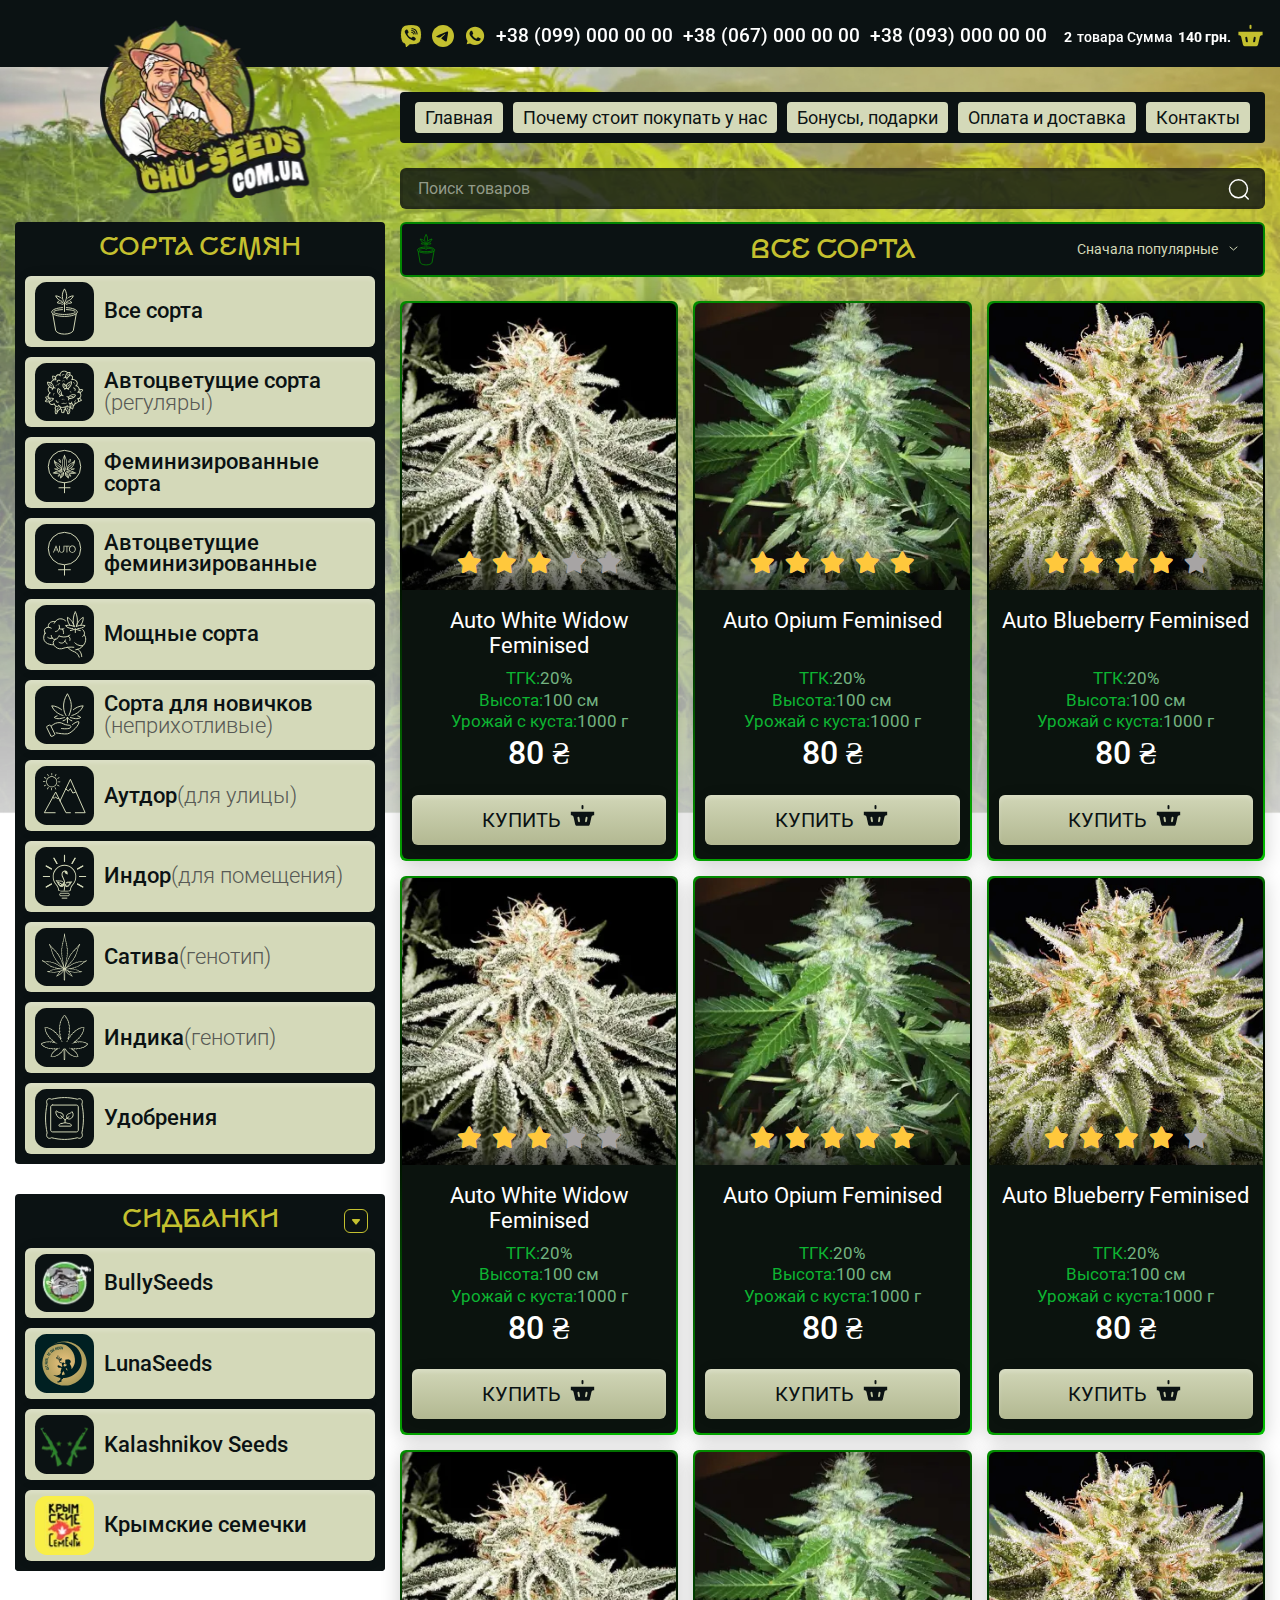
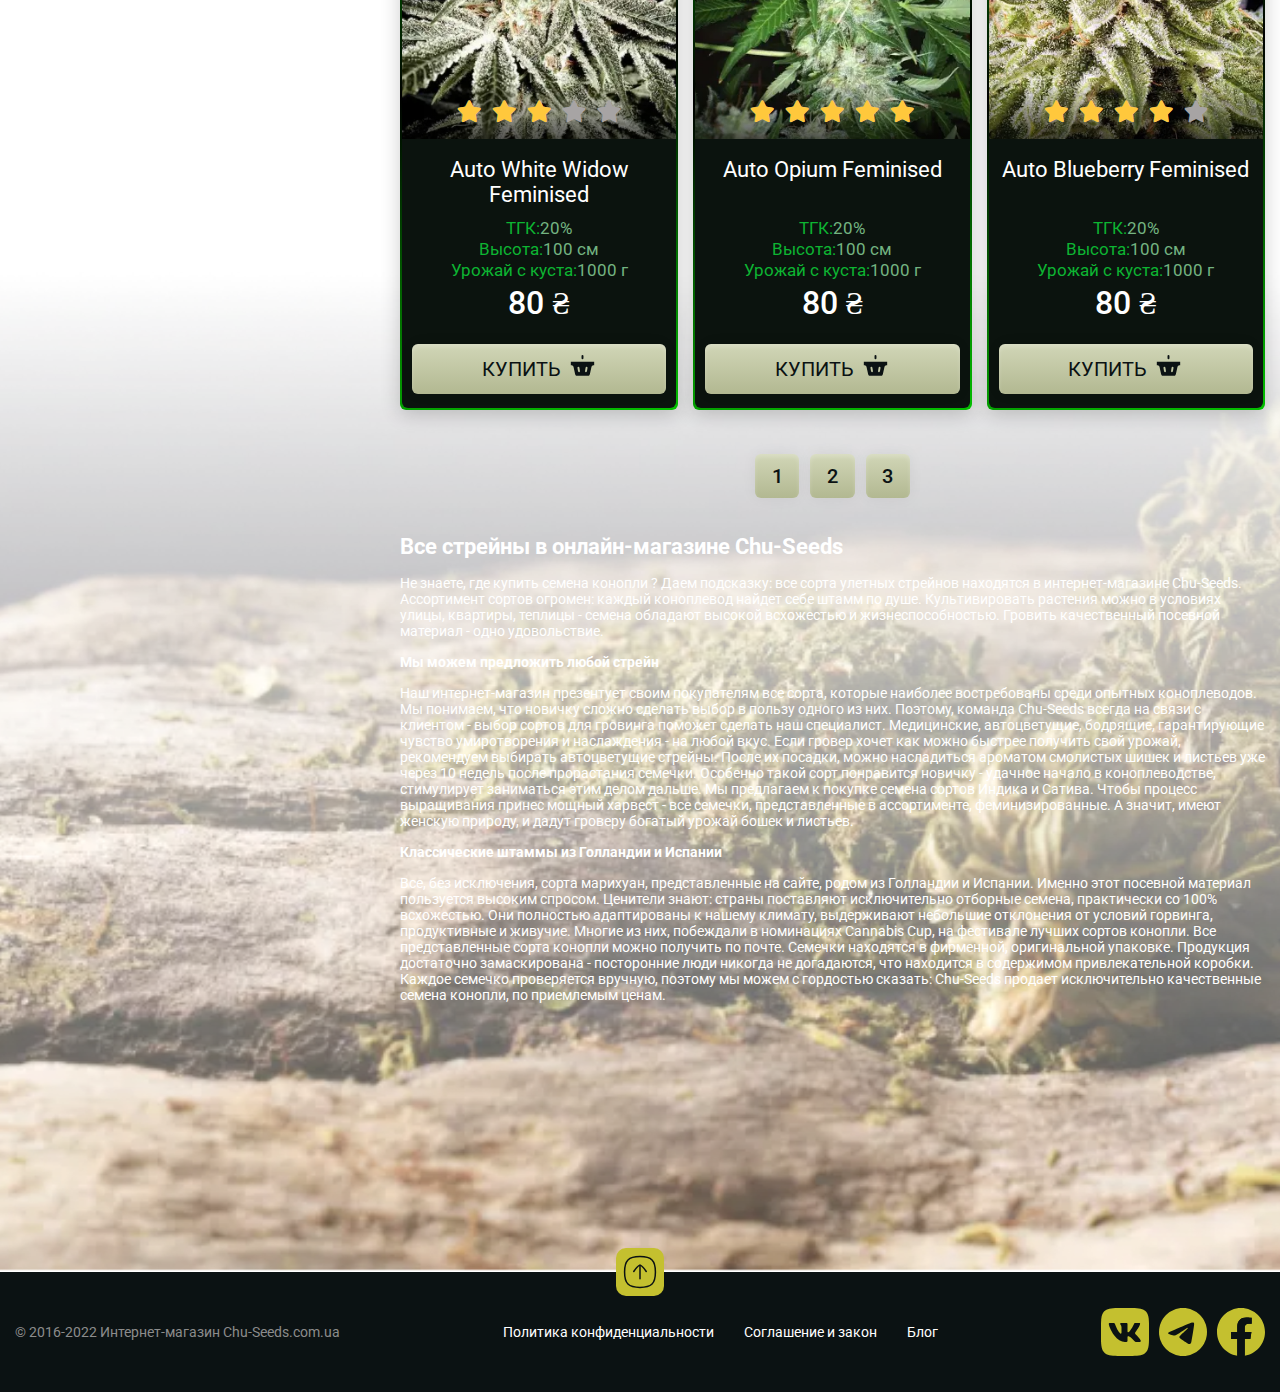
==== commit 7d1e169e: "Add files via upload" ====
--- a/category.html
+++ b/category.html
@@ -6,7 +6,7 @@
 	<meta charset="UTF-8">
 	<meta name="format-detection" content="telephone=no">
 	<!-- <style>body{opacity: 0;}</style> -->
-	<link rel="stylesheet" href="css/style.min.css?_v=20221128050222">
+	<link rel="stylesheet" href="css/style.min.css?_v=20221224201005">
 	<link rel="shortcut icon" href="favicon.ico">
 	<!-- <meta name="robots" content="noindex, nofollow"> -->
 	<meta name="viewport" content="width=device-width, initial-scale=1.0">
@@ -17,7 +17,7 @@
 	<div class="wrapper ">
 		<picture><source srcset="img/bg-up.webp" type="image/webp"><img class="bg-up" src="img/bg-up.png" alt="bg"></picture>
 		<picture><source srcset="img/bg-down.webp" type="image/webp"><img class="bg-down" src="img/bg-down.png" alt="bg"></picture>
-		<picture><source srcset="img/bg-all.webp" type="image/webp"><img class="bg-all" src="img/bg-all.png" alt="bg"></picture>
+		<div class="bg-all"></div>
 		<header id="header" class="header">
 			<div id="fix" class="fix-popap"></div>
 			<div class="header__top">
@@ -681,7 +681,7 @@
 	</footer>
 	</div>
 
-	<script src="js/app.min.js?_v=20221128050222"></script>
+	<script src="js/app.min.js?_v=20221224201005"></script>
 </body>
 
 </html>